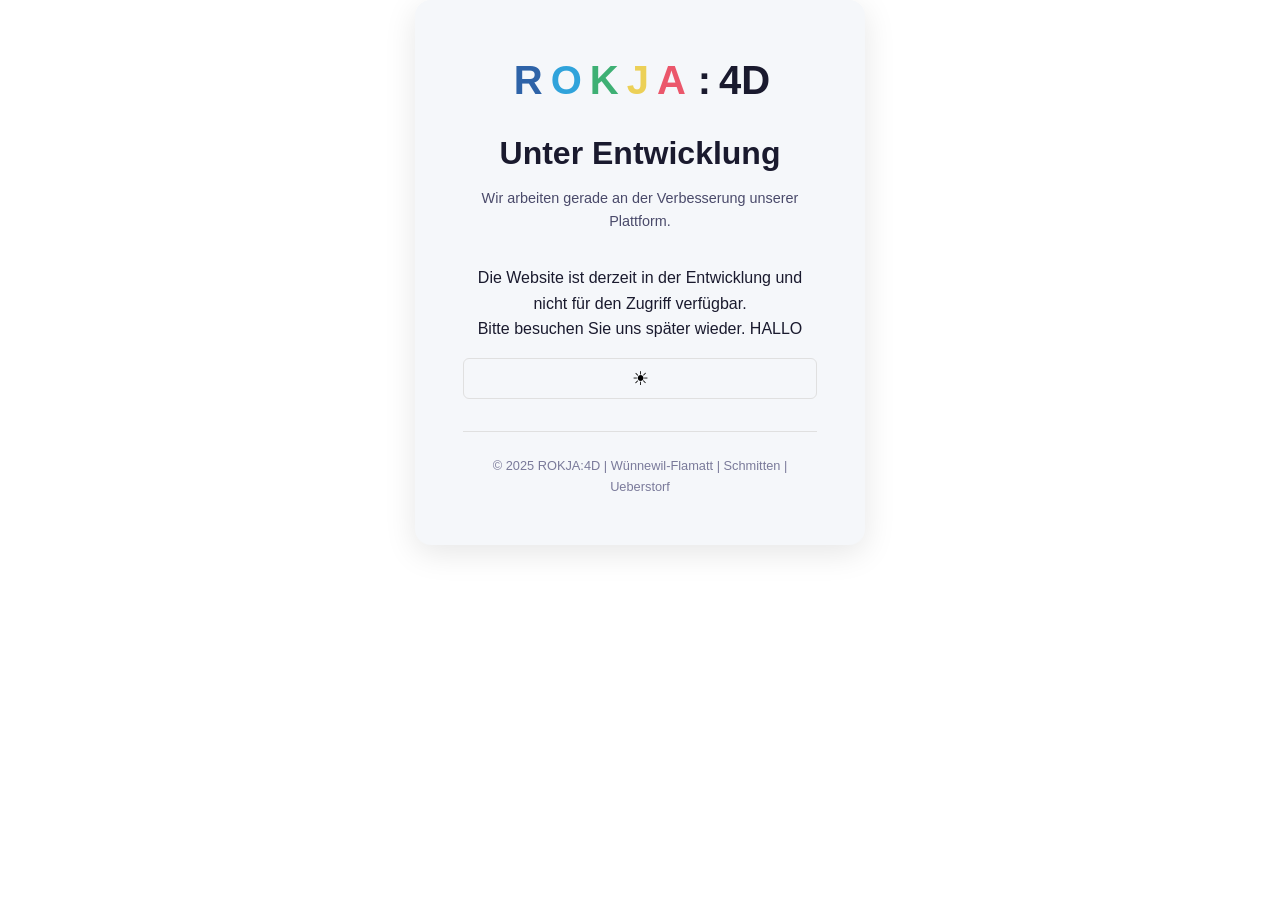
==== httpdocs/index.html @ 15262503 "test for amphora" ====
<!DOCTYPE html>
<html lang="de">
<head>
    <meta charset="UTF-8">
    <meta name="viewport" content="width=device-width, initial-scale=1.0">
    <title>Nexus 4D - Unter Entwicklung</title>
    <link rel="stylesheet" href="assets/css/styles.css">
    <!-- Favicon and Apple Touch Icons -->
    <link rel="icon" type="image/x-icon" href="/assets/favicon/favicon.ico">
    <link rel="apple-touch-icon" sizes="180x180" href="/assets/favicon/apple-icon-180x180.png">
    <link rel="icon" type="image/png" sizes="32x32" href="/assets/favicon/favicon-32x32.png">
    <link rel="icon" type="image/png" sizes="16x16" href="/assets/favicon/favicon-16x16.png">
    <link rel="manifest" href="/assets/favicon/manifest.json">
    <meta name="msapplication-TileColor" content="#da532c">
    <meta name="theme-color" content="#ffffff">
    <!-- Android Chrome icons -->
    <link rel="icon" type="image/png" sizes="192x192" href="/assets/favicon/android-icon-192x192.png">
    <!-- iOS Safari icons -->
    <link rel="apple-touch-icon" sizes="57x57" href="/assets/favicon/apple-icon-57x57.png">
    <link rel="apple-touch-icon" sizes="60x60" href="/assets/favicon/apple-icon-60x60.png">
    <link rel="apple-touch-icon" sizes="72x72" href="/assets/favicon/apple-icon-72x72.png">
    <link rel="apple-touch-icon" sizes="76x76" href="/assets/favicon/apple-icon-76x76.png">
    <link rel="apple-touch-icon" sizes="114x114" href="/assets/favicon/apple-icon-114x114.png">
    <link rel="apple-touch-icon" sizes="120x120" href="/assets/favicon/apple-icon-120x120.png">
    <link rel="apple-touch-icon" sizes="144x144" href="/assets/favicon/apple-icon-144x144.png">
    <link rel="apple-touch-icon" sizes="152x152" href="/assets/favicon/apple-icon-152x152.png">
    <link rel="apple-touch-icon" sizes="180x180" href="/assets/favicon/apple-icon-180x180.png">
    <!-- Windows 8/10 icons -->
    <link rel="icon" type="image/png" sizes="192x192" href="/assets/favicon/android-icon-192x192.png">
    <link rel="msapplication-TileImage" href="/assets/favicon/ms-icon-144x144.png">
    <link rel="msapplication-TileImage" href="/assets/favicon/ms-icon-150x150.png">
    <link rel="msapplication-TileImage" href="/assets/favicon/ms-icon-310x310.png">
    <link rel="msapplication-TileImage" href="/assets/favicon/ms-icon-70x70.png">
</head>
<body>
    <div id="app">
        <!-- Under Construction Page -->
        <div id="under-construction" class="page active">
            <div class="setup-container">
                <div class="logo">
                    <span class="letter" style="--color: #2e63a8">R</span>
                    <span class="letter" style="--color: #30a3db">O</span>
                    <span class="letter" style="--color: #3eb074">K</span>
                    <span class="letter" style="--color: #ecd057">J</span>
                    <span class="letter" style="--color: #eb576b">A</span>
                    <span class="colon">:</span>
                    <span class="four-d">4D</span>
                </div>
                <h1>Unter Entwicklung</h1>
                <p class="subtitle">Wir arbeiten gerade an der Verbesserung unserer Plattform.</p>
                <div class="construction-message">
                    <p>Die Website ist derzeit in der Entwicklung und nicht für den Zugriff verfügbar.</p>
                    <p>Bitte besuchen Sie uns später wieder. HALLO</p>
                </div>
                
                <div class="button-group">
                    <div class="theme-toggle">
                        <button type="button" id="theme-toggle" aria-label="Theme umschalten">
                            <span id="theme-icon">☀</span>
                        </button>
                    </div>
                </div>
                
                <div class="footer">
                    <p>© 2025 ROKJA:4D | Wünnewil-Flamatt | Schmitten | Ueberstorf</p>
                </div>
            </div>
        </div>
    </div>

    <script type="module" src="assets/js/main.js"></script>
</body>
</html>
---- httpdocs/assets/css/styles.css ----
* {
    margin: 0;
    padding: 0;
    box-sizing: border-box;
}

:root {
    /* Light Theme Colors */
    --primary-color: #2e63a8;
    --primary-dark: #234c85;
    --secondary-color: #30a3db;
    --secondary-dark: #268ab8;
    --accent-color: #3eb074;
    
    --bg-primary: #ffffff;
    --bg-secondary: #f5f7fa;
    --bg-tertiary: #e8edf2;
    
    --text-primary: #1a1a2e;
    --text-secondary: #4a4a6a;
    --text-tertiary: #7a7a9a;
    
    --border-color: #e0e0e0;
    --shadow-color: rgba(0, 0, 0, 0.1);
    
    --status-yes: #3eb074;
    --status-maybe: #ecd057;
    --status-no: #eb576b;
}

body.dark-mode {
    /* Dark Theme Colors */
    --primary-color: #4e7ec8;
    --primary-dark: #3e63a8;
    --secondary-color: #50b3eb;
    --secondary-dark: #4093cb;
    --accent-color: #5ec094;
    
    --bg-primary: #1a1a2e;
    --bg-secondary: #252540;
    --bg-tertiary: #303050;
    
    --text-primary: #f0f0f0;
    --text-secondary: #d0d0d0;
    --text-tertiary: #a0a0a0;
    
    --border-color: #303050;
    --shadow-color: rgba(0, 0, 0, 0.3);
}

html {
    font-size: 16px;
    scroll-behavior: smooth;
}

body {
    font-family: -apple-system, BlinkMacSystemFont, 'Segoe UI', Roboto, Oxygen, Ubuntu, Cantarell, sans-serif;
    background-color: var(--bg-primary);
    color: var(--text-primary);
    line-height: 1.6;
    min-height: 100vh;
    transition: background-color 0.3s, color 0.3s;
    overflow-x: hidden;
}

body.dashboard-active {
    overflow: hidden;
}

.active {
    display: block !important;
}

.hidden {
    display: none !important;
}

/* Logo */
.logo {
    display: inline-flex;
    align-items: baseline;
    font-weight: bold;
    font-size: 1.5rem;
}

.letter {
    display: inline-block;
    margin: 0 0.1em;
    color: var(--color);
}

.colon {
    margin: 0 0.2em;
    color: var(--text-primary);
}

.four-d {
    color: var(--text-primary);
}

/* Buttons */
.btn-primary {
    background-color: var(--primary-color);
    color: white;
    border: none;
    padding: 0.75rem 1.5rem;
    border-radius: 8px;
    font-size: 1rem;
    cursor: pointer;
    transition: background-color 0.2s, transform 0.1s;
    width: 100%;
}

.btn-primary:hover {
    background-color: var(--primary-dark);
}

.btn-primary:active {
    transform: scale(0.98);
}

.btn-secondary {
    background-color: var(--bg-secondary);
    color: var(--text-primary);
    border: 1px solid var(--border-color);
    padding: 0.5rem 1rem;
    border-radius: 6px;
    font-size: 0.9rem;
    cursor: pointer;
    transition: background-color 0.2s, border-color 0.2s;
}

.btn-secondary:hover {
    background-color: var(--bg-tertiary);
    border-color: var(--primary-color);
}

/* Theme Toggle */
.theme-toggle {
    margin-top: 1rem;
}

#theme-toggle {
    background: none;
    border: 1px solid var(--border-color);
    border-radius: 6px;
    padding: 0.5rem;
    cursor: pointer;
    display: flex;
    align-items: center;
    justify-content: center;
    transition: border-color 0.2s;
}

#theme-toggle:hover {
    border-color: var(--primary-color);
}

#theme-icon {
    font-size: 1.2rem;
}

/* Login Page */
#login-page {
    display: flex;
    align-items: center;
    justify-content: center;
    min-height: 100vh;
    padding: 2rem;
}

.login-container {
    background-color: var(--bg-secondary);
    padding: 3rem;
    border-radius: 16px;
    box-shadow: 0 8px 32px var(--shadow-color);
    width: 100%;
    max-width: 400px;
    text-align: center;
    margin: 0 auto;
}

.login-container .logo {
    font-size: 2.5rem;
    margin-bottom: 1rem;
}

.login-container h1 {
    color: var(--text-primary);
    font-size: 2rem;
    margin-bottom: 0.5rem;
}

.subtitle {
    color: var(--text-secondary);
    font-size: 0.9rem;
    margin-bottom: 2rem;
}

.login-form {
    display: flex;
    flex-direction: column;
    gap: 1rem;
    margin-bottom: 0;
}

.button-group {
    display: flex;
    gap: 1rem;
    margin-top: 1rem;
}

.button-group .guest-button {
    flex: 3;
    margin: 0;
    display: flex;
    align-items: center;
    justify-content: center;
}

.button-group .theme-toggle {
    flex: 1;
    margin: 0;
    display: flex;
    align-items: center;
    justify-content: center;
}

.button-group .btn-secondary {
    width: 100%;
}

.button-group #theme-toggle {
    width: 100%;
}

.form-group {
    display: flex;
    flex-direction: column;
    gap: 0.5rem;
    text-align: left;
}

.form-group label {
    font-size: 0.9rem;
    font-weight: 500;
    color: var(--text-secondary);
}

.form-group input {
    padding: 0.75rem;
    border: 1px solid var(--border-color);
    border-radius: 8px;
    font-size: 1rem;
    background-color: var(--bg-primary);
    color: var(--text-primary);
    transition: border-color 0.2s, box-shadow 0.2s;
}

.form-group input:focus {
    outline: none;
    border-color: var(--primary-color);
    box-shadow: 0 0 0 3px rgba(46, 99, 168, 0.1);
}

.stars input[type="radio"]:checked ~ label.star {
    color: #ffd700;
}

body.dark-mode .stars label.star {
    color: var(--bg-tertiary);
}

body.dark-mode .stars label.star:hover,
body.dark-mode .stars label.star:hover ~ label.star,
body.dark-mode .stars input[type="radio"]:checked ~ label.star {
    color: #ffd700;
}

body.dark-mode .error-message {
    background-color: rgba(235, 87, 107, 0.2);
    border-color: var(--status-no);
    color: #ffb3c1;
}

.error-message {
    padding: 0.75rem;
    background-color: rgba(235, 87, 107, 0.1);
    border: 1px solid var(--status-no);
    border-radius: 8px;
    color: var(--status-no);
    font-size: 0.9rem;
    display: none;
}

.error-message.visible {
    display: block;
}

.footer {
    margin-top: 2rem;
    padding-top: 1.5rem;
    border-top: 1px solid var(--border-color);
}

.footer p {
    color: var(--text-tertiary);
    font-size: 0.8rem;
}

/* Dashboard */
.dashboard {
    min-height: 100vh;
    display: flex;
    flex-direction: column;
}

.dashboard-header {
    background-color: var(--bg-secondary);
    border-bottom: 1px solid var(--border-color);
    padding: 1rem 2rem;
    display: flex;
    align-items: center;
    justify-content: space-between;
    box-shadow: 0 2px 8px var(--shadow-color);
}

.dashboard-header .logo {
    font-size: 1.25rem;
}

.main-nav ul {
    display: flex;
    list-style: none;
    gap: 0.5rem;
    margin-left: 3rem;
}

.nav-item {
    padding: 0.5rem 1rem;
    border-radius: 6px;
    cursor: pointer;
    transition: background-color 0.2s, color 0.2s;
    font-size: 0.9rem;
    color: var(--text-secondary);
}

.nav-item:hover {
    background-color: var(--bg-tertiary);
    color: var(--primary-color);
}

.nav-item.active {
    background-color: var(--primary-color);
    color: white;
}

.header-actions {
    display: flex;
    align-items: center;
    gap: 1rem;
}

.user-info {
    display: flex;
    flex-direction: column;
    align-items: flex-end;
}

#user-name {
    font-weight: 500;
    font-size: 0.9rem;
}

.role-badge {
    font-size: 0.75rem;
    padding: 0.25rem 0.5rem;
    border-radius: 4px;
    background-color: var(--bg-tertiary);
    color: var(--text-secondary);
}

.role-admin {
    background-color: rgba(235, 87, 107, 0.2);
    color: var(--status-no);
}

.role-boss {
    background-color: rgba(46, 99, 168, 0.2);
    color: var(--primary-color);
}

.role-member {
    background-color: rgba(62, 176, 116, 0.2);
    color: var(--status-yes);
}

/* Dashboard Content */
.dashboard-content {
    flex: 1;
    padding: 2rem;
    overflow-y: auto;
}

.page-title {
    font-size: 1.5rem;
    margin-bottom: 2rem;
    color: var(--text-primary);
}

/* Cards */
.card {
    background-color: var(--bg-secondary);
    border-radius: 12px;
    padding: 1.5rem;
    margin-bottom: 1.5rem;
    border: 1px solid var(--border-color);
    transition: border-color 0.2s, box-shadow 0.2s;
}

.card:hover {
    border-color: var(--primary-color);
    box-shadow: 0 4px 16px var(--shadow-color);
}

.card-header {
    display: flex;
    justify-content: space-between;
    align-items: center;
    margin-bottom: 1rem;
    padding-bottom: 1rem;
    border-bottom: 1px solid var(--border-color);
}

.card-title {
    font-size: 1.25rem;
    font-weight: 600;
    color: var(--text-primary);
}

.card-actions {
    display: flex;
    gap: 0.5rem;
}

/* Tables */
.table-container {
    overflow-x: auto;
}

table {
    width: 100%;
    border-collapse: collapse;
    font-size: 0.9rem;
}

th, td {
    padding: 0.75rem 1rem;
    text-align: left;
    border-bottom: 1px solid var(--border-color);
}

th {
    background-color: var(--bg-tertiary);
    font-weight: 600;
    color: var(--text-secondary);
}

tr:hover {
    background-color: var(--bg-tertiary);
}

/* Stats Grid */
.stats-grid {
    display: grid;
    grid-template-columns: repeat(auto-fit, minmax(200px, 1fr));
    gap: 1.5rem;
}

.stat-card {
    background-color: var(--bg-secondary);
    padding: 1.5rem;
    border-radius: 12px;
    text-align: center;
    border: 1px solid var(--border-color);
}

.stat-value {
    font-size: 2rem;
    font-weight: bold;
    color: var(--primary-color);
    margin-bottom: 0.5rem;
}

.stat-label {
    color: var(--text-secondary);
    font-size: 0.9rem;
}

/* Event Participation Status */
.status-yes {
    background-color: rgba(62, 176, 116, 0.2);
    color: var(--status-yes);
    padding: 0.25rem 0.75rem;
    border-radius: 4px;
    font-size: 0.8rem;
    font-weight: 500;
}

.status-maybe {
    background-color: rgba(236, 208, 87, 0.2);
    color: var(--status-maybe);
    padding: 0.25rem 0.75rem;
    border-radius: 4px;
    font-size: 0.8rem;
    font-weight: 500;
}

.status-no {
    background-color: rgba(235, 87, 107, 0.2);
    color: var(--status-no);
    padding: 0.25rem 0.75rem;
    border-radius: 4px;
    font-size: 0.8rem;
    font-weight: 500;
}

/* Forms */
.form-section {
    background-color: var(--bg-secondary);
    padding: 1.5rem;
    border-radius: 12px;
    margin-bottom: 1.5rem;
}

.form-row {
    display: grid;
    grid-template-columns: repeat(auto-fit, minmax(200px, 1fr));
    gap: 1rem;
    margin-bottom: 1rem;
}

.form-group-full {
    grid-column: 1 / -1;
}

textarea {
    width: 100%;
    min-height: 100px;
    padding: 0.75rem;
    border: 1px solid var(--border-color);
    border-radius: 8px;
    font-size: 1rem;
    font-family: inherit;
    background-color: var(--bg-primary);
    color: var(--text-primary);
    resize: vertical;
}

textarea:focus {
    outline: none;
    border-color: var(--primary-color);
}

/* Empty State */
.empty-state {
    text-align: center;
    padding: 3rem;
    color: var(--text-tertiary);
}

.empty-state-icon {
    font-size: 3rem;
    margin-bottom: 1rem;
    opacity: 0.5;
}

/* Responsive */
@media (max-width: 768px) {
    .dashboard-header {
        flex-direction: column;
        gap: 1rem;
        padding: 1rem;
    }
    
    .main-nav ul {
        margin-left: 0;
        flex-wrap: wrap;
        justify-content: center;
    }
    
    .login-container {
        padding: 2rem;
    }
    
    .login-container .logo {
        font-size: 2rem;
    }
}

/* Setup Wizard */
#setup-page {
    display: flex;
    align-items: center;
    justify-content: center;
    min-height: 100vh;
    padding: 2rem;
}

.setup-container {
    background-color: var(--bg-secondary);
    padding: 3rem;
    border-radius: 16px;
    box-shadow: 0 8px 32px var(--shadow-color);
    width: 100%;
    max-width: 450px;
    text-align: center;
    margin: 0 auto;
}

.setup-container .logo {
    font-size: 2.5rem;
    margin-bottom: 1rem;
}

.setup-container h1 {
    color: var(--text-primary);
    font-size: 2rem;
    margin-bottom: 0.5rem;
}

.setup-footer {
    position: fixed;
    bottom: 0;
    width: 100%;
    text-align: center;
    padding: 1rem;
    background-color: var(--bg-primary);
    border-top: 1px solid var(--border-color);
}

.setup-footer p {
    color: var(--text-tertiary);
    font-size: 0.8rem;
}

.setup-form {
    display: flex;
    flex-direction: column;
    gap: 1rem;
}

/* Guest Review Styles */
.guest-review-form {
    max-width: 600px;
    margin: 0 auto;
}

.rating-group {
    display: flex;
    gap: 1rem;
    margin-bottom: 1rem;
}

.rating-label {
    flex: 1;
    text-align: center;
    padding: 1rem;
    background-color: var(--bg-tertiary);
    border-radius: 8px;
    cursor: pointer;
    transition: background-color 0.2s;
}

.rating-label:hover {
    background-color: var(--primary-color);
    color: white;
}

.rating-label input {
    display: none;
}

.rating-label.selected {
    background-color: var(--primary-color);
    color: white;
}

.rating-label span {
    font-size: 1.5rem;
    display: block;
}

.rating-label small {
    display: block;
    font-size: 0.8rem;
    margin-top: 0.5rem;
}

.stars {
    display: flex;
    flex-direction: row-reverse;
    align-items: center;
    gap: 0.25rem;
}

.stars input[type="radio"] {
    display: none;
}

.stars label.star {
    cursor: pointer;
    font-size: 2.5rem;
    color: var(--bg-tertiary);
    transition: color 0.2s, transform 0.2s;
    line-height: 1;
}

.stars label.star:hover,
.stars label.star:hover ~ label.star {
    color: #ffd700;
    transform: scale(1.1);
}

.stars input[type="radio"]:checked ~ label.star {
    color: #ffd700;
}

.stars input[type="radio"]:checked ~ label.star:hover,
.stars input[type="radio"]:checked ~ label.star:hover ~ label.star {
    color: #ffd700;
}

.rating-title {
    display: block;
    margin-bottom: 0.75rem;
    font-weight: 500;
    font-size: 0.95rem;
    color: var(--text-secondary);
}

/* Modal */
.modal {
    position: fixed;
    top: 0;
    left: 0;
    right: 0;
    bottom: 0;
    background-color: rgba(0, 0, 0, 0.5);
    display: flex;
    align-items: center;
    justify-content: center;
    z-index: 1000;
    opacity: 0;
    visibility: hidden;
    transition: opacity 0.3s, visibility 0.3s;
}

.modal.open {
    opacity: 1;
    visibility: visible;
}

.modal-content {
    background-color: var(--bg-secondary);
    padding: 2rem;
    border-radius: 16px;
    max-width: 500px;
    width: 90%;
    max-height: 90vh;
    overflow-y: auto;
    position: relative;
}

.modal-header {
    display: flex;
    justify-content: space-between;
    align-items: center;
    margin-bottom: 1.5rem;
}

.modal-title {
    font-size: 1.25rem;
    font-weight: 600;
    color: var(--text-primary);
}

.modal-close {
    background: none;
    border: none;
    font-size: 1.5rem;
    cursor: pointer;
    color: var(--text-tertiary);
    padding: 0.25rem;
}

.modal-close:hover {
    color: var(--text-primary);
}

/* Loading Spinner */
.loading-spinner {
    display: flex;
    align-items: center;
    justify-content: center;
    padding: 3rem;
}

.spinner {
    width: 40px;
    height: 40px;
    border: 4px solid var(--border-color);
    border-top-color: var(--primary-color);
    border-radius: 50%;
    animation: spin 1s linear infinite;
}

@keyframes spin {
    to { transform: rotate(360deg); }
}
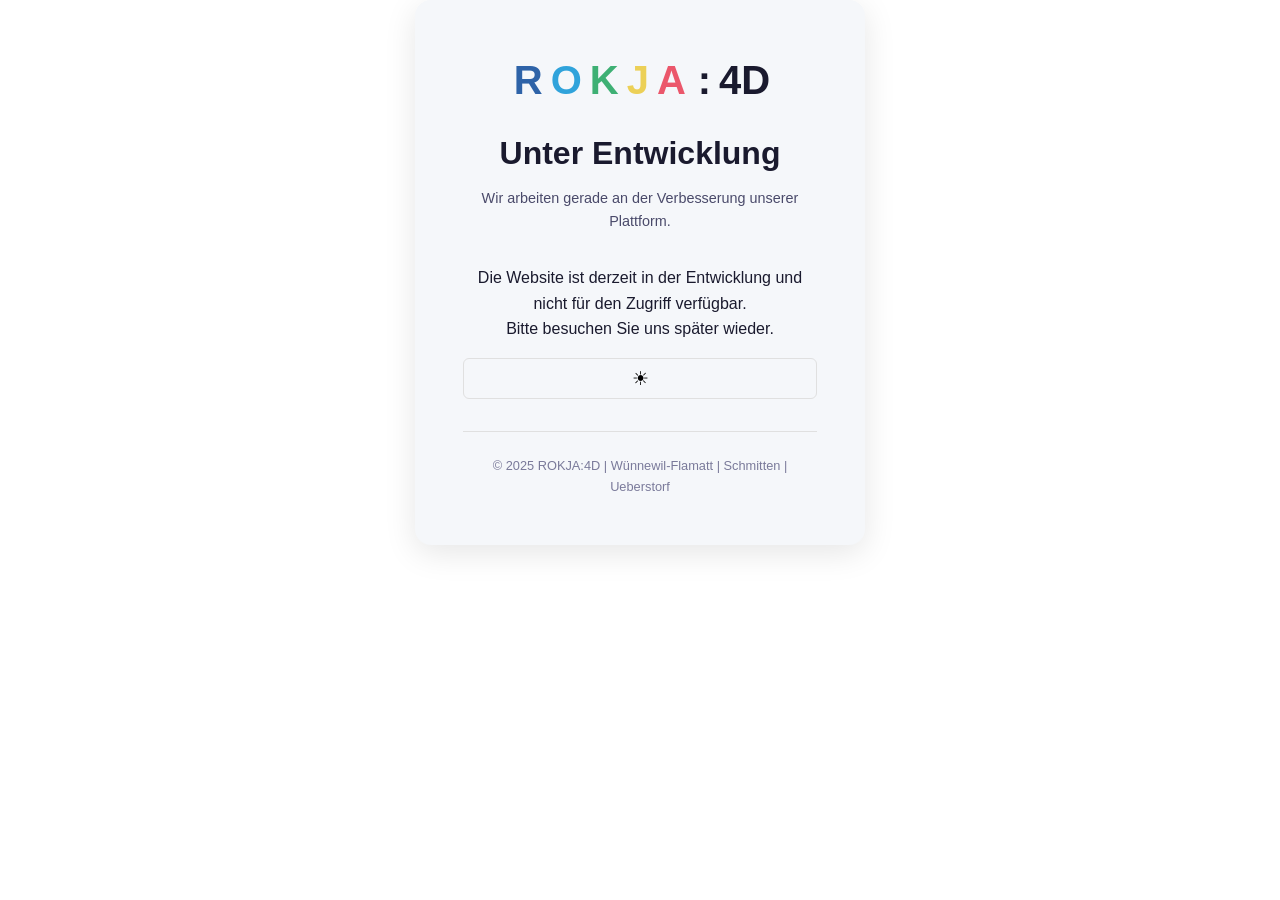
==== commit c653732a: "fixed old stuff i dont need anymore" ====
--- a/httpdocs/index.html
+++ b/httpdocs/index.html
@@ -50,7 +50,7 @@
                 <p class="subtitle">Wir arbeiten gerade an der Verbesserung unserer Plattform.</p>
                 <div class="construction-message">
                     <p>Die Website ist derzeit in der Entwicklung und nicht für den Zugriff verfügbar.</p>
-                    <p>Bitte besuchen Sie uns später wieder. HALLO</p>
+                    <p>Bitte besuchen Sie uns später wieder.</p>
                 </div>
                 
                 <div class="button-group">
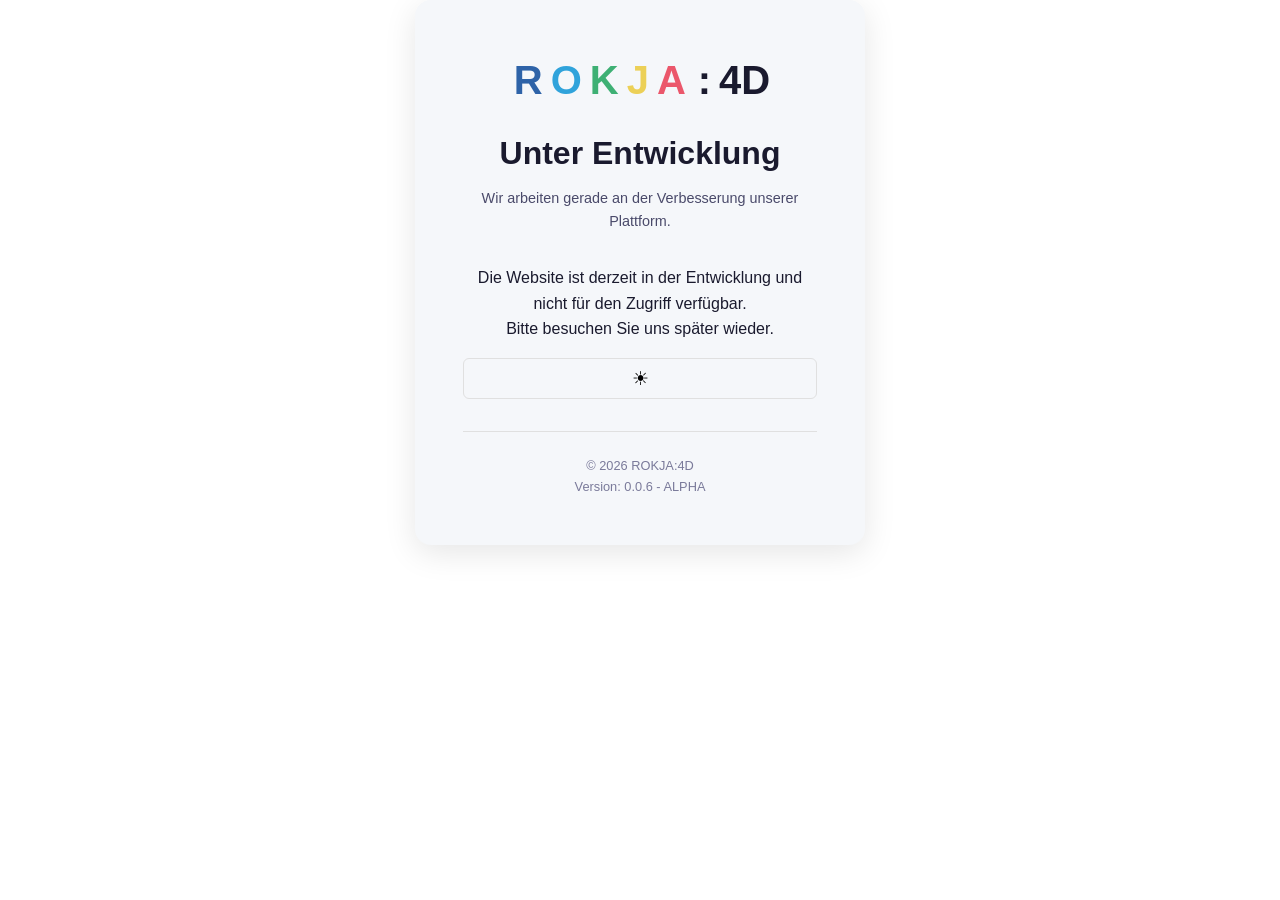
==== commit 72c942e9: "added build version tag" ====
--- a/httpdocs/index.html
+++ b/httpdocs/index.html
@@ -62,7 +62,8 @@
                 </div>
                 
                 <div class="footer">
-                    <p>© 2025 ROKJA:4D | Wünnewil-Flamatt | Schmitten | Ueberstorf</p>
+                    <p>© 2026 ROKJA:4D</p>
+                    <p id="version"></p>
                 </div>
             </div>
         </div>
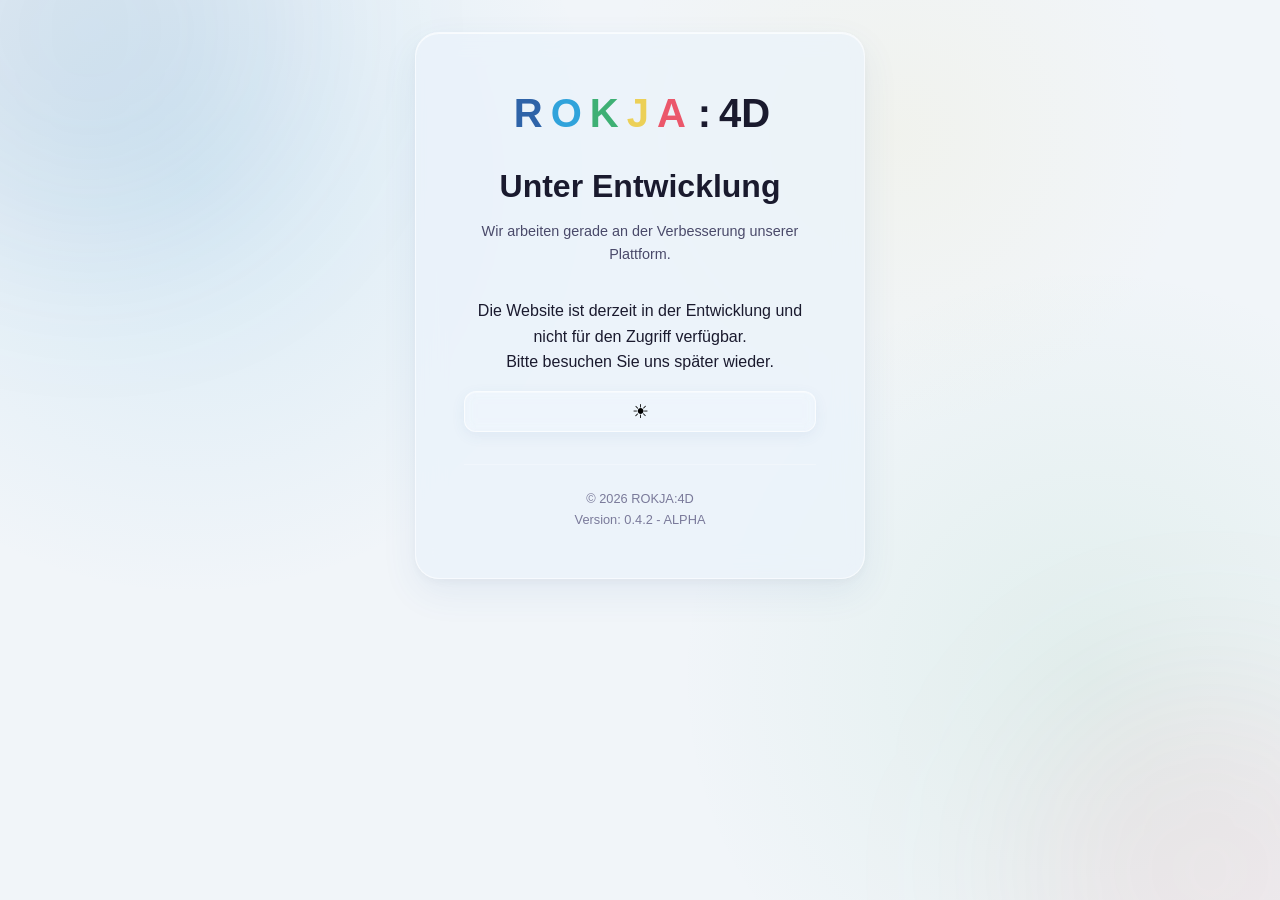
==== commit b011cc4d: "added OpenGraph meta tags and image to all sites" ====
--- a/httpdocs/index.html
+++ b/httpdocs/index.html
@@ -31,6 +31,24 @@
     <link rel="msapplication-TileImage" href="/assets/favicon/ms-icon-150x150.png">
     <link rel="msapplication-TileImage" href="/assets/favicon/ms-icon-310x310.png">
     <link rel="msapplication-TileImage" href="/assets/favicon/ms-icon-70x70.png">
+
+    <!-- HTML Meta Tags -->
+    <meta name="description" content="Seite im Moment in arbeit. Updates folgen.">
+
+    <!-- Open Graph Meta Tags -->
+    <meta property="og:url" content="https://nexus4d.liolp.ch/">
+    <meta property="og:type" content="website">
+    <meta property="og:title" content="Nexus 4D - Coming Soon">
+    <meta property="og:description" content="Seite im Moment in arbeit. Updates folgen.">
+    <meta property="og:image" content="https://nexus4d.liolp.ch/assets/img/openGraph.png"><!-- Load error, please check URL -->
+
+    <!-- Twitter Meta Tags -->
+    <meta name="twitter:card" content="summary_large_image">
+    <meta property="twitter:domain" content="nexus4d.liolp.ch">
+    <meta property="twitter:url" content="https://nexus4d.liolp.ch/">
+    <meta name="twitter:title" content="Nexus 4D - Coming Soon">
+    <meta name="twitter:description" content="Seite im Moment in arbeit. Updates folgen.">
+    <meta name="twitter:image" content="https://nexus4d.liolp.ch/assets/img/openGraph.png">
 </head>
 <body>
     <div id="app">
--- a/httpdocs/assets/css/styles.css
+++ b/httpdocs/assets/css/styles.css
@@ -5,7 +5,6 @@
 }
 
 :root {
-    /* Light Theme Colors */
     --primary-color: #2e63a8;
     --primary-dark: #234c85;
     --secondary-color: #30a3db;
@@ -29,7 +28,6 @@
 }
 
 body.dark-mode {
-    /* Dark Theme Colors */
     --primary-color: #4e7ec8;
     --primary-dark: #3e63a8;
     --secondary-color: #50b3eb;
@@ -48,6 +46,57 @@
     --shadow-color: rgba(0, 0, 0, 0.3);
 }
 
+/* Pergament
+:root {
+    --primary-color: #6b4a2f;
+    --primary-dark: #4a321f;
+
+    --secondary-color: #a87932;
+    --secondary-dark: #805b25;
+
+    --accent-color: #657044;
+
+    --bg-primary: #f3e6c8;
+    --bg-secondary: #e8d7b2;
+    --bg-tertiary: #d8c39a;
+
+    --text-primary: #2f2418;
+    --text-secondary: #594734;
+    --text-tertiary: #806c52;
+
+    --border-color: #b9a078;
+    --shadow-color: rgba(55, 38, 20, 0.18);
+
+    --status-yes: #657044;
+    --status-maybe: #b58a3c;
+    --status-no: #8b3f32;
+}
+
+body.dark-mode {
+    --primary-color: #b18a55;
+    --primary-dark: #8b693f;
+
+    --secondary-color: #c29a50;
+    --secondary-dark: #9d7839;
+
+    --accent-color: #879263;
+
+    --bg-primary: #292016;
+    --bg-secondary: #382b1d;
+    --bg-tertiary: #493823;
+
+    --text-primary: #f0dfb8;
+    --text-secondary: #d1bd91;
+    --text-tertiary: #a9956f;
+
+    --border-color: #665238;
+    --shadow-color: rgba(0, 0, 0, 0.4);
+
+    --status-yes: #879263;
+    --status-maybe: #c09a52;
+    --status-no: #a65343;
+} */
+
 html {
     font-size: 16px;
     scroll-behavior: smooth;
@@ -135,6 +184,26 @@
     border-color: var(--primary-color);
 }
 
+.btn-tertiary {
+    background-color: var(--primary-color);
+    color: white;
+    border: none;
+    padding: 0.75rem 1.5rem;
+    border-radius: 8px;
+    font-size: 1rem;
+    cursor: pointer;
+    transition: background-color 0.2s, transform 0.1s
+}
+
+.btn-tertiary:hover {
+    background-color: var(--primary-dark);
+}
+
+.btn-tertiary:active {
+    transform: scale(0.98);
+}
+
+
 /* Theme Toggle */
 .theme-toggle {
     margin-top: 1rem;
@@ -263,6 +332,344 @@
     box-shadow: 0 0 0 3px rgba(46, 99, 168, 0.1);
 }
 
+/* =========================================================
+   Modal
+   ========================================================= */
+
+.modal {
+    position: fixed;
+    inset: 0;
+
+    display: flex;
+    align-items: center;
+    justify-content: center;
+
+    padding: 1.5rem;
+
+    background: rgba(10, 15, 30, 0.42);
+
+    backdrop-filter: blur(8px);
+    -webkit-backdrop-filter: blur(8px);
+
+    z-index: 1000;
+
+    opacity: 0;
+    visibility: hidden;
+
+    transition:
+        opacity 0.25s ease,
+        visibility 0.25s ease;
+}
+
+.modal.open {
+    opacity: 1;
+    visibility: visible;
+}
+
+
+/* ---------- Modal Content ---------- */
+
+.modal-content {
+    position: relative;
+
+    width: 100%;
+    max-width: 560px;
+    max-height: 90vh;
+
+    overflow-y: auto;
+
+    padding: 2rem;
+
+    background: var(--glass-bg-strong);
+
+    border: 1px solid var(--glass-border);
+    border-radius: 22px;
+
+    box-shadow:
+        0 25px 70px rgba(0, 0, 0, 0.20),
+        var(--glass-inset);
+
+    backdrop-filter: blur(18px) saturate(120%);
+    -webkit-backdrop-filter: blur(18px) saturate(120%);
+
+    transform: translateY(10px) scale(0.98);
+
+    transition:
+        transform 0.25s ease,
+        opacity 0.25s ease;
+}
+
+.modal.open .modal-content {
+    transform: translateY(0) scale(1);
+}
+
+
+/* ---------- Header ---------- */
+
+.modal-header {
+    display: flex;
+    align-items: center;
+    justify-content: space-between;
+
+    margin-bottom: 1.75rem;
+    padding-bottom: 1rem;
+
+    border-bottom: 1px solid rgba(255, 255, 255, 0.16);
+}
+
+.modal-title {
+    margin: 0;
+
+    color: var(--text-primary);
+
+    font-size: 1.35rem;
+    font-weight: 650;
+}
+
+
+/* ---------- Close Button ---------- */
+
+.modal-close {
+    width: 36px;
+    height: 36px;
+
+    display: flex;
+    align-items: center;
+    justify-content: center;
+
+    padding: 0;
+
+    background: rgba(255, 255, 255, 0.10);
+
+    border: 1px solid rgba(255, 255, 255, 0.16);
+    border-radius: 10px;
+
+    color: var(--text-tertiary);
+
+    font-size: 1.4rem;
+    line-height: 1;
+
+    cursor: pointer;
+
+    transition:
+        background 0.2s ease,
+        color 0.2s ease,
+        transform 0.2s ease;
+}
+
+.modal-close:hover {
+    background: rgba(235, 87, 107, 0.14);
+    color: var(--status-no);
+
+    transform: scale(1.05);
+}
+
+
+/* =========================================================
+   Modal Form
+   ========================================================= */
+
+.modal form {
+    display: flex;
+    flex-direction: column;
+    gap: 1rem;
+}
+
+
+/* ---------- Rows ---------- */
+
+.modal .form-row {
+    display: grid;
+
+    grid-template-columns: repeat(2, minmax(0, 1fr));
+
+    gap: 1rem;
+
+    margin: 0;
+}
+
+
+/*
+   Email + Password sollen volle Breite bekommen.
+*/
+.modal .form-group-full {
+    grid-column: 1 / -1;
+}
+
+
+/*
+   Alle direkten Divs im Modal werden als Form-Groups behandelt.
+*/
+.modal .form-row > div {
+    display: flex;
+    flex-direction: column;
+
+    gap: 0.45rem;
+
+    min-width: 0;
+}
+
+
+/* ---------- Labels ---------- */
+
+.modal label {
+    display: block;
+
+    color: var(--text-secondary);
+
+    font-size: 0.88rem;
+    font-weight: 550;
+}
+
+
+/* =========================================================
+   Inputs + Select
+   ========================================================= */
+
+.modal input,
+.modal select {
+    width: 100%;
+    min-height: 46px;
+
+    padding: 0.7rem 0.85rem;
+
+    background: rgba(255, 255, 255, 0.13);
+
+    border: 1px solid rgba(255, 255, 255, 0.30);
+    border-radius: 10px;
+
+    color: var(--text-primary);
+
+    font-family: inherit;
+    font-size: 0.95rem;
+
+    outline: none;
+
+    backdrop-filter: blur(6px);
+    -webkit-backdrop-filter: blur(6px);
+
+    box-shadow:
+        inset 0 1px 0 rgba(255, 255, 255, 0.16),
+        0 2px 8px rgba(46, 99, 168, 0.04);
+
+    transition:
+        background 0.2s ease,
+        border-color 0.2s ease,
+        box-shadow 0.2s ease;
+}
+
+
+/* ---------- Focus ---------- */
+
+.modal input:focus,
+.modal select:focus {
+    background: rgba(255, 255, 255, 0.25);
+
+    border-color: var(--primary-color);
+
+    box-shadow:
+        0 0 0 3px rgba(46, 99, 168, 0.10),
+        inset 0 1px 0 rgba(255, 255, 255, 0.22);
+}
+
+
+/* ---------- Placeholder ---------- */
+
+.modal input::placeholder {
+    color: var(--text-tertiary);
+}
+
+
+/* ---------- Select ---------- */
+
+.modal select {
+    cursor: pointer;
+}
+
+.modal select option {
+    background: var(--bg-secondary);
+    color: var(--text-primary);
+}
+
+
+/* =========================================================
+   Submit
+   ========================================================= */
+
+.modal .form-row:last-child {
+    display: block;
+
+    margin-top: 0.5rem;
+    padding-top: 1rem;
+
+    border-top: 1px solid rgba(255, 255, 255, 0.12);
+}
+
+.modal .btn-primary {
+    width: 100%;
+}
+
+
+/* =========================================================
+   Dark Mode
+   ========================================================= */
+
+body.dark-mode .modal {
+    background: rgba(0, 0, 0, 0.52);
+}
+
+body.dark-mode .modal-content {
+    background: var(--glass-bg-strong);
+
+    box-shadow:
+        0 25px 70px rgba(0, 0, 0, 0.50),
+        var(--glass-inset);
+}
+
+body.dark-mode .modal input,
+body.dark-mode .modal select {
+    background: rgba(20, 24, 42, 0.42);
+
+    border-color: rgba(255, 255, 255, 0.10);
+}
+
+body.dark-mode .modal input:focus,
+body.dark-mode .modal select:focus {
+    background: rgba(20, 24, 42, 0.58);
+}
+
+
+/* =========================================================
+   Mobile
+   ========================================================= */
+
+@media (max-width: 600px) {
+
+    .modal {
+        padding: 1rem;
+    }
+
+    .modal-content {
+        max-width: 100%;
+
+        padding: 1.4rem;
+
+        border-radius: 18px;
+    }
+
+    .modal .form-row {
+        grid-template-columns: 1fr;
+    }
+
+    .modal .form-group-full {
+        grid-column: auto;
+    }
+
+    .modal-title {
+        font-size: 1.2rem;
+    }
+}
+
 .stars input[type="radio"]:checked ~ label.star {
     color: #ffd700;
 }
@@ -310,7 +717,8 @@
 
 /* Dashboard */
 .dashboard {
-    min-height: 100vh;
+    height: 100vh;
+    min-height: 0;
     display: flex;
     flex-direction: column;
 }
@@ -322,7 +730,8 @@
     display: flex;
     align-items: center;
     justify-content: space-between;
-    box-shadow: 0 2px 8px var(--shadow-color);
+    box-shadow: 0 2px 8px var(--shadow-color);   
+    flex: 0 0 auto;
 }
 
 .dashboard-header .logo {
@@ -397,9 +806,12 @@
 
 /* Dashboard Content */
 .dashboard-content {
-    flex: 1;
+    flex: 1 1 auto;
+    min-height: 0;
     padding: 2rem;
     overflow-y: auto;
+    overflow-x: hidden;
+    -webkit-overflow-scrolling: touch;
 }
 
 .page-title {
@@ -423,6 +835,22 @@
     box-shadow: 0 4px 16px var(--shadow-color);
 }
 
+.cardContentCenter {
+    background-color: var(--bg-secondary);
+    border-radius: 12px;
+    padding: 3rem;
+    margin-bottom: 3rem;
+    border: 1px solid var(--border-color);
+    transition: border-color 0.2s, box-shadow 0.2s;
+    display: flex;
+    justify-content: center;
+}
+
+.cardContentCenter:hover {
+    border-color: var(--primary-color);
+    box-shadow: 0 4px 16px var(--shadow-color);
+}
+
 .card-header {
     display: flex;
     justify-content: space-between;
@@ -432,6 +860,11 @@
     border-bottom: 1px solid var(--border-color);
 }
 
+.card-sub-btn {
+    margin-bottom: 0.5rem;
+    padding-bottom: 0.5rem;
+}
+
 .card-title {
     font-size: 1.25rem;
     font-weight: 600;
@@ -479,10 +912,11 @@
 
 .stat-card {
     background-color: var(--bg-secondary);
-    padding: 1.5rem;
+    padding: 2rem;
     border-radius: 12px;
     text-align: center;
     border: 1px solid var(--border-color);
+    margin-bottom: 1.5rem
 }
 
 .stat-value {
@@ -634,9 +1068,11 @@
     bottom: 0;
     width: 100%;
     text-align: center;
+    align-items: center;
     padding: 1rem;
     background-color: var(--bg-primary);
     border-top: 1px solid var(--border-color);
+    z-index: 9999;
 }
 
 .setup-footer p {
@@ -818,3 +1254,1220 @@
 @keyframes spin {
     to { transform: rotate(360deg); }
 }
+
+/* =========================================================
+   ROKJA:4D – Glassmorphism Theme
+   Ergänzung zum bestehenden CSS
+   Kein SVG, kein JavaScript nötig
+   ========================================================= */
+
+/* ---------- Theme Variables ---------- */
+
+:root {
+    --glass-bg: rgba(235, 242, 250, 0.78);
+    --glass-bg-strong: rgba(255, 255, 255, 0.62);
+    --glass-border: rgba(255, 255, 255, 0.58);
+    --glass-highlight: rgba(255, 255, 255, 0.68);
+    --glass-shadow:
+        0 14px 36px rgba(46, 99, 168, 0.08),
+        0 3px 12px rgba(0, 0, 0, 0.04);
+    --glass-inset:
+        inset 0 1px 0 rgba(255, 255, 255, 0.68);
+
+    --page-gradient:
+        radial-gradient(circle at 15% 20%, rgba(48, 163, 219, 0.12), transparent 32%),
+        radial-gradient(circle at 85% 75%, rgba(62, 176, 116, 0.09), transparent 32%),
+        radial-gradient(circle at 70% 15%, rgba(236, 208, 87, 0.07), transparent 25%),
+        #f1f5f9;
+}
+
+body.dark-mode {
+    --glass-bg: rgba(30, 35, 55, 0.38);
+    --glass-bg-strong: rgba(37, 37, 64, 0.48);
+    --glass-border: rgba(255, 255, 255, 0.09);
+    --glass-highlight: rgba(255, 255, 255, 0.06);
+    --glass-shadow:
+        0 12px 40px rgba(0, 0, 0, 0.35),
+        0 3px 14px rgba(0, 0, 0, 0.20);
+    --glass-inset:
+        inset 0 1px 0 rgba(255, 255, 255, 0.06);
+
+    --page-gradient:
+        radial-gradient(circle at 15% 20%, rgba(78, 126, 200, 0.22), transparent 32%),
+        radial-gradient(circle at 85% 75%, rgba(94, 192, 148, 0.14), transparent 32%),
+        radial-gradient(circle at 70% 15%, rgba(236, 208, 87, 0.08), transparent 25%),
+        var(--bg-primary);
+}
+
+
+/* ---------- Global Background ---------- */
+
+body {
+    background: var(--page-gradient);
+    background-attachment: fixed;
+}
+
+#login-page,
+#setup-page {
+    position: relative;
+    overflow: hidden;
+    background: var(--page-gradient);
+    background-attachment: fixed;
+}
+
+#under-construction {
+    position: relative;
+    overflow: visible;
+    background: var(--page-gradient);
+    background-attachment: fixed;
+}
+
+
+/* ---------- Ambient Light ---------- */
+
+#login-page::before,
+#setup-page::before,
+#under-construction::before,
+.dashboard::before {
+    content: "";
+    position: fixed;
+    width: 420px;
+    height: 420px;
+    top: -180px;
+    left: -120px;
+    border-radius: 50%;
+    background: rgba(46, 99, 168, 0.10);
+    filter: blur(90px);
+    pointer-events: none;
+    z-index: 0;
+}
+
+#login-page::after,
+#setup-page::after,
+#under-construction::after,
+.dashboard::after {
+    content: "";
+    position: fixed;
+    width: 380px;
+    height: 380px;
+    right: -120px;
+    bottom: -160px;
+    border-radius: 50%;
+    background: rgba(235, 87, 107, 0.08);
+    filter: blur(90px);
+    pointer-events: none;
+    z-index: 0;
+}
+
+body.dark-mode #login-page::before,
+body.dark-mode #setup-page::before,
+body.dark-mode #under-construction::before,
+body.dark-mode .dashboard::before {
+    background: rgba(78, 126, 200, 0.20);
+}
+
+body.dark-mode #login-page::after,
+body.dark-mode #setup-page::after,
+body.dark-mode #under-construction::after,
+body.dark-mode .dashboard::after {
+    background: rgba(235, 87, 107, 0.10);
+}
+
+
+/* ---------- Main Glass Containers ---------- */
+
+.login-container,
+.setup-container,
+.card,
+.cardContentCenter,
+.stat-card,
+.form-section,
+.modal-content,
+.dashboard-header {
+    background: var(--glass-bg);
+    border: 1px solid var(--glass-border);
+    backdrop-filter: blur(14px) saturate(115%);
+    -webkit-backdrop-filter: blur(14px) saturate(115%);
+    box-shadow: var(--glass-shadow), var(--glass-inset);
+}
+
+
+/* ---------- Login ---------- */
+
+.login-container {
+    position: relative;
+    z-index: 1;
+    border-radius: 24px;
+    transition:
+        background 0.3s ease,
+        border-color 0.3s ease,
+        box-shadow 0.3s ease,
+        transform 0.3s ease;
+}
+
+.login-container:hover {
+    box-shadow:
+        0 24px 60px rgba(46, 99, 168, 0.15),
+        0 5px 18px rgba(0, 0, 0, 0.07),
+        var(--glass-inset);
+}
+
+
+/* ---------- Setup / Under Construction ---------- */
+
+#setup-page,
+#under-construction {
+    padding: 2rem;
+    position: relative;
+    z-index: 0;
+}
+
+.setup-container {
+    position: relative;
+    z-index: 1;
+    border-radius: 24px;
+    transition:
+        background 0.3s ease,
+        border-color 0.3s ease,
+        box-shadow 0.3s ease,
+        transform 0.3s ease;
+}
+
+.setup-container:hover {
+    box-shadow:
+        0 24px 60px rgba(46, 99, 168, 0.15),
+        0 5px 18px rgba(0, 0, 0, 0.07),
+        var(--glass-inset);
+}
+
+
+/* ---------- Dashboard ---------- */
+
+.dashboard {
+    position: relative;
+    min-height: 100vh;
+    background: var(--page-gradient);
+    background-attachment: fixed;
+}
+
+.dashboard-header {
+    position: relative;
+    z-index: 2;
+    background: var(--glass-bg-strong);
+    border-radius: 0 0 20px 20px;
+    box-shadow:
+        0 10px 35px rgba(46, 99, 168, 0.08),
+        var(--glass-inset);
+}
+
+.dashboard-content {
+    position: relative;
+    z-index: 1;
+}
+
+
+/* ---------- Cards ---------- */
+
+.card,
+.cardContentCenter,
+.stat-card,
+.form-section {
+    border-radius: 18px;
+    transition:
+        background 0.3s ease,
+        border-color 0.3s ease,
+        box-shadow 0.3s ease,
+        transform 0.2s ease;
+}
+
+.card:hover,
+.cardContentCenter:hover,
+.stat-card:hover,
+.form-section:hover {
+    border-color: rgba(255, 255, 255, 0.75);
+    box-shadow:
+        0 16px 40px rgba(46, 99, 168, 0.13),
+        var(--glass-inset);
+}
+
+body.dark-mode .card:hover,
+body.dark-mode .cardContentCenter:hover,
+body.dark-mode .stat-card:hover,
+body.dark-mode .form-section:hover {
+    border-color: rgba(255, 255, 255, 0.18);
+    box-shadow:
+        0 16px 40px rgba(0, 0, 0, 0.32),
+        var(--glass-inset);
+}
+
+
+/* ---------- Card Header ---------- */
+
+.card-header {
+    border-bottom-color: rgba(255, 255, 255, 0.15);
+}
+
+body.dark-mode .card-header {
+    border-bottom-color: rgba(255, 255, 255, 0.06);
+}
+
+
+/* ---------- Inputs / Textarea ---------- */
+
+.form-group input,
+textarea {
+    background: rgba(255, 255, 255, 0.13);
+    border-color: rgba(255, 255, 255, 0.38);
+    backdrop-filter: blur(6px) saturate(110%);
+    -webkit-backdrop-filter: blur(6px) saturate(110%);
+    box-shadow:
+        inset 0 1px 0 rgba(255, 255, 255, 0.18),
+        0 2px 8px rgba(46, 99, 168, 0.04);
+    transition:
+        background 0.2s ease,
+        border-color 0.2s ease,
+        box-shadow 0.2s ease;
+}
+
+.form-group input:focus,
+textarea:focus {
+    background: rgba(255, 255, 255, 0.42);
+    border-color: var(--primary-color);
+    box-shadow:
+        0 0 0 3px rgba(46, 99, 168, 0.10),
+        inset 0 1px 0 rgba(255, 255, 255, 0.38);
+}
+
+body.dark-mode .form-group input,
+body.dark-mode textarea {
+    background: rgba(20, 24, 42, 0.38);
+    border-color: rgba(255, 255, 255, 0.09);
+    box-shadow:
+        inset 0 1px 0 rgba(255, 255, 255, 0.06),
+        0 2px 10px rgba(0, 0, 0, 0.12);
+}
+
+body.dark-mode .form-group input:focus,
+body.dark-mode textarea:focus {
+    background: rgba(20, 24, 42, 0.50);
+}
+
+
+/* ---------- Buttons ---------- */
+
+.btn-primary {
+    border: 1px solid rgba(255, 255, 255, 0.15);
+    border-radius: 12px;
+    box-shadow:
+        0 6px 18px rgba(46, 99, 168, 0.20),
+        inset 0 1px 0 rgba(255, 255, 255, 0.13);
+}
+
+.btn-primary:hover {
+    box-shadow:
+        0 9px 24px rgba(46, 99, 168, 0.25),
+        inset 0 1px 0 rgba(255, 255, 255, 0.18);
+    transform: translateY(-1px);
+}
+
+.btn-secondary {
+    background: rgba(255, 255, 255, 0.17);
+    border-color: rgba(255, 255, 255, 0.38);
+    border-radius: 10px;
+    backdrop-filter: blur(12px);
+    -webkit-backdrop-filter: blur(12px);
+    box-shadow: inset 0 1px 0 rgba(255, 255, 255, 0.18);
+}
+
+.btn-secondary:hover {
+    background: rgba(255, 255, 255, 0.38);
+    border-color: var(--primary-color);
+}
+
+.btn-tertiary {
+    border: 1px solid rgba(255, 255, 255, 0.15);
+    border-radius: 12px;
+    box-shadow:
+        0 6px 18px rgba(46, 99, 168, 0.20),
+        inset 0 1px 0 rgba(255, 255, 255, 0.13);
+}
+
+.btn-tertiary:hover {
+    box-shadow:
+        0 9px 24px rgba(46, 99, 168, 0.25),
+        inset 0 1px 0 rgba(255, 255, 255, 0.18);
+    transform: translateY(-1px);
+}
+
+
+body.dark-mode .btn-secondary {
+    background: rgba(255, 255, 255, 0.06);
+    border-color: rgba(255, 255, 255, 0.09);
+    box-shadow: inset 0 1px 0 rgba(255, 255, 255, 0.07);
+}
+
+body.dark-mode .btn-secondary:hover {
+    background: rgba(255, 255, 255, 0.10);
+}
+
+/* ---------- Theme Toggle ---------- */
+
+#theme-toggle {
+    background: rgba(255, 255, 255, 0.18);
+    border-color: rgba(255, 255, 255, 0.60);
+    border-radius: 12px;
+    backdrop-filter: blur(6px) saturate(115%);
+    -webkit-backdrop-filter: blur(6px) saturate(115%);
+    box-shadow:
+        inset 0 1px 0 rgba(255, 255, 255, 0.38),
+        0 4px 14px rgba(46, 99, 168, 0.08);
+}
+
+#theme-toggle:hover {
+    background: rgba(255, 255, 255, 0.26);
+    border-color: var(--primary-color);
+    transform: translateY(-1px);
+}
+
+body.dark-mode #theme-toggle {
+    background: rgba(255, 255, 255, 0.06);
+    border-color: rgba(255, 255, 255, 0.09);
+    box-shadow:
+        inset 0 1px 0 rgba(255, 255, 255, 0.07),
+        0 4px 14px rgba(0, 0, 0, 0.15);
+}
+
+body.dark-mode #theme-toggle:hover {
+    background: rgba(255, 255, 255, 0.10);
+}
+
+
+/* ---------- Navigation ---------- */
+
+.nav-item {
+    border: 1px solid transparent;
+    transition:
+        background 0.2s ease,
+        color 0.2s ease,
+        border-color 0.2s ease,
+        transform 0.2s ease;
+}
+
+.nav-item:hover {
+    background: rgba(255, 255, 255, 0.17);
+    border-color: rgba(255, 255, 255, 0.26);
+    backdrop-filter: blur(7px);
+    -webkit-backdrop-filter: blur(7px);
+}
+
+.nav-item.active {
+    box-shadow:
+        0 5px 16px rgba(46, 99, 168, 0.18),
+        inset 0 1px 0 rgba(255, 255, 255, 0.13);
+}
+
+
+/* ---------- Role Badges ---------- */
+
+.role-badge {
+    background: rgba(255, 255, 255, 0.15);
+    border: 1px solid rgba(255, 255, 255, 0.15);
+    backdrop-filter: blur(7px);
+    -webkit-backdrop-filter: blur(7px);
+}
+
+body.dark-mode .role-badge {
+    background: rgba(255, 255, 255, 0.06);
+    border-color: rgba(255, 255, 255, 0.06);
+}
+
+
+/* ---------- Tables ---------- */
+
+th {
+    background: rgba(255, 255, 255, 0.15);
+    backdrop-filter: blur(7px);
+    -webkit-backdrop-filter: blur(7px);
+}
+
+tr:hover {
+    background: rgba(255, 255, 255, 0.10);
+}
+
+body.dark-mode th {
+    background: rgba(255, 255, 255, 0.05);
+}
+
+body.dark-mode tr:hover {
+    background: rgba(255, 255, 255, 0.04);
+}
+
+th,
+td {
+    border-bottom-color: rgba(255, 255, 255, 0.18);
+}
+
+body.dark-mode th,
+body.dark-mode td {
+    border-bottom-color: rgba(255, 255, 255, 0.07);
+}
+
+
+/* ---------- Status Pills ---------- */
+
+.status-yes,
+.status-maybe,
+.status-no,
+.role-admin,
+.role-boss,
+.role-member {
+    border: 1px solid rgba(255, 255, 255, 0.13);
+    backdrop-filter: blur(6px);
+    -webkit-backdrop-filter: blur(6px);
+}
+
+
+/* ---------- Rating Controls ---------- */
+
+.rating-label {
+    background: rgba(255, 255, 255, 0.13);
+    border: 1px solid rgba(255, 255, 255, 0.26);
+    backdrop-filter: blur(12px);
+    -webkit-backdrop-filter: blur(12px);
+    transition:
+        background 0.2s ease,
+        border-color 0.2s ease,
+        transform 0.2s ease;
+}
+
+.rating-label:hover {
+    background: var(--primary-color);
+    border-color: rgba(255, 255, 255, 0.18);
+    transform: translateY(-2px);
+}
+
+.rating-label.selected {
+    box-shadow:
+        0 6px 18px rgba(46, 99, 168, 0.20),
+        inset 0 1px 0 rgba(255, 255, 255, 0.13);
+}
+
+body.dark-mode .rating-label {
+    background: rgba(255, 255, 255, 0.06);
+    border-color: rgba(255, 255, 255, 0.10);
+}
+
+
+/* ---------- Modal ---------- */
+
+.modal {
+    background: rgba(10, 15, 30, 0.38);
+    backdrop-filter: blur(6px);
+    -webkit-backdrop-filter: blur(6px);
+}
+
+.modal-content {
+    border-radius: 22px;
+    background: var(--glass-bg-strong);
+    box-shadow:
+        0 25px 70px rgba(0, 0, 0, 0.20),
+        var(--glass-inset);
+}
+
+body.dark-mode .modal {
+    background: rgba(0, 0, 0, 0.52);
+}
+
+body.dark-mode .modal-content {
+    box-shadow:
+        0 25px 70px rgba(0, 0, 0, 0.50),
+        var(--glass-inset);
+}
+
+
+/* ---------- Footer ---------- */
+
+.footer {
+    border-top-color: rgba(255, 255, 255, 0.26);
+}
+
+body.dark-mode .footer {
+    border-top-color: rgba(255, 255, 255, 0.06);
+}
+
+
+/* ---------- Error Message ---------- */
+
+.error-message {
+    backdrop-filter: blur(7px);
+    -webkit-backdrop-filter: blur(7px);
+    box-shadow: inset 0 1px 0 rgba(255, 255, 255, 0.18);
+}
+
+
+/* ---------- Accessibility / Reduced Motion ---------- */
+
+@media (prefers-reduced-motion: reduce) {
+    *,
+    *::before,
+    *::after {
+        scroll-behavior: auto !important;
+        transition-duration: 0.01ms !important;
+        animation-duration: 0.01ms !important;
+    }
+}
+
+
+/* ---------- Mobile ---------- */
+
+@media (max-width: 768px) {
+    .login-container,
+    .setup-container {
+        padding: 2rem;
+        border-radius: 20px;
+    }
+
+    .dashboard-header {
+        border-radius: 0 0 16px 16px;
+    }
+}
+
+/* =========================================================
+   Dummy Data
+   ========================================================= */
+
+.dummy-data-card {
+    max-width: 900px;
+    margin: 0 auto 1.5rem auto;
+    padding: 1.75rem;
+}
+
+.dummy-data-card .card-header {
+    margin-bottom: 1.5rem;
+}
+
+.dummy-data-description {
+    margin-top: 0.35rem;
+    color: var(--text-tertiary);
+    font-size: 0.9rem;
+}
+
+
+/* ---------- Dummy Data Grid ---------- */
+
+.dummy-data-grid {
+    display: grid;
+    grid-template-columns: repeat(2, minmax(0, 1fr));
+    gap: 1rem;
+}
+
+
+/* ---------- Individual Field ---------- */
+
+.dummy-data-field {
+    display: flex;
+    align-items: center;
+    justify-content: space-between;
+    gap: 1.5rem;
+    padding: 1rem 1.1rem;
+
+    background: rgba(255, 255, 255, 0.10);
+    border: 1px solid rgba(255, 255, 255, 0.22);
+    border-radius: 12px;
+
+    backdrop-filter: blur(8px);
+    -webkit-backdrop-filter: blur(8px);
+
+    transition:
+        background 0.2s ease,
+        border-color 0.2s ease,
+        transform 0.2s ease,
+        box-shadow 0.2s ease;
+}
+
+.dummy-data-field:hover {
+    background: rgba(255, 255, 255, 0.16);
+    border-color: rgba(255, 255, 255, 0.38);
+    transform: translateY(-1px);
+
+    box-shadow:
+        0 6px 18px rgba(46, 99, 168, 0.08),
+        inset 0 1px 0 rgba(255, 255, 255, 0.20);
+}
+
+
+/* ---------- Labels ---------- */
+
+.dummy-data-field label {
+    display: flex;
+    flex-direction: column;
+    min-width: 0;
+    cursor: text;
+}
+
+.dummy-data-label {
+    color: var(--text-primary);
+    font-size: 1rem;
+    font-weight: 600;
+}
+
+.dummy-data-hint {
+    color: var(--text-tertiary);
+    font-size: 0.75rem;
+    margin-top: 0.15rem;
+}
+
+
+/* ---------- Number Inputs ---------- */
+
+.dummy-data-field input {
+    width: 90px;
+    flex-shrink: 0;
+
+    padding: 0.65rem 0.75rem;
+
+    text-align: center;
+    font-size: 1rem;
+    font-weight: 600;
+
+    border: 1px solid var(--border-color);
+    border-radius: 8px;
+
+    background: var(--bg-primary);
+    color: var(--text-primary);
+
+    transition:
+        border-color 0.2s ease,
+        box-shadow 0.2s ease,
+        background 0.2s ease;
+}
+
+.dummy-data-field input:focus {
+    outline: none;
+    border-color: var(--primary-color);
+
+    box-shadow:
+        0 0 0 3px rgba(46, 99, 168, 0.10);
+}
+
+
+/* Remove number input arrows where supported */
+
+.dummy-data-field input::-webkit-outer-spin-button,
+.dummy-data-field input::-webkit-inner-spin-button {
+    margin: 0;
+}
+
+
+/* ---------- Actions ---------- */
+
+.dummy-data-actions {
+    display: flex;
+    justify-content: center;
+    align-items: center;
+    gap: 1rem;
+
+    margin-top: 1.75rem;
+    padding-top: 1.5rem;
+
+    border-top: 1px solid rgba(255, 255, 255, 0.18);
+}
+
+.dummy-data-actions .btn-tertiary {
+    width: auto;
+    min-width: 240px;
+}
+
+.dummy-data-actions .btn-secondary {
+    width: auto;
+    min-width: 180px;
+}
+
+
+/* ---------- Disabled Remove Button ---------- */
+
+.dummy-data-actions .btn-secondary:disabled {
+    opacity: 0.45;
+    cursor: not-allowed;
+    transform: none;
+}
+
+.dummy-data-actions .btn-secondary:disabled:hover {
+    background: rgba(255, 255, 255, 0.17);
+    border-color: rgba(255, 255, 255, 0.38);
+}
+
+
+/* ---------- Dark Mode ---------- */
+
+body.dark-mode .dummy-data-field {
+    background: rgba(255, 255, 255, 0.045);
+    border-color: rgba(255, 255, 255, 0.08);
+}
+
+body.dark-mode .dummy-data-field:hover {
+    background: rgba(255, 255, 255, 0.075);
+    border-color: rgba(255, 255, 255, 0.14);
+
+    box-shadow:
+        0 8px 22px rgba(0, 0, 0, 0.18),
+        inset 0 1px 0 rgba(255, 255, 255, 0.06);
+}
+
+body.dark-mode .dummy-data-field input {
+    background: rgba(20, 24, 42, 0.45);
+    border-color: rgba(255, 255, 255, 0.09);
+}
+
+body.dark-mode .dummy-data-actions {
+    border-top-color: rgba(255, 255, 255, 0.07);
+}
+
+
+/* ---------- Mobile ---------- */
+
+@media (max-width: 768px) {
+
+    .dummy-data-card {
+        padding: 1.25rem;
+    }
+
+    .dummy-data-grid {
+        grid-template-columns: 1fr;
+    }
+
+    .dummy-data-field {
+        padding: 0.9rem 1rem;
+    }
+
+    .dummy-data-actions {
+        flex-direction: column;
+    }
+
+    .dummy-data-actions .btn-tertiary,
+    .dummy-data-actions .btn-secondary {
+        width: 100%;
+        min-width: 0;
+    }
+}
+
+/* =========================================================
+   Events / Event Feed
+   ========================================================= */
+
+/* ---------- Feed Container ---------- */
+
+.feed-container {
+    display: flex;
+    flex-direction: column;
+    gap: 1rem;
+}
+
+
+/* ---------- Event Item ---------- */
+
+.feed-item {
+    position: relative;
+    padding: 1.25rem 1.35rem;
+
+    background: rgba(255, 255, 255, 0.10);
+    border: 1px solid rgba(255, 255, 255, 0.24);
+    border-radius: 16px;
+
+    backdrop-filter: blur(10px) saturate(115%);
+    -webkit-backdrop-filter: blur(10px) saturate(115%);
+
+    box-shadow:
+        0 6px 20px rgba(46, 99, 168, 0.06),
+        inset 0 1px 0 rgba(255, 255, 255, 0.18);
+
+    transition:
+        transform 0.2s ease,
+        background 0.2s ease,
+        border-color 0.2s ease,
+        box-shadow 0.2s ease;
+}
+
+.feed-item:hover {
+    transform: translateY(-2px);
+
+    background: rgba(255, 255, 255, 0.16);
+    border-color: rgba(255, 255, 255, 0.40);
+
+    box-shadow:
+        0 12px 28px rgba(46, 99, 168, 0.10),
+        inset 0 1px 0 rgba(255, 255, 255, 0.24);
+}
+
+
+/* ---------- Event Header ---------- */
+
+.feed-header {
+    display: flex;
+    align-items: center;
+    gap: 1rem;
+
+    margin-bottom: 0.9rem;
+    padding-bottom: 0.8rem;
+
+    border-bottom: 1px solid rgba(255, 255, 255, 0.16);
+}
+
+.feed-title {
+    flex: 1;
+
+    margin: 0;
+
+    color: var(--text-primary);
+    font-size: 1.15rem;
+    font-weight: 650;
+    line-height: 1.3;
+}
+
+.feed-date {
+    flex-shrink: 0;
+
+    color: var(--text-tertiary);
+    font-size: 0.8rem;
+    font-weight: 500;
+
+    text-align: right;
+}
+
+
+/* ---------- Event Content ---------- */
+
+.feed-content {
+    display: flex;
+    flex-direction: column;
+    gap: 0.5rem;
+}
+
+.feed-location {
+    margin: 0;
+
+    color: var(--text-secondary);
+    font-size: 0.9rem;
+    font-weight: 500;
+}
+
+.feed-description {
+    margin: 0;
+
+    color: var(--text-secondary);
+    font-size: 0.9rem;
+    line-height: 1.65;
+
+    white-space: pre-line;
+}
+
+/* ---------- Event Footer ---------- */
+
+.feed-footer {
+    display: flex;
+    align-items: center;
+    flex-wrap: wrap;
+    gap: 0.5rem;
+
+    margin-top: 1rem;
+    padding-top: 0.85rem;
+
+    border-top: 1px solid rgba(255, 255, 255, 0.12);
+}
+
+
+/* ---------- Event Badges ---------- */
+
+.feed-footer .badge {
+    display: inline-flex;
+    align-items: center;
+    justify-content: center;
+
+    padding: 0.35rem 0.7rem;
+
+    border-radius: 999px;
+
+    font-size: 0.75rem;
+    font-weight: 600;
+    line-height: 1;
+
+    border: 1px solid rgba(255, 255, 255, 0.16);
+
+    backdrop-filter: blur(6px);
+    -webkit-backdrop-filter: blur(6px);
+}
+
+
+/* Attending */
+
+.badge-yes {
+    background: rgba(62, 176, 116, 0.16);
+    color: var(--status-yes);
+    border-color: rgba(62, 176, 116, 0.25) !important;
+    transition: background-color 0.2s, transform 0.1s;
+}
+
+.badge-yes:hover {
+    transform: scale(1.02);
+}
+
+.badge-yes:active {
+    transform: scale(0.98);
+}
+
+.event-voting {
+    display: flex;
+    gap: 8px;
+}
+
+.event-voting .badge.active {
+    outline: 2px solid currentColor;
+    outline-offset: 2px;
+    font-weight: 700;
+}
+
+/* Maybe */
+
+.badge-maybe {
+    background: rgba(236, 208, 87, 0.16);
+    color: var(--status-maybe);
+    border-color: rgba(236, 208, 87, 0.25) !important;
+    transition: background-color 0.2s, transform 0.1s;
+}
+
+.badge-maybe:hover {
+    transform: scale(1.02);
+}
+
+.badge-maybe:active {
+    transform: scale(0.98);
+}
+
+
+/* Not going */
+
+.badge-no {
+    background: rgba(235, 87, 107, 0.16);
+    color: var(--status-no);
+    border-color: rgba(235, 87, 107, 0.25) !important;
+    transition: background-color 0.2s, transform 0.1s;
+}
+
+.badge-no:hover {
+    transform: scale(1.02);
+}
+
+.badge-no:active {
+    transform: scale(0.98);
+}
+
+/* ---------- Delete Button ---------- */
+
+.btn-delete {
+    flex-shrink: 0;
+
+    width: 32px;
+    height: 32px;
+
+    display: inline-flex;
+    align-items: center;
+    justify-content: center;
+
+    padding: 0;
+
+    border: 1px solid rgba(235, 87, 107, 0.22);
+    border-radius: 8px;
+
+    background: rgba(235, 87, 107, 0.08);
+    color: var(--status-no);
+
+    font-size: 0.8rem;
+    cursor: pointer;
+
+    transition:
+        background 0.2s ease,
+        border-color 0.2s ease,
+        transform 0.2s ease,
+        box-shadow 0.2s ease;
+}
+
+.btn-delete:hover {
+    background: rgba(235, 87, 107, 0.18);
+    border-color: rgba(235, 87, 107, 0.40);
+
+    transform: translateY(-1px);
+
+    box-shadow:
+        0 5px 14px rgba(235, 87, 107, 0.14);
+}
+
+.btn-delete:active {
+    transform: scale(0.94);
+}
+
+
+/* ---------- Empty Event State ---------- */
+
+.feed-container .empty-state {
+    margin: 0;
+    padding: 4rem 2rem;
+
+    border: 1px dashed rgba(255, 255, 255, 0.22);
+    border-radius: 14px;
+
+    background: rgba(255, 255, 255, 0.06);
+
+    backdrop-filter: blur(8px);
+    -webkit-backdrop-filter: blur(8px);
+}
+
+
+/* =========================================================
+   Dark Mode
+   ========================================================= */
+
+body.dark-mode .feed-item {
+    background: rgba(255, 255, 255, 0.045);
+    border-color: rgba(255, 255, 255, 0.08);
+
+    box-shadow:
+        0 8px 24px rgba(0, 0, 0, 0.14),
+        inset 0 1px 0 rgba(255, 255, 255, 0.05);
+}
+
+body.dark-mode .feed-item:hover {
+    background: rgba(255, 255, 255, 0.075);
+    border-color: rgba(255, 255, 255, 0.14);
+
+    box-shadow:
+        0 14px 32px rgba(0, 0, 0, 0.22),
+        inset 0 1px 0 rgba(255, 255, 255, 0.07);
+}
+
+body.dark-mode .feed-header {
+    border-bottom-color: rgba(255, 255, 255, 0.07);
+}
+
+body.dark-mode .feed-footer {
+    border-top-color: rgba(255, 255, 255, 0.06);
+}
+
+body.dark-mode .feed-footer .badge {
+    border-color: rgba(255, 255, 255, 0.08);
+}
+
+body.dark-mode .feed-container .empty-state {
+    border-color: rgba(255, 255, 255, 0.10);
+    background: rgba(255, 255, 255, 0.035);
+}
+
+body.dark-mode .btn-delete {
+    background: rgba(235, 87, 107, 0.07);
+    border-color: rgba(235, 87, 107, 0.16);
+}
+
+body.dark-mode .btn-delete:hover {
+    background: rgba(235, 87, 107, 0.14);
+    border-color: rgba(235, 87, 107, 0.30);
+}
+
+
+/* =========================================================
+   Responsive / Mobile
+   ========================================================= */
+
+@media (max-width: 768px) {
+
+    .feed-item {
+        padding: 1rem;
+        border-radius: 14px;
+    }
+
+    .feed-header {
+        align-items: flex-start;
+        gap: 0.6rem;
+    }
+
+    .feed-title {
+        font-size: 1.05rem;
+    }
+
+    .feed-date {
+        max-width: 42%;
+        font-size: 0.72rem;
+        line-height: 1.35;
+    }
+
+    .feed-content {
+        gap: 0.4rem;
+    }
+
+    .feed-location,
+    .feed-description {
+        font-size: 0.85rem;
+    }
+
+    .feed-footer {
+        gap: 0.4rem;
+    }
+
+    .feed-footer .badge {
+        padding: 0.35rem 0.6rem;
+        font-size: 0.7rem;
+    }
+
+    .btn-delete {
+        width: 30px;
+        height: 30px;
+    }
+}
+
+
+/* ---------- Very Small Screens ---------- */
+
+@media (max-width: 480px) {
+
+    .feed-header {
+        display: grid;
+        grid-template-columns: 1fr auto;
+        gap: 0.5rem;
+    }
+
+    .feed-title {
+        grid-column: 1;
+        grid-row: 1;
+    }
+
+    .feed-date {
+        grid-column: 1 / -1;
+        grid-row: 2;
+
+        max-width: none;
+        text-align: left;
+    }
+
+    .btn-delete {
+        grid-column: 2;
+        grid-row: 1;
+    }
+
+    .feed-footer .badge {
+        flex: 1 1 auto;
+        text-align: center;
+    }
+}
+
+
+/* ---------- Reduced Motion ---------- */
+
+@media (prefers-reduced-motion: reduce) {
+    .feed-item,
+    .btn-delete {
+        transition: none;
+    }
+
+    .feed-item:hover,
+    .btn-delete:hover {
+        transform: none;
+    }
+}
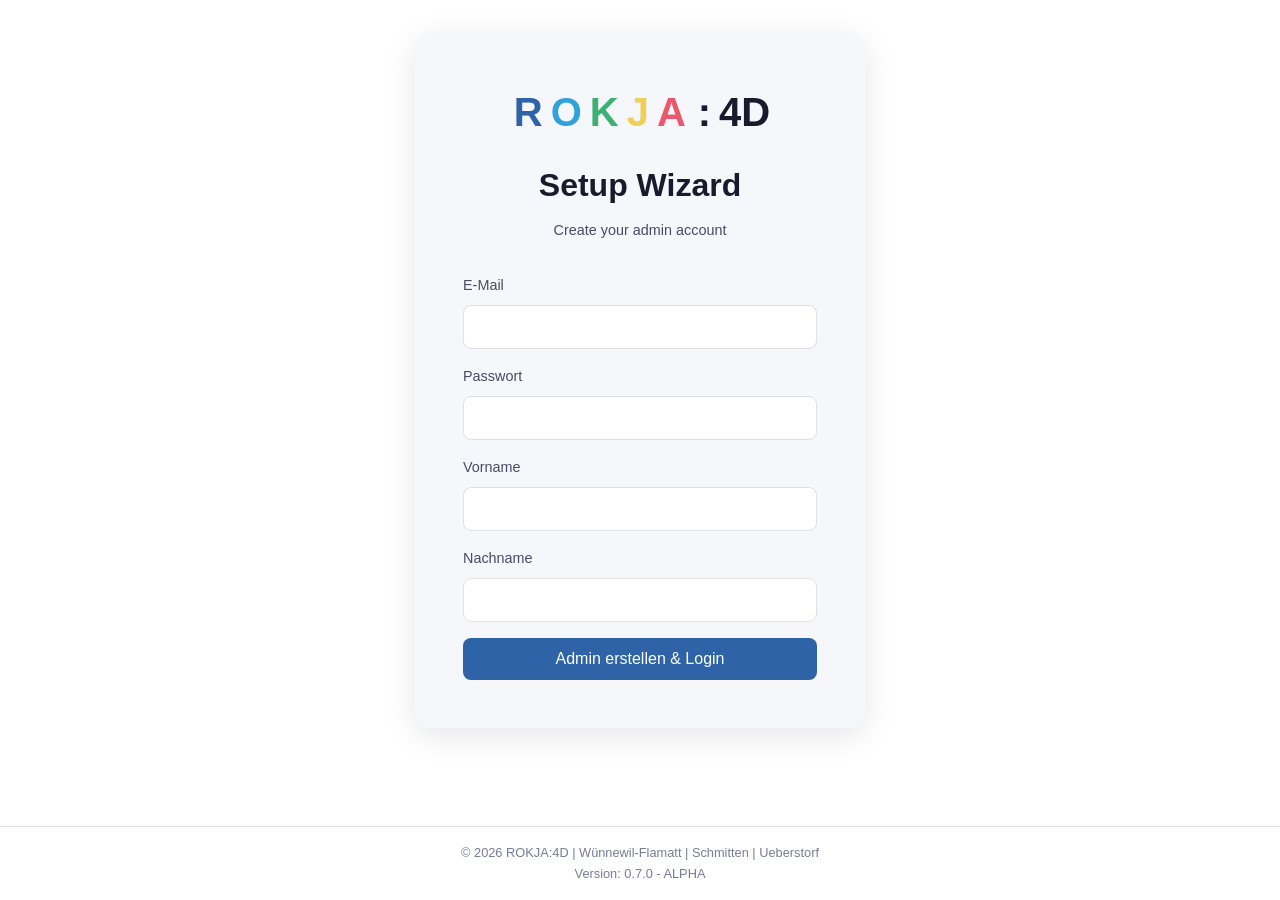
==== commit ac41cd17: "changed main site" ====
--- a/httpdocs/index.html
+++ b/httpdocs/index.html
@@ -3,7 +3,7 @@
 <head>
     <meta charset="UTF-8">
     <meta name="viewport" content="width=device-width, initial-scale=1.0">
-    <title>Nexus 4D - Unter Entwicklung</title>
+    <title>Nexus 4D</title>
     <link rel="stylesheet" href="assets/css/styles.css">
     <!-- Favicon and Apple Touch Icons -->
     <link rel="icon" type="image/x-icon" href="/assets/favicon/favicon.ico">
@@ -31,29 +31,30 @@
     <link rel="msapplication-TileImage" href="/assets/favicon/ms-icon-150x150.png">
     <link rel="msapplication-TileImage" href="/assets/favicon/ms-icon-310x310.png">
     <link rel="msapplication-TileImage" href="/assets/favicon/ms-icon-70x70.png">
+    <link rel="stylesheet" href="https://cdn.jsdelivr.net/npm/bootstrap-icons@1.13.1/font/bootstrap-icons.min.css">
 
     <!-- HTML Meta Tags -->
-    <meta name="description" content="Seite im Moment in arbeit. Updates folgen.">
+    <meta name="description" content="JugendTeam WebTool der Rokja:4D">
 
     <!-- Open Graph Meta Tags -->
-    <meta property="og:url" content="https://nexus4d.liolp.ch/">
+    <meta property="og:url" content="https://nexus4d.liolp.ch">
     <meta property="og:type" content="website">
-    <meta property="og:title" content="Nexus 4D - Coming Soon">
-    <meta property="og:description" content="Seite im Moment in arbeit. Updates folgen.">
+    <meta property="og:title" content="Nexus 4D">
+    <meta property="og:description" content="JugendTeam WebTool der Rokja:4D">
     <meta property="og:image" content="https://nexus4d.liolp.ch/assets/img/openGraph.png"><!-- Load error, please check URL -->
 
     <!-- Twitter Meta Tags -->
     <meta name="twitter:card" content="summary_large_image">
     <meta property="twitter:domain" content="nexus4d.liolp.ch">
-    <meta property="twitter:url" content="https://nexus4d.liolp.ch/">
-    <meta name="twitter:title" content="Nexus 4D - Coming Soon">
-    <meta name="twitter:description" content="Seite im Moment in arbeit. Updates folgen.">
+    <meta property="twitter:url" content="https://nexus4d.liolp.ch">
+    <meta name="twitter:title" content="Nexus 4D">
+    <meta name="twitter:description" content="JugendTeam WebTool der Rokja:4D">
     <meta name="twitter:image" content="https://nexus4d.liolp.ch/assets/img/openGraph.png">
 </head>
 <body>
     <div id="app">
-        <!-- Under Construction Page -->
-        <div id="under-construction" class="page active">
+        <!-- Setup Wizard (shown if no admin exists) -->
+        <div id="setup-page" class="page">
             <div class="setup-container">
                 <div class="logo">
                     <span class="letter" style="--color: #2e63a8">R</span>
@@ -64,12 +65,101 @@
                     <span class="colon">:</span>
                     <span class="four-d">4D</span>
                 </div>
-                <h1>Unter Entwicklung</h1>
-                <p class="subtitle">Wir arbeiten gerade an der Verbesserung unserer Plattform.</p>
-                <div class="construction-message">
-                    <p>Die Website ist derzeit in der Entwicklung und nicht für den Zugriff verfügbar.</p>
-                    <p>Bitte besuchen Sie uns später wieder.</p>
-                </div>
+                <h1>Setup Wizard</h1>
+                <p class="subtitle">Create your admin account</p>
+                
+                <form id="setup-form" class="setup-form">
+                    <div class="form-group">
+                        <label for="admin-email">E-Mail</label>
+                        <input type="email" id="admin-email" name="email" required>
+                    </div>
+                    
+                    <div class="form-group">
+                        <label for="admin-password">Passwort</label>
+                        <input type="password" id="admin-password" name="password" required>
+                    </div>
+                    
+                    <div class="form-group">
+                        <label for="admin-firstname">Vorname</label>
+                        <input type="text" id="admin-firstname" name="first_name" required>
+                    </div>
+                    
+                    <div class="form-group">
+                        <label for="admin-lastname">Nachname</label>
+                        <input type="text" id="admin-lastname" name="last_name" required>
+                    </div>
+                    
+                    <div id="setup-error-message" class="error-message"></div>
+                    
+                    <button type="submit" class="btn-primary">Admin erstellen & Login</button>
+                </form>
+            </div>
+        </div>
+
+        <!-- Login Page -->
+        <div id="login-page" class="page active">
+            <div class="login-container">
+                <div class="logo">
+                    <span class="letter" style="--color: #2e63a8">R</span>
+                    <span class="letter" style="--color: #30a3db">O</span>
+                    <span class="letter" style="--color: #3eb074">K</span>
+                    <span class="letter" style="--color: #ecd057">J</span>
+                    <span class="letter" style="--color: #eb576b">A</span>
+                    <span class="colon">:</span>
+                    <span class="four-d">4D</span>
+                </div>
+                <!--<h1>Nexus 4D</h1>
+                <p class="subtitle">Regionale Offene Kinder- und Jugendarbeit</p>-->
+
+                <div class="alerts">
+                    <div class="alert alert-info">
+                        <span class="alert-icon"><i class="bi bi-code-slash"></i></span>
+                        <div class="alert-body">
+                        <strong>Unter Entwicklung</strong>
+                        Wir arbeiten gerade an der Verbesserung unserer Plattform.
+                        </div>
+                    </div><!--
+                    <div class="alert alert-success">
+                        <span class="alert-icon">✓</span>
+                        <div class="alert-body">
+                        <strong>Success</strong>
+                        Your profile was updated successfully.
+                        </div>
+                    </div>
+                    <div class="alert alert-warning">
+                        <span class="alert-icon">⚠</span>
+                        <div class="alert-body">
+                        <strong>Warning</strong>
+                        You have unsaved changes on this page.
+                        </div>
+                    </div>
+
+                    <input type="checkbox" id="dismiss-1" class="alert-dismiss-input">
+                    <div class="alert alert-error alert-dismissible">
+                        <span class="alert-icon">✕</span>
+                        <div class="alert-body">
+                        <strong>Error</strong>
+                        Failed to connect. Check your network.
+                        </div>
+                        <label for="dismiss-1" class="alert-close">✕</label>
+                    </div>-->
+                </div>
+                
+                <form id="login-form" class="login-form">
+                    <div class="form-group">
+                        <label for="email">E-Mail</label>
+                        <input type="email" id="email" name="email" required>
+                    </div>
+                    
+                    <div class="form-group">
+                        <label for="password">Passwort</label>
+                        <input type="password" id="password" name="password" required>
+                    </div>
+                    
+                    <div id="error-message" class="error-message"></div>
+                    
+                    <button type="submit" class="btn-primary">Anmelden</button>
+                </form>
                 
                 <div class="button-group">
                     <div class="theme-toggle">
@@ -77,6 +167,9 @@
                             <span id="theme-icon">☀</span>
                         </button>
                     </div>
+                    <div class="guest-button">
+                        <a href="/guest-review.html" class="btn-secondary">Feedback geben</a>
+                    </div>
                 </div>
                 
                 <div class="footer">
@@ -85,8 +178,48 @@
                 </div>
             </div>
         </div>
+
+        <!-- Setup Footer -->
+        <div class="setup-footer">
+            <p>© 2026 ROKJA:4D | Wünnewil-Flamatt | Schmitten | Ueberstorf</p>
+            <p id="version"></p>
+        </div>
+
+        <!-- Dashboard Container (hidden by default) -->
+        <div id="dashboard" class="dashboard hidden">
+            <header class="dashboard-header">
+                <div class="logo">
+                    <span class="letter" style="--color: #2e63a8">R</span>
+                    <span class="letter" style="--color: #30a3db">O</span>
+                    <span class="letter" style="--color: #3eb074">K</span>
+                    <span class="letter" style="--color: #ecd057">J</span>
+                    <span class="letter" style="--color: #eb576b">A</span>
+                    <span class="colon">:</span>
+                    <span class="four-d">4D</span>
+                </div>
+                <nav class="main-nav">
+                    <ul id="nav-menu"></ul>
+                </nav>
+                <div class="header-actions">
+                    <div class="user-info">
+                        <span id="user-name"></span>
+                        <span id="user-role" class="role-badge"></span>
+                    </div>
+                    <button type="button" id="logout-btn" class="btn-secondary">Abmelden</button>
+                </div>
+            </header>
+
+            <main class="dashboard-content">
+                <!-- Dynamic content will be loaded here -->
+                <div id="content-area"></div>
+            </main>
+            <div class="setup-footer">
+                <p>© 2026 ROKJA:4D | Wünnewil-Flamatt | Schmitten | Ueberstorf</p>
+                <p id="version"></p>
+            </div>
+        </div>
     </div>
 
     <script type="module" src="assets/js/main.js"></script>
 </body>
-</html>
+</html>
--- a/httpdocs/assets/css/styles.css
+++ b/httpdocs/assets/css/styles.css
@@ -1,2473 +1,2937 @@
-* {
-    margin: 0;
-    padding: 0;
-    box-sizing: border-box;
-}
-
-:root {
-    --primary-color: #2e63a8;
-    --primary-dark: #234c85;
-    --secondary-color: #30a3db;
-    --secondary-dark: #268ab8;
-    --accent-color: #3eb074;
-    
-    --bg-primary: #ffffff;
-    --bg-secondary: #f5f7fa;
-    --bg-tertiary: #e8edf2;
-    
-    --text-primary: #1a1a2e;
-    --text-secondary: #4a4a6a;
-    --text-tertiary: #7a7a9a;
-    
-    --border-color: #e0e0e0;
-    --shadow-color: rgba(0, 0, 0, 0.1);
-    
-    --status-yes: #3eb074;
-    --status-maybe: #ecd057;
-    --status-no: #eb576b;
-}
-
-body.dark-mode {
-    --primary-color: #4e7ec8;
-    --primary-dark: #3e63a8;
-    --secondary-color: #50b3eb;
-    --secondary-dark: #4093cb;
-    --accent-color: #5ec094;
-    
-    --bg-primary: #1a1a2e;
-    --bg-secondary: #252540;
-    --bg-tertiary: #303050;
-    
-    --text-primary: #f0f0f0;
-    --text-secondary: #d0d0d0;
-    --text-tertiary: #a0a0a0;
-    
-    --border-color: #303050;
-    --shadow-color: rgba(0, 0, 0, 0.3);
-}
-
-/* Pergament
-:root {
-    --primary-color: #6b4a2f;
-    --primary-dark: #4a321f;
-
-    --secondary-color: #a87932;
-    --secondary-dark: #805b25;
-
-    --accent-color: #657044;
-
-    --bg-primary: #f3e6c8;
-    --bg-secondary: #e8d7b2;
-    --bg-tertiary: #d8c39a;
-
-    --text-primary: #2f2418;
-    --text-secondary: #594734;
-    --text-tertiary: #806c52;
-
-    --border-color: #b9a078;
-    --shadow-color: rgba(55, 38, 20, 0.18);
-
-    --status-yes: #657044;
-    --status-maybe: #b58a3c;
-    --status-no: #8b3f32;
-}
-
-body.dark-mode {
-    --primary-color: #b18a55;
-    --primary-dark: #8b693f;
-
-    --secondary-color: #c29a50;
-    --secondary-dark: #9d7839;
-
-    --accent-color: #879263;
-
-    --bg-primary: #292016;
-    --bg-secondary: #382b1d;
-    --bg-tertiary: #493823;
-
-    --text-primary: #f0dfb8;
-    --text-secondary: #d1bd91;
-    --text-tertiary: #a9956f;
-
-    --border-color: #665238;
-    --shadow-color: rgba(0, 0, 0, 0.4);
-
-    --status-yes: #879263;
-    --status-maybe: #c09a52;
-    --status-no: #a65343;
-} */
-
-html {
-    font-size: 16px;
-    scroll-behavior: smooth;
-}
-
-body {
-    font-family: -apple-system, BlinkMacSystemFont, 'Segoe UI', Roboto, Oxygen, Ubuntu, Cantarell, sans-serif;
-    background-color: var(--bg-primary);
-    color: var(--text-primary);
-    line-height: 1.6;
-    min-height: 100vh;
-    transition: background-color 0.3s, color 0.3s;
-    overflow-x: hidden;
-}
-
-body.dashboard-active {
-    overflow: hidden;
-}
-
-.active {
-    display: block !important;
-}
-
-.hidden {
-    display: none !important;
-}
-
-/* Logo */
-.logo {
-    display: inline-flex;
-    align-items: baseline;
-    font-weight: bold;
-    font-size: 1.5rem;
-}
-
-.letter {
-    display: inline-block;
-    margin: 0 0.1em;
-    color: var(--color);
-}
-
-.colon {
-    margin: 0 0.2em;
-    color: var(--text-primary);
-}
-
-.four-d {
-    color: var(--text-primary);
-}
-
-/* Buttons */
-.btn-primary {
-    background-color: var(--primary-color);
-    color: white;
-    border: none;
-    padding: 0.75rem 1.5rem;
-    border-radius: 8px;
-    font-size: 1rem;
-    cursor: pointer;
-    transition: background-color 0.2s, transform 0.1s;
-    width: 100%;
-}
-
-.btn-primary:hover {
-    background-color: var(--primary-dark);
-}
-
-.btn-primary:active {
-    transform: scale(0.98);
-}
-
-.btn-secondary {
-    background-color: var(--bg-secondary);
-    color: var(--text-primary);
-    border: 1px solid var(--border-color);
-    padding: 0.5rem 1rem;
-    border-radius: 6px;
-    font-size: 0.9rem;
-    cursor: pointer;
-    transition: background-color 0.2s, border-color 0.2s;
-}
-
-.btn-secondary:hover {
-    background-color: var(--bg-tertiary);
-    border-color: var(--primary-color);
-}
-
-.btn-tertiary {
-    background-color: var(--primary-color);
-    color: white;
-    border: none;
-    padding: 0.75rem 1.5rem;
-    border-radius: 8px;
-    font-size: 1rem;
-    cursor: pointer;
-    transition: background-color 0.2s, transform 0.1s
-}
-
-.btn-tertiary:hover {
-    background-color: var(--primary-dark);
-}
-
-.btn-tertiary:active {
-    transform: scale(0.98);
-}
-
-
-/* Theme Toggle */
-.theme-toggle {
-    margin-top: 1rem;
-}
-
-#theme-toggle {
-    background: none;
-    border: 1px solid var(--border-color);
-    border-radius: 6px;
-    padding: 0.5rem;
-    cursor: pointer;
-    display: flex;
-    align-items: center;
-    justify-content: center;
-    transition: border-color 0.2s;
-}
-
-#theme-toggle:hover {
-    border-color: var(--primary-color);
-}
-
-#theme-icon {
-    font-size: 1.2rem;
-}
-
-/* Login Page */
-#login-page {
-    display: flex;
-    align-items: center;
-    justify-content: center;
-    min-height: 100vh;
-    padding: 2rem;
-}
-
-.login-container {
-    background-color: var(--bg-secondary);
-    padding: 3rem;
-    border-radius: 16px;
-    box-shadow: 0 8px 32px var(--shadow-color);
-    width: 100%;
-    max-width: 400px;
-    text-align: center;
-    margin: 0 auto;
-}
-
-.login-container .logo {
-    font-size: 2.5rem;
-    margin-bottom: 1rem;
-}
-
-.login-container h1 {
-    color: var(--text-primary);
-    font-size: 2rem;
-    margin-bottom: 0.5rem;
-}
-
-.subtitle {
-    color: var(--text-secondary);
-    font-size: 0.9rem;
-    margin-bottom: 2rem;
-}
-
-.login-form {
-    display: flex;
-    flex-direction: column;
-    gap: 1rem;
-    margin-bottom: 0;
-}
-
-.button-group {
-    display: flex;
-    gap: 1rem;
-    margin-top: 1rem;
-}
-
-.button-group .guest-button {
-    flex: 3;
-    margin: 0;
-    display: flex;
-    align-items: center;
-    justify-content: center;
-}
-
-.button-group .theme-toggle {
-    flex: 1;
-    margin: 0;
-    display: flex;
-    align-items: center;
-    justify-content: center;
-}
-
-.button-group .btn-secondary {
-    width: 100%;
-}
-
-.button-group #theme-toggle {
-    width: 100%;
-}
-
-.form-group {
-    display: flex;
-    flex-direction: column;
-    gap: 0.5rem;
-    text-align: left;
-}
-
-.form-group label {
-    font-size: 0.9rem;
-    font-weight: 500;
-    color: var(--text-secondary);
-}
-
-.form-group input {
-    padding: 0.75rem;
-    border: 1px solid var(--border-color);
-    border-radius: 8px;
-    font-size: 1rem;
-    background-color: var(--bg-primary);
-    color: var(--text-primary);
-    transition: border-color 0.2s, box-shadow 0.2s;
-}
-
-.form-group input:focus {
-    outline: none;
-    border-color: var(--primary-color);
-    box-shadow: 0 0 0 3px rgba(46, 99, 168, 0.1);
-}
-
-/* =========================================================
-   Modal
-   ========================================================= */
-
-.modal {
-    position: fixed;
-    inset: 0;
-
-    display: flex;
-    align-items: center;
-    justify-content: center;
-
-    padding: 1.5rem;
-
-    background: rgba(10, 15, 30, 0.42);
-
-    backdrop-filter: blur(8px);
-    -webkit-backdrop-filter: blur(8px);
-
-    z-index: 1000;
-
-    opacity: 0;
-    visibility: hidden;
-
-    transition:
-        opacity 0.25s ease,
-        visibility 0.25s ease;
-}
-
-.modal.open {
-    opacity: 1;
-    visibility: visible;
-}
-
-
-/* ---------- Modal Content ---------- */
-
-.modal-content {
-    position: relative;
-
-    width: 100%;
-    max-width: 560px;
-    max-height: 90vh;
-
-    overflow-y: auto;
-
-    padding: 2rem;
-
-    background: var(--glass-bg-strong);
-
-    border: 1px solid var(--glass-border);
-    border-radius: 22px;
-
-    box-shadow:
-        0 25px 70px rgba(0, 0, 0, 0.20),
-        var(--glass-inset);
-
-    backdrop-filter: blur(18px) saturate(120%);
-    -webkit-backdrop-filter: blur(18px) saturate(120%);
-
-    transform: translateY(10px) scale(0.98);
-
-    transition:
-        transform 0.25s ease,
-        opacity 0.25s ease;
-}
-
-.modal.open .modal-content {
-    transform: translateY(0) scale(1);
-}
-
-
-/* ---------- Header ---------- */
-
-.modal-header {
-    display: flex;
-    align-items: center;
-    justify-content: space-between;
-
-    margin-bottom: 1.75rem;
-    padding-bottom: 1rem;
-
-    border-bottom: 1px solid rgba(255, 255, 255, 0.16);
-}
-
-.modal-title {
-    margin: 0;
-
-    color: var(--text-primary);
-
-    font-size: 1.35rem;
-    font-weight: 650;
-}
-
-
-/* ---------- Close Button ---------- */
-
-.modal-close {
-    width: 36px;
-    height: 36px;
-
-    display: flex;
-    align-items: center;
-    justify-content: center;
-
-    padding: 0;
-
-    background: rgba(255, 255, 255, 0.10);
-
-    border: 1px solid rgba(255, 255, 255, 0.16);
-    border-radius: 10px;
-
-    color: var(--text-tertiary);
-
-    font-size: 1.4rem;
-    line-height: 1;
-
-    cursor: pointer;
-
-    transition:
-        background 0.2s ease,
-        color 0.2s ease,
-        transform 0.2s ease;
-}
-
-.modal-close:hover {
-    background: rgba(235, 87, 107, 0.14);
-    color: var(--status-no);
-
-    transform: scale(1.05);
-}
-
-
-/* =========================================================
-   Modal Form
-   ========================================================= */
-
-.modal form {
-    display: flex;
-    flex-direction: column;
-    gap: 1rem;
-}
-
-
-/* ---------- Rows ---------- */
-
-.modal .form-row {
-    display: grid;
-
-    grid-template-columns: repeat(2, minmax(0, 1fr));
-
-    gap: 1rem;
-
-    margin: 0;
-}
-
-
-/*
-   Email + Password sollen volle Breite bekommen.
-*/
-.modal .form-group-full {
-    grid-column: 1 / -1;
-}
-
-
-/*
-   Alle direkten Divs im Modal werden als Form-Groups behandelt.
-*/
-.modal .form-row > div {
-    display: flex;
-    flex-direction: column;
-
-    gap: 0.45rem;
-
-    min-width: 0;
-}
-
-
-/* ---------- Labels ---------- */
-
-.modal label {
-    display: block;
-
-    color: var(--text-secondary);
-
-    font-size: 0.88rem;
-    font-weight: 550;
-}
-
-
-/* =========================================================
-   Inputs + Select
-   ========================================================= */
-
-.modal input,
-.modal select {
-    width: 100%;
-    min-height: 46px;
-
-    padding: 0.7rem 0.85rem;
-
-    background: rgba(255, 255, 255, 0.13);
-
-    border: 1px solid rgba(255, 255, 255, 0.30);
-    border-radius: 10px;
-
-    color: var(--text-primary);
-
-    font-family: inherit;
-    font-size: 0.95rem;
-
-    outline: none;
-
-    backdrop-filter: blur(6px);
-    -webkit-backdrop-filter: blur(6px);
-
-    box-shadow:
-        inset 0 1px 0 rgba(255, 255, 255, 0.16),
-        0 2px 8px rgba(46, 99, 168, 0.04);
-
-    transition:
-        background 0.2s ease,
-        border-color 0.2s ease,
-        box-shadow 0.2s ease;
-}
-
-
-/* ---------- Focus ---------- */
-
-.modal input:focus,
-.modal select:focus {
-    background: rgba(255, 255, 255, 0.25);
-
-    border-color: var(--primary-color);
-
-    box-shadow:
-        0 0 0 3px rgba(46, 99, 168, 0.10),
-        inset 0 1px 0 rgba(255, 255, 255, 0.22);
-}
-
-
-/* ---------- Placeholder ---------- */
-
-.modal input::placeholder {
-    color: var(--text-tertiary);
-}
-
-
-/* ---------- Select ---------- */
-
-.modal select {
-    cursor: pointer;
-}
-
-.modal select option {
-    background: var(--bg-secondary);
-    color: var(--text-primary);
-}
-
-
-/* =========================================================
-   Submit
-   ========================================================= */
-
-.modal .form-row:last-child {
-    display: block;
-
-    margin-top: 0.5rem;
-    padding-top: 1rem;
-
-    border-top: 1px solid rgba(255, 255, 255, 0.12);
-}
-
-.modal .btn-primary {
-    width: 100%;
-}
-
-
-/* =========================================================
-   Dark Mode
-   ========================================================= */
-
-body.dark-mode .modal {
-    background: rgba(0, 0, 0, 0.52);
-}
-
-body.dark-mode .modal-content {
-    background: var(--glass-bg-strong);
-
-    box-shadow:
-        0 25px 70px rgba(0, 0, 0, 0.50),
-        var(--glass-inset);
-}
-
-body.dark-mode .modal input,
-body.dark-mode .modal select {
-    background: rgba(20, 24, 42, 0.42);
-
-    border-color: rgba(255, 255, 255, 0.10);
-}
-
-body.dark-mode .modal input:focus,
-body.dark-mode .modal select:focus {
-    background: rgba(20, 24, 42, 0.58);
-}
-
-
-/* =========================================================
-   Mobile
-   ========================================================= */
-
-@media (max-width: 600px) {
-
-    .modal {
-        padding: 1rem;
-    }
-
-    .modal-content {
-        max-width: 100%;
-
-        padding: 1.4rem;
-
-        border-radius: 18px;
-    }
-
-    .modal .form-row {
-        grid-template-columns: 1fr;
-    }
-
-    .modal .form-group-full {
-        grid-column: auto;
-    }
-
-    .modal-title {
-        font-size: 1.2rem;
-    }
-}
-
-.stars input[type="radio"]:checked ~ label.star {
-    color: #ffd700;
-}
-
-body.dark-mode .stars label.star {
-    color: var(--bg-tertiary);
-}
-
-body.dark-mode .stars label.star:hover,
-body.dark-mode .stars label.star:hover ~ label.star,
-body.dark-mode .stars input[type="radio"]:checked ~ label.star {
-    color: #ffd700;
-}
-
-body.dark-mode .error-message {
-    background-color: rgba(235, 87, 107, 0.2);
-    border-color: var(--status-no);
-    color: #ffb3c1;
-}
-
-.error-message {
-    padding: 0.75rem;
-    background-color: rgba(235, 87, 107, 0.1);
-    border: 1px solid var(--status-no);
-    border-radius: 8px;
-    color: var(--status-no);
-    font-size: 0.9rem;
-    display: none;
-}
-
-.error-message.visible {
-    display: block;
-}
-
-.footer {
-    margin-top: 2rem;
-    padding-top: 1.5rem;
-    border-top: 1px solid var(--border-color);
-}
-
-.footer p {
-    color: var(--text-tertiary);
-    font-size: 0.8rem;
-}
-
-/* Dashboard */
-.dashboard {
-    height: 100vh;
-    min-height: 0;
-    display: flex;
-    flex-direction: column;
-}
-
-.dashboard-header {
-    background-color: var(--bg-secondary);
-    border-bottom: 1px solid var(--border-color);
-    padding: 1rem 2rem;
-    display: flex;
-    align-items: center;
-    justify-content: space-between;
-    box-shadow: 0 2px 8px var(--shadow-color);   
-    flex: 0 0 auto;
-}
-
-.dashboard-header .logo {
-    font-size: 1.25rem;
-}
-
-.main-nav ul {
-    display: flex;
-    list-style: none;
-    gap: 0.5rem;
-    margin-left: 3rem;
-}
-
-.nav-item {
-    padding: 0.5rem 1rem;
-    border-radius: 6px;
-    cursor: pointer;
-    transition: background-color 0.2s, color 0.2s;
-    font-size: 0.9rem;
-    color: var(--text-secondary);
-}
-
-.nav-item:hover {
-    background-color: var(--bg-tertiary);
-    color: var(--primary-color);
-}
-
-.nav-item.active {
-    background-color: var(--primary-color);
-    color: white;
-}
-
-.header-actions {
-    display: flex;
-    align-items: center;
-    gap: 1rem;
-}
-
-.user-info {
-    display: flex;
-    flex-direction: column;
-    align-items: flex-end;
-}
-
-#user-name {
-    font-weight: 500;
-    font-size: 0.9rem;
-}
-
-.role-badge {
-    font-size: 0.75rem;
-    padding: 0.25rem 0.5rem;
-    border-radius: 4px;
-    background-color: var(--bg-tertiary);
-    color: var(--text-secondary);
-}
-
-.role-admin {
-    background-color: rgba(235, 87, 107, 0.2);
-    color: var(--status-no);
-}
-
-.role-boss {
-    background-color: rgba(46, 99, 168, 0.2);
-    color: var(--primary-color);
-}
-
-.role-member {
-    background-color: rgba(62, 176, 116, 0.2);
-    color: var(--status-yes);
-}
-
-/* Dashboard Content */
-.dashboard-content {
-    flex: 1 1 auto;
-    min-height: 0;
-    padding: 2rem;
-    overflow-y: auto;
-    overflow-x: hidden;
-    -webkit-overflow-scrolling: touch;
-}
-
-.page-title {
-    font-size: 1.5rem;
-    margin-bottom: 2rem;
-    color: var(--text-primary);
-}
-
-/* Cards */
-.card {
-    background-color: var(--bg-secondary);
-    border-radius: 12px;
-    padding: 1.5rem;
-    margin-bottom: 1.5rem;
-    border: 1px solid var(--border-color);
-    transition: border-color 0.2s, box-shadow 0.2s;
-}
-
-.card:hover {
-    border-color: var(--primary-color);
-    box-shadow: 0 4px 16px var(--shadow-color);
-}
-
-.cardContentCenter {
-    background-color: var(--bg-secondary);
-    border-radius: 12px;
-    padding: 3rem;
-    margin-bottom: 3rem;
-    border: 1px solid var(--border-color);
-    transition: border-color 0.2s, box-shadow 0.2s;
-    display: flex;
-    justify-content: center;
-}
-
-.cardContentCenter:hover {
-    border-color: var(--primary-color);
-    box-shadow: 0 4px 16px var(--shadow-color);
-}
-
-.card-header {
-    display: flex;
-    justify-content: space-between;
-    align-items: center;
-    margin-bottom: 1rem;
-    padding-bottom: 1rem;
-    border-bottom: 1px solid var(--border-color);
-}
-
-.card-sub-btn {
-    margin-bottom: 0.5rem;
-    padding-bottom: 0.5rem;
-}
-
-.card-title {
-    font-size: 1.25rem;
-    font-weight: 600;
-    color: var(--text-primary);
-}
-
-.card-actions {
-    display: flex;
-    gap: 0.5rem;
-}
-
-/* Tables */
-.table-container {
-    overflow-x: auto;
-}
-
-table {
-    width: 100%;
-    border-collapse: collapse;
-    font-size: 0.9rem;
-}
-
-th, td {
-    padding: 0.75rem 1rem;
-    text-align: left;
-    border-bottom: 1px solid var(--border-color);
-}
-
-th {
-    background-color: var(--bg-tertiary);
-    font-weight: 600;
-    color: var(--text-secondary);
-}
-
-tr:hover {
-    background-color: var(--bg-tertiary);
-}
-
-/* Stats Grid */
-.stats-grid {
-    display: grid;
-    grid-template-columns: repeat(auto-fit, minmax(200px, 1fr));
-    gap: 1.5rem;
-}
-
-.stat-card {
-    background-color: var(--bg-secondary);
-    padding: 2rem;
-    border-radius: 12px;
-    text-align: center;
-    border: 1px solid var(--border-color);
-    margin-bottom: 1.5rem
-}
-
-.stat-value {
-    font-size: 2rem;
-    font-weight: bold;
-    color: var(--primary-color);
-    margin-bottom: 0.5rem;
-}
-
-.stat-label {
-    color: var(--text-secondary);
-    font-size: 0.9rem;
-}
-
-/* Event Participation Status */
-.status-yes {
-    background-color: rgba(62, 176, 116, 0.2);
-    color: var(--status-yes);
-    padding: 0.25rem 0.75rem;
-    border-radius: 4px;
-    font-size: 0.8rem;
-    font-weight: 500;
-}
-
-.status-maybe {
-    background-color: rgba(236, 208, 87, 0.2);
-    color: var(--status-maybe);
-    padding: 0.25rem 0.75rem;
-    border-radius: 4px;
-    font-size: 0.8rem;
-    font-weight: 500;
-}
-
-.status-no {
-    background-color: rgba(235, 87, 107, 0.2);
-    color: var(--status-no);
-    padding: 0.25rem 0.75rem;
-    border-radius: 4px;
-    font-size: 0.8rem;
-    font-weight: 500;
-}
-
-/* Forms */
-.form-section {
-    background-color: var(--bg-secondary);
-    padding: 1.5rem;
-    border-radius: 12px;
-    margin-bottom: 1.5rem;
-}
-
-.form-row {
-    display: grid;
-    grid-template-columns: repeat(auto-fit, minmax(200px, 1fr));
-    gap: 1rem;
-    margin-bottom: 1rem;
-}
-
-.form-group-full {
-    grid-column: 1 / -1;
-}
-
-textarea {
-    width: 100%;
-    min-height: 100px;
-    padding: 0.75rem;
-    border: 1px solid var(--border-color);
-    border-radius: 8px;
-    font-size: 1rem;
-    font-family: inherit;
-    background-color: var(--bg-primary);
-    color: var(--text-primary);
-    resize: vertical;
-}
-
-textarea:focus {
-    outline: none;
-    border-color: var(--primary-color);
-}
-
-/* Empty State */
-.empty-state {
-    text-align: center;
-    padding: 3rem;
-    color: var(--text-tertiary);
-}
-
-.empty-state-icon {
-    font-size: 3rem;
-    margin-bottom: 1rem;
-    opacity: 0.5;
-}
-
-/* Responsive */
-@media (max-width: 768px) {
-    .dashboard-header {
-        flex-direction: column;
-        gap: 1rem;
-        padding: 1rem;
-    }
-    
-    .main-nav ul {
-        margin-left: 0;
-        flex-wrap: wrap;
-        justify-content: center;
-    }
-    
-    .login-container {
-        padding: 2rem;
-    }
-    
-    .login-container .logo {
-        font-size: 2rem;
-    }
-}
-
-/* Setup Wizard */
-#setup-page {
-    display: flex;
-    align-items: center;
-    justify-content: center;
-    min-height: 100vh;
-    padding: 2rem;
-}
-
-.setup-container {
-    background-color: var(--bg-secondary);
-    padding: 3rem;
-    border-radius: 16px;
-    box-shadow: 0 8px 32px var(--shadow-color);
-    width: 100%;
-    max-width: 450px;
-    text-align: center;
-    margin: 0 auto;
-}
-
-.setup-container .logo {
-    font-size: 2.5rem;
-    margin-bottom: 1rem;
-}
-
-.setup-container h1 {
-    color: var(--text-primary);
-    font-size: 2rem;
-    margin-bottom: 0.5rem;
-}
-
-.setup-footer {
-    position: fixed;
-    bottom: 0;
-    width: 100%;
-    text-align: center;
-    align-items: center;
-    padding: 1rem;
-    background-color: var(--bg-primary);
-    border-top: 1px solid var(--border-color);
-    z-index: 9999;
-}
-
-.setup-footer p {
-    color: var(--text-tertiary);
-    font-size: 0.8rem;
-}
-
-.setup-form {
-    display: flex;
-    flex-direction: column;
-    gap: 1rem;
-}
-
-/* Guest Review Styles */
-.guest-review-form {
-    max-width: 600px;
-    margin: 0 auto;
-}
-
-.rating-group {
-    display: flex;
-    gap: 1rem;
-    margin-bottom: 1rem;
-}
-
-.rating-label {
-    flex: 1;
-    text-align: center;
-    padding: 1rem;
-    background-color: var(--bg-tertiary);
-    border-radius: 8px;
-    cursor: pointer;
-    transition: background-color 0.2s;
-}
-
-.rating-label:hover {
-    background-color: var(--primary-color);
-    color: white;
-}
-
-.rating-label input {
-    display: none;
-}
-
-.rating-label.selected {
-    background-color: var(--primary-color);
-    color: white;
-}
-
-.rating-label span {
-    font-size: 1.5rem;
-    display: block;
-}
-
-.rating-label small {
-    display: block;
-    font-size: 0.8rem;
-    margin-top: 0.5rem;
-}
-
-.stars {
-    display: flex;
-    flex-direction: row-reverse;
-    align-items: center;
-    gap: 0.25rem;
-}
-
-.stars input[type="radio"] {
-    display: none;
-}
-
-.stars label.star {
-    cursor: pointer;
-    font-size: 2.5rem;
-    color: var(--bg-tertiary);
-    transition: color 0.2s, transform 0.2s;
-    line-height: 1;
-}
-
-.stars label.star:hover,
-.stars label.star:hover ~ label.star {
-    color: #ffd700;
-    transform: scale(1.1);
-}
-
-.stars input[type="radio"]:checked ~ label.star {
-    color: #ffd700;
-}
-
-.stars input[type="radio"]:checked ~ label.star:hover,
-.stars input[type="radio"]:checked ~ label.star:hover ~ label.star {
-    color: #ffd700;
-}
-
-.rating-title {
-    display: block;
-    margin-bottom: 0.75rem;
-    font-weight: 500;
-    font-size: 0.95rem;
-    color: var(--text-secondary);
-}
-
-/* Modal */
-.modal {
-    position: fixed;
-    top: 0;
-    left: 0;
-    right: 0;
-    bottom: 0;
-    background-color: rgba(0, 0, 0, 0.5);
-    display: flex;
-    align-items: center;
-    justify-content: center;
-    z-index: 1000;
-    opacity: 0;
-    visibility: hidden;
-    transition: opacity 0.3s, visibility 0.3s;
-}
-
-.modal.open {
-    opacity: 1;
-    visibility: visible;
-}
-
-.modal-content {
-    background-color: var(--bg-secondary);
-    padding: 2rem;
-    border-radius: 16px;
-    max-width: 500px;
-    width: 90%;
-    max-height: 90vh;
-    overflow-y: auto;
-    position: relative;
-}
-
-.modal-header {
-    display: flex;
-    justify-content: space-between;
-    align-items: center;
-    margin-bottom: 1.5rem;
-}
-
-.modal-title {
-    font-size: 1.25rem;
-    font-weight: 600;
-    color: var(--text-primary);
-}
-
-.modal-close {
-    background: none;
-    border: none;
-    font-size: 1.5rem;
-    cursor: pointer;
-    color: var(--text-tertiary);
-    padding: 0.25rem;
-}
-
-.modal-close:hover {
-    color: var(--text-primary);
-}
-
-/* Loading Spinner */
-.loading-spinner {
-    display: flex;
-    align-items: center;
-    justify-content: center;
-    padding: 3rem;
-}
-
-.spinner {
-    width: 40px;
-    height: 40px;
-    border: 4px solid var(--border-color);
-    border-top-color: var(--primary-color);
-    border-radius: 50%;
-    animation: spin 1s linear infinite;
-}
-
-@keyframes spin {
-    to { transform: rotate(360deg); }
-}
-
-/* =========================================================
-   ROKJA:4D – Glassmorphism Theme
-   Ergänzung zum bestehenden CSS
-   Kein SVG, kein JavaScript nötig
-   ========================================================= */
-
-/* ---------- Theme Variables ---------- */
-
-:root {
-    --glass-bg: rgba(235, 242, 250, 0.78);
-    --glass-bg-strong: rgba(255, 255, 255, 0.62);
-    --glass-border: rgba(255, 255, 255, 0.58);
-    --glass-highlight: rgba(255, 255, 255, 0.68);
-    --glass-shadow:
-        0 14px 36px rgba(46, 99, 168, 0.08),
-        0 3px 12px rgba(0, 0, 0, 0.04);
-    --glass-inset:
-        inset 0 1px 0 rgba(255, 255, 255, 0.68);
-
-    --page-gradient:
-        radial-gradient(circle at 15% 20%, rgba(48, 163, 219, 0.12), transparent 32%),
-        radial-gradient(circle at 85% 75%, rgba(62, 176, 116, 0.09), transparent 32%),
-        radial-gradient(circle at 70% 15%, rgba(236, 208, 87, 0.07), transparent 25%),
-        #f1f5f9;
-}
-
-body.dark-mode {
-    --glass-bg: rgba(30, 35, 55, 0.38);
-    --glass-bg-strong: rgba(37, 37, 64, 0.48);
-    --glass-border: rgba(255, 255, 255, 0.09);
-    --glass-highlight: rgba(255, 255, 255, 0.06);
-    --glass-shadow:
-        0 12px 40px rgba(0, 0, 0, 0.35),
-        0 3px 14px rgba(0, 0, 0, 0.20);
-    --glass-inset:
-        inset 0 1px 0 rgba(255, 255, 255, 0.06);
-
-    --page-gradient:
-        radial-gradient(circle at 15% 20%, rgba(78, 126, 200, 0.22), transparent 32%),
-        radial-gradient(circle at 85% 75%, rgba(94, 192, 148, 0.14), transparent 32%),
-        radial-gradient(circle at 70% 15%, rgba(236, 208, 87, 0.08), transparent 25%),
-        var(--bg-primary);
-}
-
-
-/* ---------- Global Background ---------- */
-
-body {
-    background: var(--page-gradient);
-    background-attachment: fixed;
-}
-
-#login-page,
-#setup-page {
-    position: relative;
-    overflow: hidden;
-    background: var(--page-gradient);
-    background-attachment: fixed;
-}
-
-#under-construction {
-    position: relative;
-    overflow: visible;
-    background: var(--page-gradient);
-    background-attachment: fixed;
-}
-
-
-/* ---------- Ambient Light ---------- */
-
-#login-page::before,
-#setup-page::before,
-#under-construction::before,
-.dashboard::before {
-    content: "";
-    position: fixed;
-    width: 420px;
-    height: 420px;
-    top: -180px;
-    left: -120px;
-    border-radius: 50%;
-    background: rgba(46, 99, 168, 0.10);
-    filter: blur(90px);
-    pointer-events: none;
-    z-index: 0;
-}
-
-#login-page::after,
-#setup-page::after,
-#under-construction::after,
-.dashboard::after {
-    content: "";
-    position: fixed;
-    width: 380px;
-    height: 380px;
-    right: -120px;
-    bottom: -160px;
-    border-radius: 50%;
-    background: rgba(235, 87, 107, 0.08);
-    filter: blur(90px);
-    pointer-events: none;
-    z-index: 0;
-}
-
-body.dark-mode #login-page::before,
-body.dark-mode #setup-page::before,
-body.dark-mode #under-construction::before,
-body.dark-mode .dashboard::before {
-    background: rgba(78, 126, 200, 0.20);
-}
-
-body.dark-mode #login-page::after,
-body.dark-mode #setup-page::after,
-body.dark-mode #under-construction::after,
-body.dark-mode .dashboard::after {
-    background: rgba(235, 87, 107, 0.10);
-}
-
-
-/* ---------- Main Glass Containers ---------- */
-
-.login-container,
-.setup-container,
-.card,
-.cardContentCenter,
-.stat-card,
-.form-section,
-.modal-content,
-.dashboard-header {
-    background: var(--glass-bg);
-    border: 1px solid var(--glass-border);
-    backdrop-filter: blur(14px) saturate(115%);
-    -webkit-backdrop-filter: blur(14px) saturate(115%);
-    box-shadow: var(--glass-shadow), var(--glass-inset);
-}
-
-
-/* ---------- Login ---------- */
-
-.login-container {
-    position: relative;
-    z-index: 1;
-    border-radius: 24px;
-    transition:
-        background 0.3s ease,
-        border-color 0.3s ease,
-        box-shadow 0.3s ease,
-        transform 0.3s ease;
-}
-
-.login-container:hover {
-    box-shadow:
-        0 24px 60px rgba(46, 99, 168, 0.15),
-        0 5px 18px rgba(0, 0, 0, 0.07),
-        var(--glass-inset);
-}
-
-
-/* ---------- Setup / Under Construction ---------- */
-
-#setup-page,
-#under-construction {
-    padding: 2rem;
-    position: relative;
-    z-index: 0;
-}
-
-.setup-container {
-    position: relative;
-    z-index: 1;
-    border-radius: 24px;
-    transition:
-        background 0.3s ease,
-        border-color 0.3s ease,
-        box-shadow 0.3s ease,
-        transform 0.3s ease;
-}
-
-.setup-container:hover {
-    box-shadow:
-        0 24px 60px rgba(46, 99, 168, 0.15),
-        0 5px 18px rgba(0, 0, 0, 0.07),
-        var(--glass-inset);
-}
-
-
-/* ---------- Dashboard ---------- */
-
-.dashboard {
-    position: relative;
-    min-height: 100vh;
-    background: var(--page-gradient);
-    background-attachment: fixed;
-}
-
-.dashboard-header {
-    position: relative;
-    z-index: 2;
-    background: var(--glass-bg-strong);
-    border-radius: 0 0 20px 20px;
-    box-shadow:
-        0 10px 35px rgba(46, 99, 168, 0.08),
-        var(--glass-inset);
-}
-
-.dashboard-content {
-    position: relative;
-    z-index: 1;
-}
-
-
-/* ---------- Cards ---------- */
-
-.card,
-.cardContentCenter,
-.stat-card,
-.form-section {
-    border-radius: 18px;
-    transition:
-        background 0.3s ease,
-        border-color 0.3s ease,
-        box-shadow 0.3s ease,
-        transform 0.2s ease;
-}
-
-.card:hover,
-.cardContentCenter:hover,
-.stat-card:hover,
-.form-section:hover {
-    border-color: rgba(255, 255, 255, 0.75);
-    box-shadow:
-        0 16px 40px rgba(46, 99, 168, 0.13),
-        var(--glass-inset);
-}
-
-body.dark-mode .card:hover,
-body.dark-mode .cardContentCenter:hover,
-body.dark-mode .stat-card:hover,
-body.dark-mode .form-section:hover {
-    border-color: rgba(255, 255, 255, 0.18);
-    box-shadow:
-        0 16px 40px rgba(0, 0, 0, 0.32),
-        var(--glass-inset);
-}
-
-
-/* ---------- Card Header ---------- */
-
-.card-header {
-    border-bottom-color: rgba(255, 255, 255, 0.15);
-}
-
-body.dark-mode .card-header {
-    border-bottom-color: rgba(255, 255, 255, 0.06);
-}
-
-
-/* ---------- Inputs / Textarea ---------- */
-
-.form-group input,
-textarea {
-    background: rgba(255, 255, 255, 0.13);
-    border-color: rgba(255, 255, 255, 0.38);
-    backdrop-filter: blur(6px) saturate(110%);
-    -webkit-backdrop-filter: blur(6px) saturate(110%);
-    box-shadow:
-        inset 0 1px 0 rgba(255, 255, 255, 0.18),
-        0 2px 8px rgba(46, 99, 168, 0.04);
-    transition:
-        background 0.2s ease,
-        border-color 0.2s ease,
-        box-shadow 0.2s ease;
-}
-
-.form-group input:focus,
-textarea:focus {
-    background: rgba(255, 255, 255, 0.42);
-    border-color: var(--primary-color);
-    box-shadow:
-        0 0 0 3px rgba(46, 99, 168, 0.10),
-        inset 0 1px 0 rgba(255, 255, 255, 0.38);
-}
-
-body.dark-mode .form-group input,
-body.dark-mode textarea {
-    background: rgba(20, 24, 42, 0.38);
-    border-color: rgba(255, 255, 255, 0.09);
-    box-shadow:
-        inset 0 1px 0 rgba(255, 255, 255, 0.06),
-        0 2px 10px rgba(0, 0, 0, 0.12);
-}
-
-body.dark-mode .form-group input:focus,
-body.dark-mode textarea:focus {
-    background: rgba(20, 24, 42, 0.50);
-}
-
-
-/* ---------- Buttons ---------- */
-
-.btn-primary {
-    border: 1px solid rgba(255, 255, 255, 0.15);
-    border-radius: 12px;
-    box-shadow:
-        0 6px 18px rgba(46, 99, 168, 0.20),
-        inset 0 1px 0 rgba(255, 255, 255, 0.13);
-}
-
-.btn-primary:hover {
-    box-shadow:
-        0 9px 24px rgba(46, 99, 168, 0.25),
-        inset 0 1px 0 rgba(255, 255, 255, 0.18);
-    transform: translateY(-1px);
-}
-
-.btn-secondary {
-    background: rgba(255, 255, 255, 0.17);
-    border-color: rgba(255, 255, 255, 0.38);
-    border-radius: 10px;
-    backdrop-filter: blur(12px);
-    -webkit-backdrop-filter: blur(12px);
-    box-shadow: inset 0 1px 0 rgba(255, 255, 255, 0.18);
-}
-
-.btn-secondary:hover {
-    background: rgba(255, 255, 255, 0.38);
-    border-color: var(--primary-color);
-}
-
-.btn-tertiary {
-    border: 1px solid rgba(255, 255, 255, 0.15);
-    border-radius: 12px;
-    box-shadow:
-        0 6px 18px rgba(46, 99, 168, 0.20),
-        inset 0 1px 0 rgba(255, 255, 255, 0.13);
-}
-
-.btn-tertiary:hover {
-    box-shadow:
-        0 9px 24px rgba(46, 99, 168, 0.25),
-        inset 0 1px 0 rgba(255, 255, 255, 0.18);
-    transform: translateY(-1px);
-}
-
-
-body.dark-mode .btn-secondary {
-    background: rgba(255, 255, 255, 0.06);
-    border-color: rgba(255, 255, 255, 0.09);
-    box-shadow: inset 0 1px 0 rgba(255, 255, 255, 0.07);
-}
-
-body.dark-mode .btn-secondary:hover {
-    background: rgba(255, 255, 255, 0.10);
-}
-
-/* ---------- Theme Toggle ---------- */
-
-#theme-toggle {
-    background: rgba(255, 255, 255, 0.18);
-    border-color: rgba(255, 255, 255, 0.60);
-    border-radius: 12px;
-    backdrop-filter: blur(6px) saturate(115%);
-    -webkit-backdrop-filter: blur(6px) saturate(115%);
-    box-shadow:
-        inset 0 1px 0 rgba(255, 255, 255, 0.38),
-        0 4px 14px rgba(46, 99, 168, 0.08);
-}
-
-#theme-toggle:hover {
-    background: rgba(255, 255, 255, 0.26);
-    border-color: var(--primary-color);
-    transform: translateY(-1px);
-}
-
-body.dark-mode #theme-toggle {
-    background: rgba(255, 255, 255, 0.06);
-    border-color: rgba(255, 255, 255, 0.09);
-    box-shadow:
-        inset 0 1px 0 rgba(255, 255, 255, 0.07),
-        0 4px 14px rgba(0, 0, 0, 0.15);
-}
-
-body.dark-mode #theme-toggle:hover {
-    background: rgba(255, 255, 255, 0.10);
-}
-
-
-/* ---------- Navigation ---------- */
-
-.nav-item {
-    border: 1px solid transparent;
-    transition:
-        background 0.2s ease,
-        color 0.2s ease,
-        border-color 0.2s ease,
-        transform 0.2s ease;
-}
-
-.nav-item:hover {
-    background: rgba(255, 255, 255, 0.17);
-    border-color: rgba(255, 255, 255, 0.26);
-    backdrop-filter: blur(7px);
-    -webkit-backdrop-filter: blur(7px);
-}
-
-.nav-item.active {
-    box-shadow:
-        0 5px 16px rgba(46, 99, 168, 0.18),
-        inset 0 1px 0 rgba(255, 255, 255, 0.13);
-}
-
-
-/* ---------- Role Badges ---------- */
-
-.role-badge {
-    background: rgba(255, 255, 255, 0.15);
-    border: 1px solid rgba(255, 255, 255, 0.15);
-    backdrop-filter: blur(7px);
-    -webkit-backdrop-filter: blur(7px);
-}
-
-body.dark-mode .role-badge {
-    background: rgba(255, 255, 255, 0.06);
-    border-color: rgba(255, 255, 255, 0.06);
-}
-
-
-/* ---------- Tables ---------- */
-
-th {
-    background: rgba(255, 255, 255, 0.15);
-    backdrop-filter: blur(7px);
-    -webkit-backdrop-filter: blur(7px);
-}
-
-tr:hover {
-    background: rgba(255, 255, 255, 0.10);
-}
-
-body.dark-mode th {
-    background: rgba(255, 255, 255, 0.05);
-}
-
-body.dark-mode tr:hover {
-    background: rgba(255, 255, 255, 0.04);
-}
-
-th,
-td {
-    border-bottom-color: rgba(255, 255, 255, 0.18);
-}
-
-body.dark-mode th,
-body.dark-mode td {
-    border-bottom-color: rgba(255, 255, 255, 0.07);
-}
-
-
-/* ---------- Status Pills ---------- */
-
-.status-yes,
-.status-maybe,
-.status-no,
-.role-admin,
-.role-boss,
-.role-member {
-    border: 1px solid rgba(255, 255, 255, 0.13);
-    backdrop-filter: blur(6px);
-    -webkit-backdrop-filter: blur(6px);
-}
-
-
-/* ---------- Rating Controls ---------- */
-
-.rating-label {
-    background: rgba(255, 255, 255, 0.13);
-    border: 1px solid rgba(255, 255, 255, 0.26);
-    backdrop-filter: blur(12px);
-    -webkit-backdrop-filter: blur(12px);
-    transition:
-        background 0.2s ease,
-        border-color 0.2s ease,
-        transform 0.2s ease;
-}
-
-.rating-label:hover {
-    background: var(--primary-color);
-    border-color: rgba(255, 255, 255, 0.18);
-    transform: translateY(-2px);
-}
-
-.rating-label.selected {
-    box-shadow:
-        0 6px 18px rgba(46, 99, 168, 0.20),
-        inset 0 1px 0 rgba(255, 255, 255, 0.13);
-}
-
-body.dark-mode .rating-label {
-    background: rgba(255, 255, 255, 0.06);
-    border-color: rgba(255, 255, 255, 0.10);
-}
-
-
-/* ---------- Modal ---------- */
-
-.modal {
-    background: rgba(10, 15, 30, 0.38);
-    backdrop-filter: blur(6px);
-    -webkit-backdrop-filter: blur(6px);
-}
-
-.modal-content {
-    border-radius: 22px;
-    background: var(--glass-bg-strong);
-    box-shadow:
-        0 25px 70px rgba(0, 0, 0, 0.20),
-        var(--glass-inset);
-}
-
-body.dark-mode .modal {
-    background: rgba(0, 0, 0, 0.52);
-}
-
-body.dark-mode .modal-content {
-    box-shadow:
-        0 25px 70px rgba(0, 0, 0, 0.50),
-        var(--glass-inset);
-}
-
-
-/* ---------- Footer ---------- */
-
-.footer {
-    border-top-color: rgba(255, 255, 255, 0.26);
-}
-
-body.dark-mode .footer {
-    border-top-color: rgba(255, 255, 255, 0.06);
-}
-
-
-/* ---------- Error Message ---------- */
-
-.error-message {
-    backdrop-filter: blur(7px);
-    -webkit-backdrop-filter: blur(7px);
-    box-shadow: inset 0 1px 0 rgba(255, 255, 255, 0.18);
-}
-
-
-/* ---------- Accessibility / Reduced Motion ---------- */
-
-@media (prefers-reduced-motion: reduce) {
-    *,
-    *::before,
-    *::after {
-        scroll-behavior: auto !important;
-        transition-duration: 0.01ms !important;
-        animation-duration: 0.01ms !important;
-    }
-}
-
-
-/* ---------- Mobile ---------- */
-
-@media (max-width: 768px) {
-    .login-container,
-    .setup-container {
-        padding: 2rem;
-        border-radius: 20px;
-    }
-
-    .dashboard-header {
-        border-radius: 0 0 16px 16px;
-    }
-}
-
-/* =========================================================
-   Dummy Data
-   ========================================================= */
-
-.dummy-data-card {
-    max-width: 900px;
-    margin: 0 auto 1.5rem auto;
-    padding: 1.75rem;
-}
-
-.dummy-data-card .card-header {
-    margin-bottom: 1.5rem;
-}
-
-.dummy-data-description {
-    margin-top: 0.35rem;
-    color: var(--text-tertiary);
-    font-size: 0.9rem;
-}
-
-
-/* ---------- Dummy Data Grid ---------- */
-
-.dummy-data-grid {
-    display: grid;
-    grid-template-columns: repeat(2, minmax(0, 1fr));
-    gap: 1rem;
-}
-
-
-/* ---------- Individual Field ---------- */
-
-.dummy-data-field {
-    display: flex;
-    align-items: center;
-    justify-content: space-between;
-    gap: 1.5rem;
-    padding: 1rem 1.1rem;
-
-    background: rgba(255, 255, 255, 0.10);
-    border: 1px solid rgba(255, 255, 255, 0.22);
-    border-radius: 12px;
-
-    backdrop-filter: blur(8px);
-    -webkit-backdrop-filter: blur(8px);
-
-    transition:
-        background 0.2s ease,
-        border-color 0.2s ease,
-        transform 0.2s ease,
-        box-shadow 0.2s ease;
-}
-
-.dummy-data-field:hover {
-    background: rgba(255, 255, 255, 0.16);
-    border-color: rgba(255, 255, 255, 0.38);
-    transform: translateY(-1px);
-
-    box-shadow:
-        0 6px 18px rgba(46, 99, 168, 0.08),
-        inset 0 1px 0 rgba(255, 255, 255, 0.20);
-}
-
-
-/* ---------- Labels ---------- */
-
-.dummy-data-field label {
-    display: flex;
-    flex-direction: column;
-    min-width: 0;
-    cursor: text;
-}
-
-.dummy-data-label {
-    color: var(--text-primary);
-    font-size: 1rem;
-    font-weight: 600;
-}
-
-.dummy-data-hint {
-    color: var(--text-tertiary);
-    font-size: 0.75rem;
-    margin-top: 0.15rem;
-}
-
-
-/* ---------- Number Inputs ---------- */
-
-.dummy-data-field input {
-    width: 90px;
-    flex-shrink: 0;
-
-    padding: 0.65rem 0.75rem;
-
-    text-align: center;
-    font-size: 1rem;
-    font-weight: 600;
-
-    border: 1px solid var(--border-color);
-    border-radius: 8px;
-
-    background: var(--bg-primary);
-    color: var(--text-primary);
-
-    transition:
-        border-color 0.2s ease,
-        box-shadow 0.2s ease,
-        background 0.2s ease;
-}
-
-.dummy-data-field input:focus {
-    outline: none;
-    border-color: var(--primary-color);
-
-    box-shadow:
-        0 0 0 3px rgba(46, 99, 168, 0.10);
-}
-
-
-/* Remove number input arrows where supported */
-
-.dummy-data-field input::-webkit-outer-spin-button,
-.dummy-data-field input::-webkit-inner-spin-button {
-    margin: 0;
-}
-
-
-/* ---------- Actions ---------- */
-
-.dummy-data-actions {
-    display: flex;
-    justify-content: center;
-    align-items: center;
-    gap: 1rem;
-
-    margin-top: 1.75rem;
-    padding-top: 1.5rem;
-
-    border-top: 1px solid rgba(255, 255, 255, 0.18);
-}
-
-.dummy-data-actions .btn-tertiary {
-    width: auto;
-    min-width: 240px;
-}
-
-.dummy-data-actions .btn-secondary {
-    width: auto;
-    min-width: 180px;
-}
-
-
-/* ---------- Disabled Remove Button ---------- */
-
-.dummy-data-actions .btn-secondary:disabled {
-    opacity: 0.45;
-    cursor: not-allowed;
-    transform: none;
-}
-
-.dummy-data-actions .btn-secondary:disabled:hover {
-    background: rgba(255, 255, 255, 0.17);
-    border-color: rgba(255, 255, 255, 0.38);
-}
-
-
-/* ---------- Dark Mode ---------- */
-
-body.dark-mode .dummy-data-field {
-    background: rgba(255, 255, 255, 0.045);
-    border-color: rgba(255, 255, 255, 0.08);
-}
-
-body.dark-mode .dummy-data-field:hover {
-    background: rgba(255, 255, 255, 0.075);
-    border-color: rgba(255, 255, 255, 0.14);
-
-    box-shadow:
-        0 8px 22px rgba(0, 0, 0, 0.18),
-        inset 0 1px 0 rgba(255, 255, 255, 0.06);
-}
-
-body.dark-mode .dummy-data-field input {
-    background: rgba(20, 24, 42, 0.45);
-    border-color: rgba(255, 255, 255, 0.09);
-}
-
-body.dark-mode .dummy-data-actions {
-    border-top-color: rgba(255, 255, 255, 0.07);
-}
-
-
-/* ---------- Mobile ---------- */
-
-@media (max-width: 768px) {
-
-    .dummy-data-card {
-        padding: 1.25rem;
-    }
-
-    .dummy-data-grid {
-        grid-template-columns: 1fr;
-    }
-
-    .dummy-data-field {
-        padding: 0.9rem 1rem;
-    }
-
-    .dummy-data-actions {
-        flex-direction: column;
-    }
-
-    .dummy-data-actions .btn-tertiary,
-    .dummy-data-actions .btn-secondary {
-        width: 100%;
-        min-width: 0;
-    }
-}
-
-/* =========================================================
-   Events / Event Feed
-   ========================================================= */
-
-/* ---------- Feed Container ---------- */
-
-.feed-container {
-    display: flex;
-    flex-direction: column;
-    gap: 1rem;
-}
-
-
-/* ---------- Event Item ---------- */
-
-.feed-item {
-    position: relative;
-    padding: 1.25rem 1.35rem;
-
-    background: rgba(255, 255, 255, 0.10);
-    border: 1px solid rgba(255, 255, 255, 0.24);
-    border-radius: 16px;
-
-    backdrop-filter: blur(10px) saturate(115%);
-    -webkit-backdrop-filter: blur(10px) saturate(115%);
-
-    box-shadow:
-        0 6px 20px rgba(46, 99, 168, 0.06),
-        inset 0 1px 0 rgba(255, 255, 255, 0.18);
-
-    transition:
-        transform 0.2s ease,
-        background 0.2s ease,
-        border-color 0.2s ease,
-        box-shadow 0.2s ease;
-}
-
-.feed-item:hover {
-    transform: translateY(-2px);
-
-    background: rgba(255, 255, 255, 0.16);
-    border-color: rgba(255, 255, 255, 0.40);
-
-    box-shadow:
-        0 12px 28px rgba(46, 99, 168, 0.10),
-        inset 0 1px 0 rgba(255, 255, 255, 0.24);
-}
-
-
-/* ---------- Event Header ---------- */
-
-.feed-header {
-    display: flex;
-    align-items: center;
-    gap: 1rem;
-
-    margin-bottom: 0.9rem;
-    padding-bottom: 0.8rem;
-
-    border-bottom: 1px solid rgba(255, 255, 255, 0.16);
-}
-
-.feed-title {
-    flex: 1;
-
-    margin: 0;
-
-    color: var(--text-primary);
-    font-size: 1.15rem;
-    font-weight: 650;
-    line-height: 1.3;
-}
-
-.feed-date {
-    flex-shrink: 0;
-
-    color: var(--text-tertiary);
-    font-size: 0.8rem;
-    font-weight: 500;
-
-    text-align: right;
-}
-
-
-/* ---------- Event Content ---------- */
-
-.feed-content {
-    display: flex;
-    flex-direction: column;
-    gap: 0.5rem;
-}
-
-.feed-location {
-    margin: 0;
-
-    color: var(--text-secondary);
-    font-size: 0.9rem;
-    font-weight: 500;
-}
-
-.feed-description {
-    margin: 0;
-
-    color: var(--text-secondary);
-    font-size: 0.9rem;
-    line-height: 1.65;
-
-    white-space: pre-line;
-}
-
-/* ---------- Event Footer ---------- */
-
-.feed-footer {
-    display: flex;
-    align-items: center;
-    flex-wrap: wrap;
-    gap: 0.5rem;
-
-    margin-top: 1rem;
-    padding-top: 0.85rem;
-
-    border-top: 1px solid rgba(255, 255, 255, 0.12);
-}
-
-
-/* ---------- Event Badges ---------- */
-
-.feed-footer .badge {
-    display: inline-flex;
-    align-items: center;
-    justify-content: center;
-
-    padding: 0.35rem 0.7rem;
-
-    border-radius: 999px;
-
-    font-size: 0.75rem;
-    font-weight: 600;
-    line-height: 1;
-
-    border: 1px solid rgba(255, 255, 255, 0.16);
-
-    backdrop-filter: blur(6px);
-    -webkit-backdrop-filter: blur(6px);
-}
-
-
-/* Attending */
-
-.badge-yes {
-    background: rgba(62, 176, 116, 0.16);
-    color: var(--status-yes);
-    border-color: rgba(62, 176, 116, 0.25) !important;
-    transition: background-color 0.2s, transform 0.1s;
-}
-
-.badge-yes:hover {
-    transform: scale(1.02);
-}
-
-.badge-yes:active {
-    transform: scale(0.98);
-}
-
-.event-voting {
-    display: flex;
-    gap: 8px;
-}
-
-.event-voting .badge.active {
-    outline: 2px solid currentColor;
-    outline-offset: 2px;
-    font-weight: 700;
-}
-
-/* Maybe */
-
-.badge-maybe {
-    background: rgba(236, 208, 87, 0.16);
-    color: var(--status-maybe);
-    border-color: rgba(236, 208, 87, 0.25) !important;
-    transition: background-color 0.2s, transform 0.1s;
-}
-
-.badge-maybe:hover {
-    transform: scale(1.02);
-}
-
-.badge-maybe:active {
-    transform: scale(0.98);
-}
-
-
-/* Not going */
-
-.badge-no {
-    background: rgba(235, 87, 107, 0.16);
-    color: var(--status-no);
-    border-color: rgba(235, 87, 107, 0.25) !important;
-    transition: background-color 0.2s, transform 0.1s;
-}
-
-.badge-no:hover {
-    transform: scale(1.02);
-}
-
-.badge-no:active {
-    transform: scale(0.98);
-}
-
-/* ---------- Delete Button ---------- */
-
-.btn-delete {
-    flex-shrink: 0;
-
-    width: 32px;
-    height: 32px;
-
-    display: inline-flex;
-    align-items: center;
-    justify-content: center;
-
-    padding: 0;
-
-    border: 1px solid rgba(235, 87, 107, 0.22);
-    border-radius: 8px;
-
-    background: rgba(235, 87, 107, 0.08);
-    color: var(--status-no);
-
-    font-size: 0.8rem;
-    cursor: pointer;
-
-    transition:
-        background 0.2s ease,
-        border-color 0.2s ease,
-        transform 0.2s ease,
-        box-shadow 0.2s ease;
-}
-
-.btn-delete:hover {
-    background: rgba(235, 87, 107, 0.18);
-    border-color: rgba(235, 87, 107, 0.40);
-
-    transform: translateY(-1px);
-
-    box-shadow:
-        0 5px 14px rgba(235, 87, 107, 0.14);
-}
-
-.btn-delete:active {
-    transform: scale(0.94);
-}
-
-
-/* ---------- Empty Event State ---------- */
-
-.feed-container .empty-state {
-    margin: 0;
-    padding: 4rem 2rem;
-
-    border: 1px dashed rgba(255, 255, 255, 0.22);
-    border-radius: 14px;
-
-    background: rgba(255, 255, 255, 0.06);
-
-    backdrop-filter: blur(8px);
-    -webkit-backdrop-filter: blur(8px);
-}
-
-
-/* =========================================================
-   Dark Mode
-   ========================================================= */
-
-body.dark-mode .feed-item {
-    background: rgba(255, 255, 255, 0.045);
-    border-color: rgba(255, 255, 255, 0.08);
-
-    box-shadow:
-        0 8px 24px rgba(0, 0, 0, 0.14),
-        inset 0 1px 0 rgba(255, 255, 255, 0.05);
-}
-
-body.dark-mode .feed-item:hover {
-    background: rgba(255, 255, 255, 0.075);
-    border-color: rgba(255, 255, 255, 0.14);
-
-    box-shadow:
-        0 14px 32px rgba(0, 0, 0, 0.22),
-        inset 0 1px 0 rgba(255, 255, 255, 0.07);
-}
-
-body.dark-mode .feed-header {
-    border-bottom-color: rgba(255, 255, 255, 0.07);
-}
-
-body.dark-mode .feed-footer {
-    border-top-color: rgba(255, 255, 255, 0.06);
-}
-
-body.dark-mode .feed-footer .badge {
-    border-color: rgba(255, 255, 255, 0.08);
-}
-
-body.dark-mode .feed-container .empty-state {
-    border-color: rgba(255, 255, 255, 0.10);
-    background: rgba(255, 255, 255, 0.035);
-}
-
-body.dark-mode .btn-delete {
-    background: rgba(235, 87, 107, 0.07);
-    border-color: rgba(235, 87, 107, 0.16);
-}
-
-body.dark-mode .btn-delete:hover {
-    background: rgba(235, 87, 107, 0.14);
-    border-color: rgba(235, 87, 107, 0.30);
-}
-
-
-/* =========================================================
-   Responsive / Mobile
-   ========================================================= */
-
-@media (max-width: 768px) {
-
-    .feed-item {
-        padding: 1rem;
-        border-radius: 14px;
-    }
-
-    .feed-header {
-        align-items: flex-start;
-        gap: 0.6rem;
-    }
-
-    .feed-title {
-        font-size: 1.05rem;
-    }
-
-    .feed-date {
-        max-width: 42%;
-        font-size: 0.72rem;
-        line-height: 1.35;
-    }
-
-    .feed-content {
-        gap: 0.4rem;
-    }
-
-    .feed-location,
-    .feed-description {
-        font-size: 0.85rem;
-    }
-
-    .feed-footer {
-        gap: 0.4rem;
-    }
-
-    .feed-footer .badge {
-        padding: 0.35rem 0.6rem;
-        font-size: 0.7rem;
-    }
-
-    .btn-delete {
-        width: 30px;
-        height: 30px;
-    }
-}
-
-
-/* ---------- Very Small Screens ---------- */
-
-@media (max-width: 480px) {
-
-    .feed-header {
-        display: grid;
-        grid-template-columns: 1fr auto;
-        gap: 0.5rem;
-    }
-
-    .feed-title {
-        grid-column: 1;
-        grid-row: 1;
-    }
-
-    .feed-date {
-        grid-column: 1 / -1;
-        grid-row: 2;
-
-        max-width: none;
-        text-align: left;
-    }
-
-    .btn-delete {
-        grid-column: 2;
-        grid-row: 1;
-    }
-
-    .feed-footer .badge {
-        flex: 1 1 auto;
-        text-align: center;
-    }
-}
-
-
-/* ---------- Reduced Motion ---------- */
-
-@media (prefers-reduced-motion: reduce) {
-    .feed-item,
-    .btn-delete {
-        transition: none;
-    }
-
-    .feed-item:hover,
-    .btn-delete:hover {
-        transform: none;
-    }
-}+��*   { + 
+         m a r g i n :   0 ; + 
+         p a d d i n g :   0 ; + 
+         b o x - s i z i n g :   b o r d e r - b o x ; + 
+ } + 
+ + 
+ : r o o t   { + 
+         / *   L i g h t   T h e m e   C o l o r s   * / + 
+         - - p r i m a r y - c o l o r :   # 2 e 6 3 a 8 ; + 
+         - - p r i m a r y - d a r k :   # 2 3 4 c 8 5 ; + 
+         - - s e c o n d a r y - c o l o r :   # 3 0 a 3 d b ; + 
+         - - s e c o n d a r y - d a r k :   # 2 6 8 a b 8 ; + 
+         - - a c c e n t - c o l o r :   # 3 e b 0 7 4 ; + 
+         + 
+         - - b g - p r i m a r y :   # f f f f f f ; + 
+         - - b g - s e c o n d a r y :   # f 5 f 7 f a ; + 
+         - - b g - t e r t i a r y :   # e 8 e d f 2 ; + 
+         + 
+         - - t e x t - p r i m a r y :   # 1 a 1 a 2 e ; + 
+         - - t e x t - s e c o n d a r y :   # 4 a 4 a 6 a ; + 
+         - - t e x t - t e r t i a r y :   # 7 a 7 a 9 a ; + 
+         + 
+         - - b o r d e r - c o l o r :   # e 0 e 0 e 0 ; + 
+         - - s h a d o w - c o l o r :   r g b a ( 0 ,   0 ,   0 ,   0 . 1 ) ; + 
+         + 
+         - - s t a t u s - y e s :   # 3 e b 0 7 4 ; + 
+         - - s t a t u s - m a y b e :   # e c d 0 5 7 ; + 
+         - - s t a t u s - n o :   # e b 5 7 6 b ; + 
+ } + 
+ + 
+ b o d y . d a r k - m o d e   { + 
+         / *   D a r k   T h e m e   C o l o r s   * / + 
+         - - p r i m a r y - c o l o r :   # 4 e 7 e c 8 ; + 
+         - - p r i m a r y - d a r k :   # 3 e 6 3 a 8 ; + 
+         - - s e c o n d a r y - c o l o r :   # 5 0 b 3 e b ; + 
+         - - s e c o n d a r y - d a r k :   # 4 0 9 3 c b ; + 
+         - - a c c e n t - c o l o r :   # 5 e c 0 9 4 ; + 
+         + 
+         - - b g - p r i m a r y :   # 1 a 1 a 2 e ; + 
+         - - b g - s e c o n d a r y :   # 2 5 2 5 4 0 ; + 
+         - - b g - t e r t i a r y :   # 3 0 3 0 5 0 ; + 
+         + 
+         - - t e x t - p r i m a r y :   # f 0 f 0 f 0 ; + 
+         - - t e x t - s e c o n d a r y :   # d 0 d 0 d 0 ; + 
+         - - t e x t - t e r t i a r y :   # a 0 a 0 a 0 ; + 
+         + 
+         - - b o r d e r - c o l o r :   # 3 0 3 0 5 0 ; + 
+         - - s h a d o w - c o l o r :   r g b a ( 0 ,   0 ,   0 ,   0 . 3 ) ; + 
+ } + 
+ + 
+ h t m l   { + 
+         f o n t - s i z e :   1 6 p x ; + 
+         s c r o l l - b e h a v i o r :   s m o o t h ; + 
+ } + 
+ + 
+ b o d y   { + 
+         f o n t - f a m i l y :   - a p p l e - s y s t e m ,   B l i n k M a c S y s t e m F o n t ,   ' S e g o e   U I ' ,   R o b o t o ,   O x y g e n ,   U b u n t u ,   C a n t a r e l l ,   s a n s - s e r i f ; + 
+         b a c k g r o u n d - c o l o r :   v a r ( - - b g - p r i m a r y ) ; + 
+         c o l o r :   v a r ( - - t e x t - p r i m a r y ) ; + 
+         l i n e - h e i g h t :   1 . 6 ; + 
+         m i n - h e i g h t :   1 0 0 v h ; + 
+         t r a n s i t i o n :   b a c k g r o u n d - c o l o r   0 . 3 s ,   c o l o r   0 . 3 s ; + 
+         o v e r f l o w - x :   h i d d e n ; + 
+ } + 
+ + 
+ b o d y . d a s h b o a r d - a c t i v e   { + 
+         o v e r f l o w :   h i d d e n ; + 
+ } + 
+ + 
+ . a c t i v e   { + 
+         d i s p l a y :   b l o c k   ! i m p o r t a n t ; + 
+ } + 
+ + 
+ . h i d d e n   { + 
+         d i s p l a y :   n o n e   ! i m p o r t a n t ; + 
+ } + 
+ + 
+ / *   L o g o   * / + 
+ . l o g o   { + 
+         d i s p l a y :   i n l i n e - f l e x ; + 
+         a l i g n - i t e m s :   b a s e l i n e ; + 
+         f o n t - w e i g h t :   b o l d ; + 
+         f o n t - s i z e :   1 . 5 r e m ; + 
+ } + 
+ + 
+ . l e t t e r   { + 
+         d i s p l a y :   i n l i n e - b l o c k ; + 
+         m a r g i n :   0   0 . 1 e m ; + 
+         c o l o r :   v a r ( - - c o l o r ) ; + 
+ } + 
+ + 
+ . c o l o n   { + 
+         m a r g i n :   0   0 . 2 e m ; + 
+         c o l o r :   v a r ( - - t e x t - p r i m a r y ) ; + 
+ } + 
+ + 
+ . f o u r - d   { + 
+         c o l o r :   v a r ( - - t e x t - p r i m a r y ) ; + 
+ } + 
+ + 
+ / *   B u t t o n s   * / + 
+ . b t n - p r i m a r y   { + 
+         b a c k g r o u n d - c o l o r :   v a r ( - - p r i m a r y - c o l o r ) ; + 
+         c o l o r :   w h i t e ; + 
+         b o r d e r :   n o n e ; + 
+         p a d d i n g :   0 . 7 5 r e m   1 . 5 r e m ; + 
+         b o r d e r - r a d i u s :   8 p x ; + 
+         f o n t - s i z e :   1 r e m ; + 
+         c u r s o r :   p o i n t e r ; + 
+         t r a n s i t i o n :   b a c k g r o u n d - c o l o r   0 . 2 s ,   t r a n s f o r m   0 . 1 s ; + 
+         w i d t h :   1 0 0 % ; + 
+ } + 
+ + 
+ . b t n - p r i m a r y : h o v e r   { + 
+         b a c k g r o u n d - c o l o r :   v a r ( - - p r i m a r y - d a r k ) ; + 
+ } + 
+ + 
+ . b t n - p r i m a r y : a c t i v e   { + 
+         t r a n s f o r m :   s c a l e ( 0 . 9 8 ) ; + 
+ } + 
+ + 
+ . b t n - s e c o n d a r y   { + 
+         b a c k g r o u n d - c o l o r :   v a r ( - - b g - s e c o n d a r y ) ; + 
+         c o l o r :   v a r ( - - t e x t - p r i m a r y ) ; + 
+         b o r d e r :   1 p x   s o l i d   v a r ( - - b o r d e r - c o l o r ) ; + 
+         p a d d i n g :   0 . 5 r e m   1 r e m ; + 
+         b o r d e r - r a d i u s :   6 p x ; + 
+         f o n t - s i z e :   0 . 9 r e m ; + 
+         c u r s o r :   p o i n t e r ; + 
+         t r a n s i t i o n :   b a c k g r o u n d - c o l o r   0 . 2 s ,   b o r d e r - c o l o r   0 . 2 s ; + 
+ } + 
+ + 
+ . b t n - s e c o n d a r y : h o v e r   { + 
+         b a c k g r o u n d - c o l o r :   v a r ( - - b g - t e r t i a r y ) ; + 
+         b o r d e r - c o l o r :   v a r ( - - p r i m a r y - c o l o r ) ; + 
+ } + 
+ + 
+ / *   T h e m e   T o g g l e   * / + 
+ . t h e m e - t o g g l e   { + 
+         m a r g i n - t o p :   1 r e m ; + 
+ } + 
+ + 
+ # t h e m e - t o g g l e   { + 
+         b a c k g r o u n d :   n o n e ; + 
+         b o r d e r :   1 p x   s o l i d   v a r ( - - b o r d e r - c o l o r ) ; + 
+         b o r d e r - r a d i u s :   6 p x ; + 
+         p a d d i n g :   0 . 5 r e m ; + 
+         c u r s o r :   p o i n t e r ; + 
+         d i s p l a y :   f l e x ; + 
+         a l i g n - i t e m s :   c e n t e r ; + 
+         j u s t i f y - c o n t e n t :   c e n t e r ; + 
+         t r a n s i t i o n :   b o r d e r - c o l o r   0 . 2 s ; + 
+ } + 
+ + 
+ # t h e m e - t o g g l e : h o v e r   { + 
+         b o r d e r - c o l o r :   v a r ( - - p r i m a r y - c o l o r ) ; + 
+ } + 
+ + 
+ # t h e m e - i c o n   { + 
+         f o n t - s i z e :   1 . 2 r e m ; + 
+ } + 
+ + 
+ / *   L o g i n   P a g e   * / + 
+ # l o g i n - p a g e   { + 
+         d i s p l a y :   f l e x ; + 
+         a l i g n - i t e m s :   c e n t e r ; + 
+         j u s t i f y - c o n t e n t :   c e n t e r ; + 
+         m i n - h e i g h t :   1 0 0 v h ; + 
+         p a d d i n g :   2 r e m ; + 
+ } + 
+ + 
+ . l o g i n - c o n t a i n e r   { + 
+         b a c k g r o u n d - c o l o r :   v a r ( - - b g - s e c o n d a r y ) ; + 
+         p a d d i n g :   3 r e m ; + 
+         b o r d e r - r a d i u s :   1 6 p x ; + 
+         b o x - s h a d o w :   0   8 p x   3 2 p x   v a r ( - - s h a d o w - c o l o r ) ; + 
+         w i d t h :   1 0 0 % ; + 
+         m a x - w i d t h :   4 0 0 p x ; + 
+         t e x t - a l i g n :   c e n t e r ; + 
+         m a r g i n :   0   a u t o ; + 
+ } + 
+ + 
+ . l o g i n - c o n t a i n e r   . l o g o   { + 
+         f o n t - s i z e :   2 . 5 r e m ; + 
+         m a r g i n - b o t t o m :   1 r e m ; + 
+ } + 
+ + 
+ . l o g i n - c o n t a i n e r   h 1   { + 
+         c o l o r :   v a r ( - - t e x t - p r i m a r y ) ; + 
+         f o n t - s i z e :   2 r e m ; + 
+         m a r g i n - b o t t o m :   0 . 5 r e m ; + 
+ } + 
+ + 
+ . s u b t i t l e   { + 
+         c o l o r :   v a r ( - - t e x t - s e c o n d a r y ) ; + 
+         f o n t - s i z e :   0 . 9 r e m ; + 
+         m a r g i n - b o t t o m :   2 r e m ; + 
+ } + 
+ + 
+ . l o g i n - f o r m   { + 
+         d i s p l a y :   f l e x ; + 
+         f l e x - d i r e c t i o n :   c o l u m n ; + 
+         g a p :   1 r e m ; + 
+         m a r g i n - b o t t o m :   0 ; + 
+ } + 
+ + 
+ . a l e r t s   { + 
+     d i s p l a y :   f l e x ; + 
+     f l e x - d i r e c t i o n :   c o l u m n ; + 
+     g a p :   . 6 5 r e m ; + 
+ } + 
+ + 
+ . a l e r t   { + 
+     d i s p l a y :   f l e x ; + 
+     a l i g n - i t e m s :   f l e x - s t a r t ; + 
+     g a p :   . 7 5 r e m ; + 
+     p a d d i n g :   . 8 5 r e m   1 r e m ; + 
+     b o r d e r - r a d i u s :   8 p x ; + 
+     b o r d e r :   2 p x   s o l i d ; + 
+     t e x t - a l i g n :   l e f t ; + 
+     f o n t - s i z e :   . 9 r e m ; + 
+     l i n e - h e i g h t :   1 . 5 ; + 
+ } + 
+ + 
+ . a l e r t - i c o n   { + 
+     f o n t - s i z e :   1 r e m ; + 
+     f l e x - s h r i n k :   0 ; + 
+     m a r g i n - t o p :   . 0 5 r e m ; + 
+ } + 
+ + 
+ . a l e r t - b o d y   { + 
+     f l e x :   1 ; + 
+ } + 
+ + 
+ . a l e r t - b o d y   s t r o n g   { + 
+     d i s p l a y :   b l o c k ; + 
+     f o n t - s i z e :   . 8 7 5 r e m ; + 
+     f o n t - w e i g h t :   6 0 0 ; + 
+     m a r g i n - b o t t o m :   . 1 r e m ; + 
+ } + 
+ + 
+ / *   O n e   m o d i f i e r   p e r   v a r i a n t :   t i n t e d   b a c k g r o u n d ,   m a t c h i n g   b o r d e r   a n d   t e x t   * / + 
+ . a l e r t - i n f o   { + 
+     b a c k g r o u n d :   r g b a ( 5 6 ,   1 8 9 ,   2 4 8 ,   . 1 2 ) ; + 
+     b o r d e r - c o l o r :   # 3 8 b d f 8 ; + 
+     c o l o r :   # 3 8 b d f 8 ; + 
+     m a r g i n - b o t t o m :   1 r e m ; + 
+ } + 
+ + 
+ . a l e r t - s u c c e s s   { + 
+     b a c k g r o u n d :   r g b a ( 8 7 ,   2 1 7 ,   1 6 3 ,   . 1 ) ; + 
+     b o r d e r - c o l o r :   # 5 7 d 9 a 3 ; + 
+     c o l o r :   # 5 7 d 9 a 3 ; + 
+ } + 
+ + 
+ . a l e r t - w a r n i n g   { + 
+     b a c k g r o u n d :   r g b a ( 2 5 5 ,   2 1 2 ,   6 8 ,   . 1 2 ) ; + 
+     b o r d e r - c o l o r :   # f f d 4 4 4 ; + 
+     c o l o r :   # f f d 4 4 4 ; + 
+ } + 
+ + 
+ . a l e r t - e r r o r   { + 
+     b a c k g r o u n d :   r g b a ( 2 5 5 ,   1 0 7 ,   1 0 7 ,   . 1 2 ) ; + 
+     b o r d e r - c o l o r :   # f f 6 b 6 b ; + 
+     c o l o r :   # f f 6 b 6 b ; + 
+ } + 
+ + 
+ / *   D i s m i s s i b l e   v a r i a n t   * / + 
+ . a l e r t - d i s m i s s - i n p u t   { + 
+     d i s p l a y :   n o n e ; + 
+ } + 
+ + 
+ . a l e r t - d i s m i s s i b l e   { + 
+     p o s i t i o n :   r e l a t i v e ; + 
+     t r a n s i t i o n :   o p a c i t y   . 2 s ,   m a x - h e i g h t   . 3 s ; + 
+ } + 
+ + 
+ . a l e r t - c l o s e   { + 
+     m a r g i n - l e f t :   a u t o ; + 
+     c u r s o r :   p o i n t e r ; + 
+     o p a c i t y :   . 6 ; + 
+     f o n t - s i z e :   1 r e m ; + 
+     l i n e - h e i g h t :   1 ; + 
+     f l e x - s h r i n k :   0 ; + 
+     u s e r - s e l e c t :   n o n e ; + 
+ } + 
+ + 
+ . a l e r t - c l o s e : h o v e r   { + 
+     o p a c i t y :   1 ; + 
+ } + 
+ + 
+ . a l e r t - d i s m i s s - i n p u t : c h e c k e d   ~   . a l e r t - d i s m i s s i b l e   { + 
+     d i s p l a y :   n o n e ; + 
+ } + 
+ + 
+ . b u t t o n - g r o u p   { + 
+         d i s p l a y :   f l e x ; + 
+         g a p :   1 r e m ; + 
+         m a r g i n - t o p :   1 r e m ; + 
+ } + 
+ + 
+ . b u t t o n - g r o u p   . g u e s t - b u t t o n   { + 
+         f l e x :   3 ; + 
+         m a r g i n :   0 ; + 
+         d i s p l a y :   f l e x ; + 
+         a l i g n - i t e m s :   c e n t e r ; + 
+         j u s t i f y - c o n t e n t :   c e n t e r ; + 
+ } + 
+ + 
+ . b u t t o n - g r o u p   . t h e m e - t o g g l e   { + 
+         f l e x :   1 ; + 
+         m a r g i n :   0 ; + 
+         d i s p l a y :   f l e x ; + 
+         a l i g n - i t e m s :   c e n t e r ; + 
+         j u s t i f y - c o n t e n t :   c e n t e r ; + 
+ } + 
+ + 
+ . b u t t o n - g r o u p   . b t n - s e c o n d a r y   { + 
+         w i d t h :   1 0 0 % ; + 
+ } + 
+ + 
+ . b u t t o n - g r o u p   # t h e m e - t o g g l e   { + 
+         w i d t h :   1 0 0 % ; + 
+ } + 
+ + 
+ . f o r m - g r o u p   { + 
+         d i s p l a y :   f l e x ; + 
+         f l e x - d i r e c t i o n :   c o l u m n ; + 
+         g a p :   0 . 5 r e m ; + 
+         t e x t - a l i g n :   l e f t ; + 
+ } + 
+ + 
+ . f o r m - g r o u p   l a b e l   { + 
+         f o n t - s i z e :   0 . 9 r e m ; + 
+         f o n t - w e i g h t :   5 0 0 ; + 
+         c o l o r :   v a r ( - - t e x t - s e c o n d a r y ) ; + 
+ } + 
+ + 
+ . f o r m - g r o u p   i n p u t   { + 
+         p a d d i n g :   0 . 7 5 r e m ; + 
+         b o r d e r :   1 p x   s o l i d   v a r ( - - b o r d e r - c o l o r ) ; + 
+         b o r d e r - r a d i u s :   8 p x ; + 
+         f o n t - s i z e :   1 r e m ; + 
+         b a c k g r o u n d - c o l o r :   v a r ( - - b g - p r i m a r y ) ; + 
+         c o l o r :   v a r ( - - t e x t - p r i m a r y ) ; + 
+         t r a n s i t i o n :   b o r d e r - c o l o r   0 . 2 s ,   b o x - s h a d o w   0 . 2 s ; + 
+ } + 
+ + 
+ . f o r m - g r o u p   i n p u t : f o c u s   { + 
+         o u t l i n e :   n o n e ; + 
+         b o r d e r - c o l o r :   v a r ( - - p r i m a r y - c o l o r ) ; + 
+         b o x - s h a d o w :   0   0   0   3 p x   r g b a ( 4 6 ,   9 9 ,   1 6 8 ,   0 . 1 ) ; + 
+ } + 
+ + 
+ . s t a r s   i n p u t [ t y p e = " r a d i o " ] : c h e c k e d   ~   l a b e l . s t a r   { + 
+         c o l o r :   # f f d 7 0 0 ; + 
+ } + 
+ + 
+ b o d y . d a r k - m o d e   . s t a r s   l a b e l . s t a r   { + 
+         c o l o r :   v a r ( - - b g - t e r t i a r y ) ; + 
+ } + 
+ + 
+ b o d y . d a r k - m o d e   . s t a r s   l a b e l . s t a r : h o v e r , + 
+ b o d y . d a r k - m o d e   . s t a r s   l a b e l . s t a r : h o v e r   ~   l a b e l . s t a r , + 
+ b o d y . d a r k - m o d e   . s t a r s   i n p u t [ t y p e = " r a d i o " ] : c h e c k e d   ~   l a b e l . s t a r   { + 
+         c o l o r :   # f f d 7 0 0 ; + 
+ } + 
+ + 
+ b o d y . d a r k - m o d e   . e r r o r - m e s s a g e   { + 
+         b a c k g r o u n d - c o l o r :   r g b a ( 2 3 5 ,   8 7 ,   1 0 7 ,   0 . 2 ) ; + 
+         b o r d e r - c o l o r :   v a r ( - - s t a t u s - n o ) ; + 
+         c o l o r :   # f f b 3 c 1 ; + 
+ } + 
+ + 
+ . e r r o r - m e s s a g e   { + 
+         p a d d i n g :   0 . 7 5 r e m ; + 
+         b a c k g r o u n d - c o l o r :   r g b a ( 2 3 5 ,   8 7 ,   1 0 7 ,   0 . 1 ) ; + 
+         b o r d e r :   1 p x   s o l i d   v a r ( - - s t a t u s - n o ) ; + 
+         b o r d e r - r a d i u s :   8 p x ; + 
+         c o l o r :   v a r ( - - s t a t u s - n o ) ; + 
+         f o n t - s i z e :   0 . 9 r e m ; + 
+         d i s p l a y :   n o n e ; + 
+ } + 
+ + 
+ . e r r o r - m e s s a g e . v i s i b l e   { + 
+         d i s p l a y :   b l o c k ; + 
+ } + 
+ + 
+ . f o o t e r   { + 
+         m a r g i n - t o p :   2 r e m ; + 
+         p a d d i n g - t o p :   1 . 5 r e m ; + 
+         b o r d e r - t o p :   1 p x   s o l i d   v a r ( - - b o r d e r - c o l o r ) ; + 
+ } + 
+ + 
+ . f o o t e r   p   { + 
+         c o l o r :   v a r ( - - t e x t - t e r t i a r y ) ; + 
+         f o n t - s i z e :   0 . 8 r e m ; + 
+ } + 
+ + 
+ / *   D a s h b o a r d   * / + 
+ . d a s h b o a r d   { + 
+         h e i g h t :   1 0 0 v h ; + 
+         m i n - h e i g h t :   0 ; + 
+         d i s p l a y :   f l e x ; + 
+         f l e x - d i r e c t i o n :   c o l u m n ; + 
+ } + 
+ + 
+ . d a s h b o a r d - h e a d e r   { + 
+         b a c k g r o u n d - c o l o r :   v a r ( - - b g - s e c o n d a r y ) ; + 
+         b o r d e r - b o t t o m :   1 p x   s o l i d   v a r ( - - b o r d e r - c o l o r ) ; + 
+         p a d d i n g :   1 r e m   2 r e m ; + 
+         d i s p l a y :   f l e x ; + 
+         a l i g n - i t e m s :   c e n t e r ; + 
+         j u s t i f y - c o n t e n t :   s p a c e - b e t w e e n ; + 
+         b o x - s h a d o w :   0   2 p x   8 p x   v a r ( - - s h a d o w - c o l o r ) ;       + 
+         f l e x :   0   0   a u t o ; + 
+ } + 
+ + 
+ . d a s h b o a r d - h e a d e r   . l o g o   { + 
+         f o n t - s i z e :   1 . 2 5 r e m ; + 
+ } + 
+ + 
+ . m a i n - n a v   u l   { + 
+         d i s p l a y :   f l e x ; + 
+         l i s t - s t y l e :   n o n e ; + 
+         g a p :   0 . 5 r e m ; + 
+         m a r g i n - l e f t :   3 r e m ; + 
+ } + 
+ + 
+ . n a v - i t e m   { + 
+         p a d d i n g :   0 . 5 r e m   0 . 8 r e m ; + 
+         b o r d e r - r a d i u s :   6 p x ; + 
+         c u r s o r :   p o i n t e r ; + 
+         t r a n s i t i o n :   b a c k g r o u n d - c o l o r   0 . 2 s ,   c o l o r   0 . 2 s ; + 
+         f o n t - s i z e :   0 . 9 r e m ; + 
+         c o l o r :   v a r ( - - t e x t - s e c o n d a r y ) ; + 
+ } + 
+ + 
+ . n a v - i t e m : h o v e r   { + 
+         b a c k g r o u n d - c o l o r :   v a r ( - - b g - t e r t i a r y ) ; + 
+         c o l o r :   v a r ( - - p r i m a r y - c o l o r ) ; + 
+ } + 
+ + 
+ . n a v - i t e m . a c t i v e   { + 
+         b a c k g r o u n d - c o l o r :   v a r ( - - p r i m a r y - c o l o r ) ; + 
+         c o l o r :   w h i t e ; + 
+ } + 
+ + 
+ . h e a d e r - a c t i o n s   { + 
+         d i s p l a y :   f l e x ; + 
+         a l i g n - i t e m s :   c e n t e r ; + 
+         g a p :   1 r e m ; + 
+ } + 
+ + 
+ . u s e r - i n f o   { + 
+         d i s p l a y :   f l e x ; + 
+         f l e x - d i r e c t i o n :   c o l u m n ; + 
+         a l i g n - i t e m s :   f l e x - e n d ; + 
+ } + 
+ + 
+ # u s e r - n a m e   { + 
+         f o n t - w e i g h t :   5 0 0 ; + 
+         f o n t - s i z e :   0 . 9 r e m ; + 
+ } + 
+ + 
+ . r o l e - b a d g e   { + 
+         f o n t - s i z e :   0 . 7 5 r e m ; + 
+         p a d d i n g :   0 . 2 5 r e m   0 . 5 r e m ; + 
+         b o r d e r - r a d i u s :   4 p x ; + 
+         b a c k g r o u n d - c o l o r :   v a r ( - - b g - t e r t i a r y ) ; + 
+         c o l o r :   v a r ( - - t e x t - s e c o n d a r y ) ; + 
+ } + 
+ + 
+ . r o l e - a d m i n   { + 
+         b a c k g r o u n d - c o l o r :   r g b a ( 2 3 5 ,   8 7 ,   1 0 7 ,   0 . 2 ) ; + 
+         c o l o r :   v a r ( - - s t a t u s - n o ) ; + 
+ } + 
+ + 
+ . r o l e - b o s s   { + 
+         b a c k g r o u n d - c o l o r :   r g b a ( 4 6 ,   9 9 ,   1 6 8 ,   0 . 2 ) ; + 
+         c o l o r :   v a r ( - - p r i m a r y - c o l o r ) ; + 
+ } + 
+ + 
+ . r o l e - m e m b e r   { + 
+         b a c k g r o u n d - c o l o r :   r g b a ( 6 2 ,   1 7 6 ,   1 1 6 ,   0 . 2 ) ; + 
+         c o l o r :   v a r ( - - s t a t u s - y e s ) ; + 
+ } + 
+ + 
+ / *   D a s h b o a r d   C o n t e n t   * / + 
+ . d a s h b o a r d - c o n t e n t   { + 
+         f l e x :   1   1   a u t o ; + 
+         m i n - h e i g h t :   0 ; + 
+         p a d d i n g :   2 r e m ; + 
+         o v e r f l o w - x :   h i d d e n ; + 
+         - w e b k i t - o v e r f l o w - s c r o l l i n g :   t o u c h ; + 
+ } + 
+ + 
+ . p a g e - t i t l e   { + 
+         f o n t - s i z e :   1 . 5 r e m ; + 
+         m a r g i n - b o t t o m :   2 r e m ; + 
+         c o l o r :   v a r ( - - t e x t - p r i m a r y ) ; + 
+ } + 
+ + 
+ / *   C a r d s   * / + 
+ . c a r d   { + 
+         b a c k g r o u n d - c o l o r :   v a r ( - - b g - s e c o n d a r y ) ; + 
+         b o r d e r - r a d i u s :   1 2 p x ; + 
+         p a d d i n g :   1 . 5 r e m ; + 
+         m a r g i n - b o t t o m :   1 . 5 r e m ; + 
+         b o r d e r :   1 p x   s o l i d   v a r ( - - b o r d e r - c o l o r ) ; + 
+         t r a n s i t i o n :   b o r d e r - c o l o r   0 . 2 s ,   b o x - s h a d o w   0 . 2 s ; + 
+ } + 
+ + 
+ . c a r d . d u m m y - d a t a - c a r d   { + 
+         b a c k g r o u n d - c o l o r :   v a r ( - - b g - t e r t i a r y ) ; + 
+         b o r d e r - r a d i u s :   1 2 p x ; + 
+         p a d d i n g :   1 . 5 r e m ; + 
+         m a r g i n :   0   a u t o ; + 
+         w i d t h :   5 0 % ; + 
+         m a x - w i d t h :   6 5 0 p x ; + 
+         m a r g i n - b o t t o m :   1 . 5 r e m ; + 
+         b o r d e r :   1 p x   s o l i d   v a r ( - - b o r d e r - c o l o r ) ; + 
+         t r a n s i t i o n :   b o r d e r - c o l o r   0 . 2 s ,   b o x - s h a d o w   0 . 2 s ; + 
+ } + 
+ + 
+ . c a r d : h o v e r   { + 
+         b o r d e r - c o l o r :   v a r ( - - p r i m a r y - c o l o r ) ; + 
+         b o x - s h a d o w :   0   4 p x   1 6 p x   v a r ( - - s h a d o w - c o l o r ) ; + 
+ } + 
+ + 
+ . c a r d - h e a d e r   { + 
+         d i s p l a y :   f l e x ; + 
+         j u s t i f y - c o n t e n t :   s p a c e - b e t w e e n ; + 
+         a l i g n - i t e m s :   c e n t e r ; + 
+         m a r g i n - b o t t o m :   1 r e m ; + 
+         p a d d i n g - b o t t o m :   1 r e m ; + 
+         b o r d e r - b o t t o m :   1 p x   s o l i d   v a r ( - - b o r d e r - c o l o r ) ; + 
+ } + 
+ + 
+ . c a r d - t i t l e   { + 
+         f o n t - s i z e :   1 . 2 5 r e m ; + 
+         f o n t - w e i g h t :   6 0 0 ; + 
+         c o l o r :   v a r ( - - t e x t - p r i m a r y ) ; + 
+ } + 
+ + 
+ . c a r d - a c t i o n s   { + 
+         d i s p l a y :   f l e x ; + 
+         g a p :   0 . 5 r e m ; + 
+ } + 
+ + 
+ / *   T a b l e s   * / + 
+ . t a b l e - c o n t a i n e r   { + 
+         o v e r f l o w - x :   a u t o ; + 
+ } + 
+ + 
+ t a b l e   { + 
+         w i d t h :   1 0 0 % ; + 
+         b o r d e r - c o l l a p s e :   c o l l a p s e ; + 
+         f o n t - s i z e :   0 . 9 r e m ; + 
+ } + 
+ + 
+ t h ,   t d   { + 
+         p a d d i n g :   0 . 7 5 r e m   1 r e m ; + 
+         t e x t - a l i g n :   l e f t ; + 
+         b o r d e r - b o t t o m :   1 p x   s o l i d   v a r ( - - b o r d e r - c o l o r ) ; + 
+ } + 
+ + 
+ t h   { + 
+         b a c k g r o u n d - c o l o r :   v a r ( - - b g - t e r t i a r y ) ; + 
+         f o n t - w e i g h t :   6 0 0 ; + 
+         c o l o r :   v a r ( - - t e x t - s e c o n d a r y ) ; + 
+ } + 
+ + 
+ t r : h o v e r   { + 
+         b a c k g r o u n d - c o l o r :   v a r ( - - b g - t e r t i a r y ) ; + 
+ } + 
+ + 
+ / *   S t a t s   G r i d   * / + 
+ . s t a t s - g r i d   { + 
+         d i s p l a y :   g r i d ; + 
+         g r i d - t e m p l a t e - c o l u m n s :   r e p e a t ( a u t o - f i t ,   m i n m a x ( 2 0 0 p x ,   1 f r ) ) ; + 
+         g a p :   1 . 5 r e m ; + 
+         m a r g i n - b o t t o m :   1 . 5 r e m ; + 
+ } + 
+ + 
+ . s t a t - c a r d   { + 
+         b a c k g r o u n d - c o l o r :   v a r ( - - b g - s e c o n d a r y ) ; + 
+         p a d d i n g :   1 . 5 r e m ; + 
+         b o r d e r - r a d i u s :   1 2 p x ; + 
+         t e x t - a l i g n :   c e n t e r ; + 
+         b o r d e r :   1 p x   s o l i d   v a r ( - - b o r d e r - c o l o r ) ; + 
+ } + 
+ + 
+ . s t a t - v a l u e   { + 
+         f o n t - s i z e :   2 r e m ; + 
+         f o n t - w e i g h t :   b o l d ; + 
+         c o l o r :   v a r ( - - p r i m a r y - c o l o r ) ; + 
+         m a r g i n - b o t t o m :   0 . 5 r e m ; + 
+ } + 
+ + 
+ . s t a t - l a b e l   { + 
+         c o l o r :   v a r ( - - t e x t - s e c o n d a r y ) ; + 
+         f o n t - s i z e :   0 . 9 r e m ; + 
+ } + 
+ + 
+ / *   E v e n t   P a r t i c i p a t i o n   S t a t u s   * / + 
+ . s t a t u s - y e s   { + 
+         b a c k g r o u n d - c o l o r :   r g b a ( 6 2 ,   1 7 6 ,   1 1 6 ,   0 . 2 ) ; + 
+         c o l o r :   v a r ( - - s t a t u s - y e s ) ; + 
+         p a d d i n g :   0 . 2 5 r e m   0 . 7 5 r e m ; + 
+         b o r d e r - r a d i u s :   4 p x ; + 
+         f o n t - s i z e :   0 . 8 r e m ; + 
+         f o n t - w e i g h t :   5 0 0 ; + 
+ } + 
+ + 
+ . s t a t u s - m a y b e   { + 
+         b a c k g r o u n d - c o l o r :   r g b a ( 2 3 6 ,   2 0 8 ,   8 7 ,   0 . 2 ) ; + 
+         c o l o r :   v a r ( - - s t a t u s - m a y b e ) ; + 
+         p a d d i n g :   0 . 2 5 r e m   0 . 7 5 r e m ; + 
+         b o r d e r - r a d i u s :   4 p x ; + 
+         f o n t - s i z e :   0 . 8 r e m ; + 
+         f o n t - w e i g h t :   5 0 0 ; + 
+ } + 
+ + 
+ . s t a t u s - n o   { + 
+         b a c k g r o u n d - c o l o r :   r g b a ( 2 3 5 ,   8 7 ,   1 0 7 ,   0 . 2 ) ; + 
+         c o l o r :   v a r ( - - s t a t u s - n o ) ; + 
+         p a d d i n g :   0 . 2 5 r e m   0 . 7 5 r e m ; + 
+         b o r d e r - r a d i u s :   4 p x ; + 
+         f o n t - s i z e :   0 . 8 r e m ; + 
+         f o n t - w e i g h t :   5 0 0 ; + 
+ } + 
+ + 
+ / *   F o r m s   * / + 
+ . f o r m - s e c t i o n   { + 
+         b a c k g r o u n d - c o l o r :   v a r ( - - b g - s e c o n d a r y ) ; + 
+         p a d d i n g :   1 . 5 r e m ; + 
+         b o r d e r - r a d i u s :   1 2 p x ; + 
+         m a r g i n - b o t t o m :   1 . 5 r e m ; + 
+ } + 
+ + 
+ . f o r m - r o w   { + 
+         d i s p l a y :   g r i d ; + 
+         g r i d - t e m p l a t e - c o l u m n s :   r e p e a t ( a u t o - f i t ,   m i n m a x ( 2 0 0 p x ,   1 f r ) ) ; + 
+         g a p :   1 r e m ; + 
+         m a r g i n - b o t t o m :   1 r e m ; + 
+ } + 
+ + 
+ . f o r m - g r o u p - f u l l   { + 
+         g r i d - c o l u m n :   1   /   - 1 ; + 
+ } + 
+ + 
+ t e x t a r e a   { + 
+         w i d t h :   1 0 0 % ; + 
+         m i n - h e i g h t :   1 0 0 p x ; + 
+         p a d d i n g :   0 . 7 5 r e m ; + 
+         b o r d e r :   1 p x   s o l i d   v a r ( - - b o r d e r - c o l o r ) ; + 
+         b o r d e r - r a d i u s :   8 p x ; + 
+         f o n t - s i z e :   1 r e m ; + 
+         f o n t - f a m i l y :   i n h e r i t ; + 
+         b a c k g r o u n d - c o l o r :   v a r ( - - b g - p r i m a r y ) ; + 
+         c o l o r :   v a r ( - - t e x t - p r i m a r y ) ; + 
+         r e s i z e :   v e r t i c a l ; + 
+ } + 
+ + 
+ t e x t a r e a : f o c u s   { + 
+         o u t l i n e :   n o n e ; + 
+         b o r d e r - c o l o r :   v a r ( - - p r i m a r y - c o l o r ) ; + 
+ } + 
+ + 
+ / *   E m p t y   S t a t e   * / + 
+ . e m p t y - s t a t e   { + 
+         t e x t - a l i g n :   c e n t e r ; + 
+         p a d d i n g :   3 r e m ; + 
+         c o l o r :   v a r ( - - t e x t - t e r t i a r y ) ; + 
+ } + 
+ + 
+ . e m p t y - s t a t e - i c o n   { + 
+         f o n t - s i z e :   3 r e m ; + 
+         m a r g i n - b o t t o m :   1 r e m ; + 
+         o p a c i t y :   0 . 5 ; + 
+ } + 
+ + 
+ / *   R e s p o n s i v e   * / + 
+ @ m e d i a   ( m a x - w i d t h :   7 6 8 p x )   { + 
+         . d a s h b o a r d - h e a d e r   { + 
+                 f l e x - d i r e c t i o n :   c o l u m n ; + 
+                 g a p :   1 r e m ; + 
+                 p a d d i n g :   1 r e m ; + 
+         } + 
+         + 
+         . m a i n - n a v   u l   { + 
+                 m a r g i n - l e f t :   0 ; + 
+                 f l e x - w r a p :   w r a p ; + 
+                 j u s t i f y - c o n t e n t :   c e n t e r ; + 
+         } + 
+         + 
+         . l o g i n - c o n t a i n e r   { + 
+                 p a d d i n g :   2 r e m ; + 
+         } + 
+         + 
+         . l o g i n - c o n t a i n e r   . l o g o   { + 
+                 f o n t - s i z e :   2 r e m ; + 
+         } + 
+ } + 
+ + 
+ / *   S e t u p   W i z a r d   * / + 
+ # s e t u p - p a g e   { + 
+         d i s p l a y :   f l e x ; + 
+         a l i g n - i t e m s :   c e n t e r ; + 
+         j u s t i f y - c o n t e n t :   c e n t e r ; + 
+         m i n - h e i g h t :   1 0 0 v h ; + 
+         p a d d i n g :   2 r e m ; + 
+ } + 
+ + 
+ . s e t u p - c o n t a i n e r   { + 
+         b a c k g r o u n d - c o l o r :   v a r ( - - b g - s e c o n d a r y ) ; + 
+         p a d d i n g :   3 r e m ; + 
+         b o r d e r - r a d i u s :   1 6 p x ; + 
+         b o x - s h a d o w :   0   8 p x   3 2 p x   v a r ( - - s h a d o w - c o l o r ) ; + 
+         w i d t h :   1 0 0 % ; + 
+         m a x - w i d t h :   4 5 0 p x ; + 
+         t e x t - a l i g n :   c e n t e r ; + 
+         m a r g i n :   0   a u t o ; + 
+ } + 
+ + 
+ . s e t u p - c o n t a i n e r   . l o g o   { + 
+         f o n t - s i z e :   2 . 5 r e m ; + 
+         m a r g i n - b o t t o m :   1 r e m ; + 
+ } + 
+ + 
+ . s e t u p - c o n t a i n e r   h 1   { + 
+         c o l o r :   v a r ( - - t e x t - p r i m a r y ) ; + 
+         f o n t - s i z e :   2 r e m ; + 
+         m a r g i n - b o t t o m :   0 . 5 r e m ; + 
+ } + 
+ + 
+ . s e t u p - f o o t e r   { + 
+         p o s i t i o n :   f i x e d ; + 
+         b o t t o m :   0 ; + 
+         w i d t h :   1 0 0 % ; + 
+         t e x t - a l i g n :   c e n t e r ; + 
+         p a d d i n g :   1 r e m ; + 
+         b a c k g r o u n d - c o l o r :   v a r ( - - b g - p r i m a r y ) ; + 
+         b o r d e r - t o p :   1 p x   s o l i d   v a r ( - - b o r d e r - c o l o r ) ; + 
+ } + 
+ + 
+ . s e t u p - f o o t e r   p   { + 
+         c o l o r :   v a r ( - - t e x t - t e r t i a r y ) ; + 
+         f o n t - s i z e :   0 . 8 r e m ; + 
+ } + 
+ + 
+ . s e t u p - f o r m   { + 
+         d i s p l a y :   f l e x ; + 
+         f l e x - d i r e c t i o n :   c o l u m n ; + 
+         g a p :   1 r e m ; + 
+ } + 
+ + 
+ / *   G u e s t   R e v i e w   S t y l e s   * / + 
+ . g u e s t - r e v i e w - f o r m   { + 
+         m a x - w i d t h :   6 0 0 p x ; + 
+         m a r g i n :   0   a u t o ; + 
+ } + 
+ + 
+ . r a t i n g - g r o u p   { + 
+         d i s p l a y :   f l e x ; + 
+         g a p :   1 r e m ; + 
+         m a r g i n - b o t t o m :   1 r e m ; + 
+ } + 
+ + 
+ . r a t i n g - l a b e l   { + 
+         f l e x :   1 ; + 
+         t e x t - a l i g n :   c e n t e r ; + 
+         p a d d i n g :   1 r e m ; + 
+         b a c k g r o u n d - c o l o r :   v a r ( - - b g - t e r t i a r y ) ; + 
+         b o r d e r - r a d i u s :   8 p x ; + 
+         c u r s o r :   p o i n t e r ; + 
+         t r a n s i t i o n :   b a c k g r o u n d - c o l o r   0 . 2 s ; + 
+ } + 
+ + 
+ . r a t i n g - l a b e l : h o v e r   { + 
+         b a c k g r o u n d - c o l o r :   v a r ( - - p r i m a r y - c o l o r ) ; + 
+         c o l o r :   w h i t e ; + 
+ } + 
+ + 
+ . r a t i n g - l a b e l   i n p u t   { + 
+         d i s p l a y :   n o n e ; + 
+ } + 
+ + 
+ . r a t i n g - l a b e l . s e l e c t e d   { + 
+         b a c k g r o u n d - c o l o r :   v a r ( - - p r i m a r y - c o l o r ) ; + 
+         c o l o r :   w h i t e ; + 
+ } + 
+ + 
+ . r a t i n g - l a b e l   s p a n   { + 
+         f o n t - s i z e :   1 . 5 r e m ; + 
+         d i s p l a y :   b l o c k ; + 
+ } + 
+ + 
+ . r a t i n g - l a b e l   s m a l l   { + 
+         d i s p l a y :   b l o c k ; + 
+         f o n t - s i z e :   0 . 8 r e m ; + 
+         m a r g i n - t o p :   0 . 5 r e m ; + 
+ } + 
+ + 
+ . s t a r s   { + 
+         d i s p l a y :   f l e x ; + 
+         f l e x - d i r e c t i o n :   r o w - r e v e r s e ; + 
+         a l i g n - i t e m s :   c e n t e r ; + 
+         g a p :   0 . 2 5 r e m ; + 
+ } + 
+ + 
+ . s t a r s   i n p u t [ t y p e = " r a d i o " ]   { + 
+         d i s p l a y :   n o n e ; + 
+ } + 
+ + 
+ . s t a r s   l a b e l . s t a r   { + 
+         c u r s o r :   p o i n t e r ; + 
+         f o n t - s i z e :   2 . 5 r e m ; + 
+         c o l o r :   v a r ( - - b g - t e r t i a r y ) ; + 
+         t r a n s i t i o n :   c o l o r   0 . 2 s ,   t r a n s f o r m   0 . 2 s ; + 
+         l i n e - h e i g h t :   1 ; + 
+ } + 
+ + 
+ . s t a r s   l a b e l . s t a r : h o v e r , + 
+ . s t a r s   l a b e l . s t a r : h o v e r   ~   l a b e l . s t a r   { + 
+         c o l o r :   # f f d 7 0 0 ; + 
+         t r a n s f o r m :   s c a l e ( 1 . 1 ) ; + 
+ } + 
+ + 
+ . s t a r s   i n p u t [ t y p e = " r a d i o " ] : c h e c k e d   ~   l a b e l . s t a r   { + 
+         c o l o r :   # f f d 7 0 0 ; + 
+ } + 
+ + 
+ . s t a r s   i n p u t [ t y p e = " r a d i o " ] : c h e c k e d   ~   l a b e l . s t a r : h o v e r , + 
+ . s t a r s   i n p u t [ t y p e = " r a d i o " ] : c h e c k e d   ~   l a b e l . s t a r : h o v e r   ~   l a b e l . s t a r   { + 
+         c o l o r :   # f f d 7 0 0 ; + 
+ } + 
+ + 
+ . r a t i n g - t i t l e   { + 
+         d i s p l a y :   b l o c k ; + 
+         m a r g i n - b o t t o m :   0 . 7 5 r e m ; + 
+         f o n t - w e i g h t :   5 0 0 ; + 
+         f o n t - s i z e :   0 . 9 5 r e m ; + 
+         c o l o r :   v a r ( - - t e x t - s e c o n d a r y ) ; + 
+ } + 
+ + 
+ / *   M o d a l   * / + 
+ . m o d a l   { + 
+         p o s i t i o n :   f i x e d ; + 
+         t o p :   0 ; + 
+         l e f t :   0 ; + 
+         r i g h t :   0 ; + 
+         b o t t o m :   0 ; + 
+         b a c k g r o u n d - c o l o r :   r g b a ( 0 ,   0 ,   0 ,   0 . 5 ) ; + 
+         d i s p l a y :   f l e x ; + 
+         a l i g n - i t e m s :   c e n t e r ; + 
+         j u s t i f y - c o n t e n t :   c e n t e r ; + 
+         z - i n d e x :   1 0 0 0 ; + 
+         o p a c i t y :   0 ; + 
+         v i s i b i l i t y :   h i d d e n ; + 
+         t r a n s i t i o n :   o p a c i t y   0 . 3 s ,   v i s i b i l i t y   0 . 3 s ; + 
+ } + 
+ + 
+ . m o d a l . o p e n   { + 
+         o p a c i t y :   1 ; + 
+         v i s i b i l i t y :   v i s i b l e ; + 
+ } + 
+ + 
+ . m o d a l - c o n t e n t   { + 
+         b a c k g r o u n d - c o l o r :   v a r ( - - b g - s e c o n d a r y ) ; + 
+         p a d d i n g :   2 r e m ; + 
+         b o r d e r - r a d i u s :   1 6 p x ; + 
+         m a x - w i d t h :   5 0 0 p x ; + 
+         w i d t h :   9 0 % ; + 
+         m a x - h e i g h t :   9 0 v h ; + 
+         o v e r f l o w - y :   a u t o ; + 
+         p o s i t i o n :   r e l a t i v e ; + 
+ } + 
+ + 
+ . m o d a l - c o n t e n t   i n p u t   { + 
+         p a d d i n g :   0 . 7 5 r e m ; + 
+         b o r d e r :   1 p x   s o l i d   v a r ( - - b o r d e r - c o l o r ) ; + 
+         b o r d e r - r a d i u s :   8 p x ; + 
+         f o n t - s i z e :   1 r e m ; + 
+         b a c k g r o u n d - c o l o r :   v a r ( - - b g - p r i m a r y ) ; + 
+         c o l o r :   v a r ( - - t e x t - p r i m a r y ) ; + 
+         t r a n s i t i o n :   b o r d e r - c o l o r   0 . 2 s ,   b o x - s h a d o w   0 . 2 s ; + 
+ } + 
+ + 
+ . m o d a l - c o n t e n t   i n p u t : f o c u s   { + 
+         o u t l i n e :   n o n e ; + 
+         b o r d e r - c o l o r :   v a r ( - - p r i m a r y - c o l o r ) ; + 
+         b o x - s h a d o w :   0   0   0   3 p x   r g b a ( 4 6 ,   9 9 ,   1 6 8 ,   0 . 1 ) ; + 
+ } + 
+ + 
+ . m o d a l - c o n t e n t   s e l e c t   { + 
+         p a d d i n g :   0 . 7 5 r e m ; + 
+         b o r d e r :   1 p x   s o l i d   v a r ( - - b o r d e r - c o l o r ) ; + 
+         b o r d e r - r a d i u s :   8 p x ; + 
+         f o n t - s i z e :   1 r e m ; + 
+         b a c k g r o u n d - c o l o r :   v a r ( - - b g - p r i m a r y ) ; + 
+         c o l o r :   v a r ( - - t e x t - p r i m a r y ) ; + 
+         t r a n s i t i o n :   b o r d e r - c o l o r   0 . 2 s ,   b o x - s h a d o w   0 . 2 s ; + 
+ } + 
+ + 
+ . m o d a l - c o n t e n t   s e l e c t : f o c u s   { + 
+         o u t l i n e :   n o n e ; + 
+         b o r d e r - c o l o r :   v a r ( - - p r i m a r y - c o l o r ) ; + 
+         b o x - s h a d o w :   0   0   0   3 p x   r g b a ( 4 6 ,   9 9 ,   1 6 8 ,   0 . 1 ) ; + 
+ } + 
+ + 
+ . m o d a l - h e a d e r   { + 
+         d i s p l a y :   f l e x ; + 
+         j u s t i f y - c o n t e n t :   s p a c e - b e t w e e n ; + 
+         a l i g n - i t e m s :   c e n t e r ; + 
+         m a r g i n - b o t t o m :   1 . 5 r e m ; + 
+ } + 
+ + 
+ . m o d a l - t i t l e   { + 
+         f o n t - s i z e :   1 . 2 5 r e m ; + 
+         f o n t - w e i g h t :   6 0 0 ; + 
+         c o l o r :   v a r ( - - t e x t - p r i m a r y ) ; + 
+ } + 
+ + 
+ . m o d a l - c l o s e   { + 
+         b a c k g r o u n d :   n o n e ; + 
+         b o r d e r :   n o n e ; + 
+         f o n t - s i z e :   1 . 5 r e m ; + 
+         c u r s o r :   p o i n t e r ; + 
+         c o l o r :   v a r ( - - t e x t - t e r t i a r y ) ; + 
+         p a d d i n g :   0 . 2 5 r e m ; + 
+ } + 
+ + 
+ . m o d a l - c l o s e : h o v e r   { + 
+         c o l o r :   v a r ( - - t e x t - p r i m a r y ) ; + 
+ } + 
+ + 
+ / *   L o a d i n g   S p i n n e r   * / + 
+ . l o a d i n g - s p i n n e r   { + 
+         d i s p l a y :   f l e x ; + 
+         a l i g n - i t e m s :   c e n t e r ; + 
+         j u s t i f y - c o n t e n t :   c e n t e r ; + 
+         p a d d i n g :   3 r e m ; + 
+ } + 
+ + 
+ . s p i n n e r   { + 
+         w i d t h :   4 0 p x ; + 
+         h e i g h t :   4 0 p x ; + 
+         b o r d e r :   4 p x   s o l i d   v a r ( - - b o r d e r - c o l o r ) ; + 
+         b o r d e r - t o p - c o l o r :   v a r ( - - p r i m a r y - c o l o r ) ; + 
+         b o r d e r - r a d i u s :   5 0 % ; + 
+         a n i m a t i o n :   s p i n   1 s   l i n e a r   i n f i n i t e ; + 
+ } + 
+ + 
+ @ k e y f r a m e s   s p i n   { + 
+         t o   {   t r a n s f o r m :   r o t a t e ( 3 6 0 d e g ) ;   } + 
+ } + 
+ + 
+ / *   T e r t i a r y   B u t t o n   * / + 
+ . b t n - t e r t i a r y   { + 
+         b a c k g r o u n d - c o l o r :   v a r ( - - p r i m a r y - c o l o r ) ; + 
+         c o l o r :   w h i t e ; + 
+         b o r d e r :   n o n e ; + 
+         p a d d i n g :   0 . 7 5 r e m   1 . 5 r e m ; + 
+         b o r d e r - r a d i u s :   8 p x ; + 
+         f o n t - s i z e :   1 r e m ; + 
+         c u r s o r :   p o i n t e r ; + 
+         t r a n s i t i o n :   b a c k g r o u n d - c o l o r   0 . 2 s ,   t r a n s f o r m   0 . 1 s ; + 
+ } + 
+ + 
+ . b t n - t e r t i a r y : h o v e r   { + 
+         b a c k g r o u n d - c o l o r :   v a r ( - - p r i m a r y - d a r k ) ; + 
+ } + 
+ + 
+ b u t t o n . b t n - t e r t i a r y   i . b i   { + 
+         v e r t i c a l - a l i g n :   m i d d l e ; + 
+         m a r g i n - r i g h t :   0 . 5 r e m ; + 
+ } + 
+ + 
+ / *   C a r d   S u b   B u t t o n   C o n t a i n e r   * / + 
+ . c a r d - s u b - b t n   { + 
+         d i s p l a y :   f l e x ; + 
+         m a r g i n - t o p :   1 r e m ; + 
+         m a r g i n - b o t t o m :   1 r e m ; + 
+ } + 
+ + 
+ / *   U n d e r   C o n s t r u c t i o n   P a g e   * / + 
+ # u n d e r - c o n s t r u c t i o n   { + 
+         d i s p l a y :   f l e x ; + 
+         a l i g n - i t e m s :   c e n t e r ; + 
+         j u s t i f y - c o n t e n t :   c e n t e r ; + 
+         m i n - h e i g h t :   1 0 0 v h ; + 
+         p a d d i n g :   2 r e m ; + 
+ } + 
+ + 
+ . s e t u p - c o n t a i n e r   { + 
+         b a c k g r o u n d - c o l o r :   v a r ( - - b g - s e c o n d a r y ) ; + 
+         p a d d i n g :   3 r e m ; + 
+         b o r d e r - r a d i u s :   1 6 p x ; + 
+         b o x - s h a d o w :   0   8 p x   3 2 p x   v a r ( - - s h a d o w - c o l o r ) ; + 
+         w i d t h :   1 0 0 % ; + 
+         m a x - w i d t h :   4 5 0 p x ; + 
+         t e x t - a l i g n :   c e n t e r ; + 
+         m a r g i n :   0   a u t o ; + 
+ } + 
+ + 
+ . s e t u p - c o n t a i n e r   . l o g o   { + 
+         f o n t - s i z e :   2 . 5 r e m ; + 
+         m a r g i n - b o t t o m :   1 r e m ; + 
+ } + 
+ + 
+ . s e t u p - c o n t a i n e r   h 1   { + 
+         c o l o r :   v a r ( - - t e x t - p r i m a r y ) ; + 
+         f o n t - s i z e :   2 r e m ; + 
+         m a r g i n - b o t t o m :   0 . 5 r e m ; + 
+ } + 
+ + 
+ . s u b t i t l e   { + 
+         c o l o r :   v a r ( - - t e x t - s e c o n d a r y ) ; + 
+         f o n t - s i z e :   0 . 9 r e m ; + 
+         m a r g i n - b o t t o m :   2 r e m ; + 
+ } + 
+ + 
+ . c o n s t r u c t i o n - m e s s a g e   { + 
+         m a r g i n - b o t t o m :   2 r e m ; + 
+ } + 
+ + 
+ . c o n s t r u c t i o n - m e s s a g e   p   { + 
+         c o l o r :   v a r ( - - t e x t - s e c o n d a r y ) ; + 
+         m a r g i n - b o t t o m :   1 r e m ; + 
+ } + 
+ + 
+ . b u t t o n - g r o u p   { + 
+         d i s p l a y :   f l e x ; + 
+         g a p :   1 r e m ; + 
+         j u s t i f y - c o n t e n t :   c e n t e r ; + 
+         m a r g i n - t o p :   1 r e m ; + 
+ } + 
+ + 
+ . f o o t e r   { + 
+         m a r g i n - t o p :   2 r e m ; + 
+         p a d d i n g - t o p :   1 . 5 r e m ; + 
+         b o r d e r - t o p :   1 p x   s o l i d   v a r ( - - b o r d e r - c o l o r ) ; + 
+ } + 
+ + 
+ . f o o t e r   p   { + 
+         c o l o r :   v a r ( - - t e x t - s e c o n d a r y ) ; + 
+         f o n t - s i z e :   0 . 9 r e m ; + 
+ } + 
+ + 
+ . f e e d - c o n t a i n e r   { + 
+         d i s p l a y :   g r i d ; + 
+         f l e x - w r a p :   w r a p ; + 
+         g r i d - t e m p l a t e - c o l u m n s :   r e p e a t ( a u t o - f i t ,   m i n m a x ( 2 8 0 p x ,   6 5 0 p x ) ) ; + 
+         g a p :   4 8 p x ; + 
+         j u s t i f y - c o n t e n t :   c e n t e r ; + 
+         a l i g n - c o n t e n t :   c e n t e r ; + 
+         m a r g i n :   0   a u t o ; + 
+         w i d t h :   1 0 0 % ; + 
+ } + 
+ + 
+ + 
+ / *   - - - - - - - - - -   E v e n t   I t e m   - - - - - - - - - -   * / + 
+ + 
+ . f e e d - i t e m   { + 
+         p o s i t i o n :   r e l a t i v e ; + 
+         p a d d i n g :   1 . 2 5 r e m   1 . 3 5 r e m ; + 
+ + 
+         b a c k g r o u n d :   r g b a ( 2 5 5 ,   2 5 5 ,   2 5 5 ,   0 . 1 0 ) ; + 
+         b o r d e r :   1 p x   s o l i d   r g b a ( 2 5 5 ,   2 5 5 ,   2 5 5 ,   0 . 2 4 ) ; + 
+         b o r d e r - r a d i u s :   1 6 p x ; + 
+ + 
+         b a c k d r o p - f i l t e r :   b l u r ( 1 0 p x )   s a t u r a t e ( 1 1 5 % ) ; + 
+         - w e b k i t - b a c k d r o p - f i l t e r :   b l u r ( 1 0 p x )   s a t u r a t e ( 1 1 5 % ) ; + 
+ + 
+         b o x - s h a d o w : + 
+                 0   6 p x   2 0 p x   r g b a ( 4 6 ,   9 9 ,   1 6 8 ,   0 . 0 6 ) , + 
+                 i n s e t   0   1 p x   0   r g b a ( 2 5 5 ,   2 5 5 ,   2 5 5 ,   0 . 1 8 ) ; + 
+ + 
+         t r a n s i t i o n : + 
+                 t r a n s f o r m   0 . 2 s   e a s e , + 
+                 b a c k g r o u n d   0 . 2 s   e a s e , + 
+                 b o r d e r - c o l o r   0 . 2 s   e a s e , + 
+                 b o x - s h a d o w   0 . 2 s   e a s e ; + 
+ } + 
+ + 
+ + 
+ / *   - - - - - - - - - -   E v e n t   H e a d e r   - - - - - - - - - -   * / + 
+ + 
+ . f e e d - h e a d e r   { + 
+         d i s p l a y :   f l e x ; + 
+         a l i g n - i t e m s :   c e n t e r ; + 
+         g a p :   1 r e m ; + 
+ + 
+         m a r g i n - b o t t o m :   0 . 9 r e m ; + 
+         p a d d i n g - b o t t o m :   0 . 8 r e m ; + 
+ + 
+         b o r d e r - b o t t o m :   1 p x   s o l i d   r g b a ( 2 5 5 ,   2 5 5 ,   2 5 5 ,   0 . 1 6 ) ; + 
+ } + 
+ + 
+ . f e e d - t i t l e   { + 
+         f l e x :   1 ; + 
+ + 
+         m a r g i n :   0 ; + 
+ + 
+         c o l o r :   v a r ( - - t e x t - p r i m a r y ) ; + 
+         f o n t - s i z e :   1 . 1 5 r e m ; + 
+         f o n t - w e i g h t :   6 5 0 ; + 
+         l i n e - h e i g h t :   1 . 3 ; + 
+ } + 
+ + 
+ . f e e d - d a t e   { + 
+         f l e x - s h r i n k :   0 ; + 
+ + 
+         c o l o r :   v a r ( - - t e x t - t e r t i a r y ) ; + 
+         f o n t - s i z e :   0 . 8 r e m ; + 
+         f o n t - w e i g h t :   5 0 0 ; + 
+ + 
+         t e x t - a l i g n :   r i g h t ; + 
+ } + 
+ + 
+ + 
+ / *   - - - - - - - - - -   E v e n t   C o n t e n t   - - - - - - - - - -   * / + 
+ + 
+ . f e e d - c o n t e n t   { + 
+         d i s p l a y :   f l e x ; + 
+         f l e x - d i r e c t i o n :   c o l u m n ; + 
+         g a p :   0 . 5 r e m ; + 
+ } + 
+ + 
+ . f e e d - l o c a t i o n   { + 
+         m a r g i n :   0 ; + 
+ + 
+         c o l o r :   v a r ( - - t e x t - s e c o n d a r y ) ; + 
+         f o n t - s i z e :   0 . 9 r e m ; + 
+         f o n t - w e i g h t :   5 0 0 ; + 
+ } + 
+ + 
+ . f e e d - d e s c r i p t i o n   { + 
+         m a r g i n :   0 ; + 
+ + 
+         c o l o r :   v a r ( - - t e x t - s e c o n d a r y ) ; + 
+         f o n t - s i z e :   0 . 9 r e m ; + 
+         l i n e - h e i g h t :   1 . 6 5 ; + 
+ + 
+         w h i t e - s p a c e :   p r e - l i n e ; + 
+ } + 
+ + 
+ / *   - - - - - - - - - -   E v e n t   F o o t e r   - - - - - - - - - -   * / + 
+ + 
+ . f e e d - f o o t e r   { + 
+         d i s p l a y :   f l e x ; + 
+         a l i g n - i t e m s :   c e n t e r ; + 
+         f l e x - w r a p :   w r a p ; + 
+         g a p :   0 . 5 r e m ; + 
+ + 
+         m a r g i n - t o p :   1 r e m ; + 
+         p a d d i n g - t o p :   0 . 8 5 r e m ; + 
+ } + 
+ + 
+ + 
+ / *   - - - - - - - - - -   E v e n t   B a d g e s   - - - - - - - - - -   * / + 
+ + 
+ . f e e d - f o o t e r   . b a d g e   { + 
+         d i s p l a y :   i n l i n e - f l e x ; + 
+         a l i g n - i t e m s :   c e n t e r ; + 
+         j u s t i f y - c o n t e n t :   c e n t e r ; + 
+ + 
+         p a d d i n g :   0 . 3 5 r e m   0 . 7 r e m ; + 
+ + 
+         b o r d e r - r a d i u s :   9 9 9 p x ; + 
+ + 
+         f o n t - s i z e :   0 . 7 5 r e m ; + 
+         f o n t - w e i g h t :   6 0 0 ; + 
+         l i n e - h e i g h t :   1 ; + 
+ + 
+         b o r d e r :   1 p x   s o l i d   r g b a ( 2 5 5 ,   2 5 5 ,   2 5 5 ,   0 . 1 6 ) ; + 
+ + 
+         b a c k d r o p - f i l t e r :   b l u r ( 6 p x ) ; + 
+         - w e b k i t - b a c k d r o p - f i l t e r :   b l u r ( 6 p x ) ; + 
+ } + 
+ + 
+ . f e e d - i m a g e - p l a c e h o l d e r   { + 
+         w i d t h :   1 0 0 % ; + 
+         h e i g h t :   2 0 0 p x ; + 
+         b a c k g r o u n d - c o l o r :   r g b a ( 2 5 5 ,   2 5 5 ,   2 5 5 ,   0 . 0 8 ) ; + 
+         b o r d e r - r a d i u s :   1 2 p x ; + 
+         d i s p l a y :   f l e x ; + 
+         a l i g n - i t e m s :   c e n t e r ; + 
+         j u s t i f y - c o n t e n t :   c e n t e r ; + 
+         c o l o r :   v a r ( - - t e x t - t e r t i a r y ) ; + 
+         f o n t - s i z e :   1 r e m ; + 
+         f o n t - w e i g h t :   5 0 0 ; + 
+ } + 
+ + 
+ / *   A t t e n d i n g   * / + 
+ + 
+ . b a d g e - y e s   { + 
+         b a c k g r o u n d :   r g b a ( 6 2 ,   1 7 6 ,   1 1 6 ,   0 . 1 6 ) ; + 
+         c o l o r :   v a r ( - - s t a t u s - y e s ) ; + 
+         b o r d e r - c o l o r :   r g b a ( 6 2 ,   1 7 6 ,   1 1 6 ,   0 . 2 5 )   ! i m p o r t a n t ; + 
+         t r a n s i t i o n :   b a c k g r o u n d - c o l o r   0 . 2 s ,   t r a n s f o r m   0 . 1 s ; + 
+ } + 
+ + 
+ . b a d g e - y e s : h o v e r   { + 
+         t r a n s f o r m :   s c a l e ( 1 . 0 2 ) ; + 
+ } + 
+ + 
+ . b a d g e - y e s : a c t i v e   { + 
+         t r a n s f o r m :   s c a l e ( 0 . 9 8 ) ; + 
+ } + 
+ + 
+ . e v e n t - v o t i n g   { + 
+         d i s p l a y :   f l e x ; + 
+         g a p :   8 p x ; + 
+ } + 
+ + 
+ . e v e n t - v o t i n g   . b a d g e . a c t i v e   { + 
+         o u t l i n e :   2 p x   s o l i d   c u r r e n t C o l o r ; + 
+         o u t l i n e - o f f s e t :   2 p x ; + 
+         f o n t - w e i g h t :   7 0 0 ; + 
+ } + 
+ + 
+ / *   M a y b e   * / + 
+ + 
+ . b a d g e - m a y b e   { + 
+         b a c k g r o u n d :   r g b a ( 2 3 6 ,   2 0 8 ,   8 7 ,   0 . 1 6 ) ; + 
+         c o l o r :   v a r ( - - s t a t u s - m a y b e ) ; + 
+         b o r d e r - c o l o r :   r g b a ( 2 3 6 ,   2 0 8 ,   8 7 ,   0 . 2 5 )   ! i m p o r t a n t ; + 
+         t r a n s i t i o n :   b a c k g r o u n d - c o l o r   0 . 2 s ,   t r a n s f o r m   0 . 1 s ; + 
+ } + 
+ + 
+ . b a d g e - m a y b e : h o v e r   { + 
+         t r a n s f o r m :   s c a l e ( 1 . 0 2 ) ; + 
+ } + 
+ + 
+ . b a d g e - m a y b e : a c t i v e   { + 
+         t r a n s f o r m :   s c a l e ( 0 . 9 8 ) ; + 
+ } + 
+ + 
+ + 
+ / *   N o t   g o i n g   * / + 
+ + 
+ . b a d g e - n o   { + 
+         b a c k g r o u n d :   r g b a ( 2 3 5 ,   8 7 ,   1 0 7 ,   0 . 1 6 ) ; + 
+         c o l o r :   v a r ( - - s t a t u s - n o ) ; + 
+         b o r d e r - c o l o r :   r g b a ( 2 3 5 ,   8 7 ,   1 0 7 ,   0 . 2 5 )   ! i m p o r t a n t ; + 
+         t r a n s i t i o n :   b a c k g r o u n d - c o l o r   0 . 2 s ,   t r a n s f o r m   0 . 1 s ; + 
+ } + 
+ + 
+ . b a d g e - n o : h o v e r   { + 
+         t r a n s f o r m :   s c a l e ( 1 . 0 2 ) ; + 
+ } + 
+ + 
+ . b a d g e - n o : a c t i v e   { + 
+         t r a n s f o r m :   s c a l e ( 0 . 9 8 ) ; + 
+ } + 
+ + 
+ / *   - - - - - - - - - -   D e l e t e   B u t t o n   - - - - - - - - - -   * / + 
+ + 
+ . b t n - d e l e t e   { + 
+         f l e x - s h r i n k :   0 ; + 
+ + 
+         w i d t h :   3 2 p x ; + 
+         h e i g h t :   3 2 p x ; + 
+ + 
+         d i s p l a y :   i n l i n e - f l e x ; + 
+         a l i g n - i t e m s :   c e n t e r ; + 
+         j u s t i f y - c o n t e n t :   c e n t e r ; + 
+ + 
+         p a d d i n g :   0 ; + 
+ + 
+         b o r d e r :   1 p x   s o l i d   r g b a ( 2 3 5 ,   8 7 ,   1 0 7 ,   0 . 2 2 ) ; + 
+         b o r d e r - r a d i u s :   8 p x ; + 
+ + 
+         b a c k g r o u n d :   r g b a ( 2 3 5 ,   8 7 ,   1 0 7 ,   0 . 0 8 ) ; + 
+         c o l o r :   v a r ( - - s t a t u s - n o ) ; + 
+ + 
+         f o n t - s i z e :   0 . 8 r e m ; + 
+         c u r s o r :   p o i n t e r ; + 
+ + 
+         t r a n s i t i o n : + 
+                 b a c k g r o u n d   0 . 2 s   e a s e , + 
+                 b o r d e r - c o l o r   0 . 2 s   e a s e , + 
+                 t r a n s f o r m   0 . 2 s   e a s e , + 
+                 b o x - s h a d o w   0 . 2 s   e a s e ; + 
+ } + 
+ + 
+ . b t n - d e l e t e : h o v e r   { + 
+         b a c k g r o u n d :   r g b a ( 2 3 5 ,   8 7 ,   1 0 7 ,   0 . 1 8 ) ; + 
+         b o r d e r - c o l o r :   r g b a ( 2 3 5 ,   8 7 ,   1 0 7 ,   0 . 4 0 ) ; + 
+ + 
+         t r a n s f o r m :   t r a n s l a t e Y ( - 1 p x ) ; + 
+ + 
+         b o x - s h a d o w : + 
+                 0   5 p x   1 4 p x   r g b a ( 2 3 5 ,   8 7 ,   1 0 7 ,   0 . 1 4 ) ; + 
+ } + 
+ + 
+ . b t n - d e l e t e : a c t i v e   { + 
+         t r a n s f o r m :   s c a l e ( 0 . 9 4 ) ; + 
+ } + 
+ + 
+ + 
+ / *   - - - - - - - - - -   E m p t y   E v e n t   S t a t e   - - - - - - - - - -   * / + 
+ + 
+ . f e e d - c o n t a i n e r   . e m p t y - s t a t e   { + 
+         m a r g i n :   0 ; + 
+         p a d d i n g :   4 r e m   2 r e m ; + 
+ + 
+         b o r d e r :   1 p x   d a s h e d   r g b a ( 2 5 5 ,   2 5 5 ,   2 5 5 ,   0 . 2 2 ) ; + 
+         b o r d e r - r a d i u s :   1 4 p x ; + 
+ + 
+         b a c k g r o u n d :   r g b a ( 2 5 5 ,   2 5 5 ,   2 5 5 ,   0 . 0 6 ) ; + 
+ + 
+         b a c k d r o p - f i l t e r :   b l u r ( 8 p x ) ; + 
+         - w e b k i t - b a c k d r o p - f i l t e r :   b l u r ( 8 p x ) ; + 
+ } + 
+ + 
+ + 
+ / *   = = = = = = = = = = = = = = = = = = = = = = = = = = = = = = = = = = = = = = = = = = = = = = = = = = = = = = = = = + 
+       D a r k   M o d e + 
+       = = = = = = = = = = = = = = = = = = = = = = = = = = = = = = = = = = = = = = = = = = = = = = = = = = = = = = = = =   * / + 
+ + 
+ b o d y . d a r k - m o d e   . f e e d - i t e m   { + 
+         b a c k g r o u n d :   r g b a ( 2 5 5 ,   2 5 5 ,   2 5 5 ,   0 . 0 4 5 ) ; + 
+         b o r d e r - c o l o r :   r g b a ( 2 5 5 ,   2 5 5 ,   2 5 5 ,   0 . 0 8 ) ; + 
+ + 
+         b o x - s h a d o w : + 
+                 0   8 p x   2 4 p x   r g b a ( 0 ,   0 ,   0 ,   0 . 1 4 ) , + 
+                 i n s e t   0   1 p x   0   r g b a ( 2 5 5 ,   2 5 5 ,   2 5 5 ,   0 . 0 5 ) ; + 
+ } + 
+ + 
+ b o d y . d a r k - m o d e   . f e e d - i t e m : h o v e r   { + 
+         b a c k g r o u n d :   r g b a ( 2 5 5 ,   2 5 5 ,   2 5 5 ,   0 . 0 7 5 ) ; + 
+         b o r d e r - c o l o r :   r g b a ( 2 5 5 ,   2 5 5 ,   2 5 5 ,   0 . 1 4 ) ; + 
+ + 
+         b o x - s h a d o w : + 
+                 0   1 4 p x   3 2 p x   r g b a ( 0 ,   0 ,   0 ,   0 . 2 2 ) , + 
+                 i n s e t   0   1 p x   0   r g b a ( 2 5 5 ,   2 5 5 ,   2 5 5 ,   0 . 0 7 ) ; + 
+ } + 
+ + 
+ b o d y . d a r k - m o d e   . f e e d - h e a d e r   { + 
+         b o r d e r - b o t t o m - c o l o r :   r g b a ( 2 5 5 ,   2 5 5 ,   2 5 5 ,   0 . 0 7 ) ; + 
+ } + 
+ + 
+ b o d y . d a r k - m o d e   . f e e d - f o o t e r   { + 
+         b o r d e r - t o p - c o l o r :   r g b a ( 2 5 5 ,   2 5 5 ,   2 5 5 ,   0 . 0 6 ) ; + 
+ } + 
+ + 
+ b o d y . d a r k - m o d e   . f e e d - f o o t e r   . b a d g e   { + 
+         b o r d e r - c o l o r :   r g b a ( 2 5 5 ,   2 5 5 ,   2 5 5 ,   0 . 0 8 ) ; + 
+ } + 
+ + 
+ b o d y . d a r k - m o d e   . f e e d - c o n t a i n e r   . e m p t y - s t a t e   { + 
+         b o r d e r - c o l o r :   r g b a ( 2 5 5 ,   2 5 5 ,   2 5 5 ,   0 . 1 0 ) ; + 
+         b a c k g r o u n d :   r g b a ( 2 5 5 ,   2 5 5 ,   2 5 5 ,   0 . 0 3 5 ) ; + 
+ } + 
+ + 
+ b o d y . d a r k - m o d e   . b t n - d e l e t e   { + 
+         b a c k g r o u n d :   r g b a ( 2 3 5 ,   8 7 ,   1 0 7 ,   0 . 0 7 ) ; + 
+         b o r d e r - c o l o r :   r g b a ( 2 3 5 ,   8 7 ,   1 0 7 ,   0 . 1 6 ) ; + 
+ } + 
+ + 
+ b o d y . d a r k - m o d e   . b t n - d e l e t e : h o v e r   { + 
+         b a c k g r o u n d :   r g b a ( 2 3 5 ,   8 7 ,   1 0 7 ,   0 . 1 4 ) ; + 
+         b o r d e r - c o l o r :   r g b a ( 2 3 5 ,   8 7 ,   1 0 7 ,   0 . 3 0 ) ; + 
+ } + 
+ + 
+ + 
+ / *   = = = = = = = = = = = = = = = = = = = = = = = = = = = = = = = = = = = = = = = = = = = = = = = = = = = = = = = = = + 
+       R e s p o n s i v e   /   M o b i l e + 
+       = = = = = = = = = = = = = = = = = = = = = = = = = = = = = = = = = = = = = = = = = = = = = = = = = = = = = = = = =   * / + 
+ + 
+ @ m e d i a   ( m a x - w i d t h :   7 6 8 p x )   { + 
+ + 
+         . f e e d - i t e m   { + 
+                 p a d d i n g :   1 r e m ; + 
+                 b o r d e r - r a d i u s :   1 4 p x ; + 
+         } + 
+ + 
+         . f e e d - h e a d e r   { + 
+                 a l i g n - i t e m s :   f l e x - s t a r t ; + 
+                 g a p :   0 . 6 r e m ; + 
+         } + 
+ + 
+         . f e e d - t i t l e   { + 
+                 f o n t - s i z e :   1 . 0 5 r e m ; + 
+         } + 
+ + 
+         . f e e d - d a t e   { + 
+                 m a x - w i d t h :   4 2 % ; + 
+                 f o n t - s i z e :   0 . 7 2 r e m ; + 
+                 l i n e - h e i g h t :   1 . 3 5 ; + 
+         } + 
+ + 
+         . f e e d - c o n t e n t   { + 
+                 g a p :   0 . 4 r e m ; + 
+         } + 
+ + 
+         . f e e d - l o c a t i o n , + 
+         . f e e d - d e s c r i p t i o n   { + 
+                 f o n t - s i z e :   0 . 8 5 r e m ; + 
+         } + 
+ + 
+         . f e e d - f o o t e r   { + 
+                 g a p :   0 . 4 r e m ; + 
+         } + 
+ + 
+         . f e e d - f o o t e r   . b a d g e   { + 
+                 p a d d i n g :   0 . 3 5 r e m   0 . 6 r e m ; + 
+                 f o n t - s i z e :   0 . 7 r e m ; + 
+         } + 
+ + 
+         . b t n - d e l e t e   { + 
+                 w i d t h :   3 0 p x ; + 
+                 h e i g h t :   3 0 p x ; + 
+         } + 
+ } + 
+ + 
+ + 
+ / *   - - - - - - - - - -   V e r y   S m a l l   S c r e e n s   - - - - - - - - - -   * / + 
+ + 
+ @ m e d i a   ( m a x - w i d t h :   4 8 0 p x )   { + 
+ + 
+         . f e e d - h e a d e r   { + 
+                 d i s p l a y :   g r i d ; + 
+                 g r i d - t e m p l a t e - c o l u m n s :   1 f r   a u t o ; + 
+                 g a p :   0 . 5 r e m ; + 
+         } + 
+ + 
+         . f e e d - t i t l e   { + 
+                 g r i d - c o l u m n :   1 ; + 
+                 g r i d - r o w :   1 ; + 
+         } + 
+ + 
+         . f e e d - d a t e   { + 
+                 g r i d - c o l u m n :   1   /   - 1 ; + 
+                 g r i d - r o w :   2 ; + 
+ + 
+                 m a x - w i d t h :   n o n e ; + 
+                 t e x t - a l i g n :   l e f t ; + 
+         } + 
+ + 
+         . b t n - d e l e t e   { + 
+                 g r i d - c o l u m n :   2 ; + 
+                 g r i d - r o w :   1 ; + 
+         } + 
+ + 
+         . f e e d - f o o t e r   . b a d g e   { + 
+                 f l e x :   1   1   a u t o ; + 
+                 t e x t - a l i g n :   c e n t e r ; + 
+         } + 
+ } + 
+ + 
+ + 
+ / *   - - - - - - - - - -   R e d u c e d   M o t i o n   - - - - - - - - - -   * / + 
+ + 
+ @ m e d i a   ( p r e f e r s - r e d u c e d - m o t i o n :   r e d u c e )   { + 
+         . f e e d - i t e m , + 
+         . b t n - d e l e t e   { + 
+                 t r a n s i t i o n :   n o n e ; + 
+         } + 
+ + 
+         . f e e d - i t e m : h o v e r , + 
+         . b t n - d e l e t e : h o v e r   { + 
+                 t r a n s f o r m :   n o n e ; + 
+         } + 
+ } 
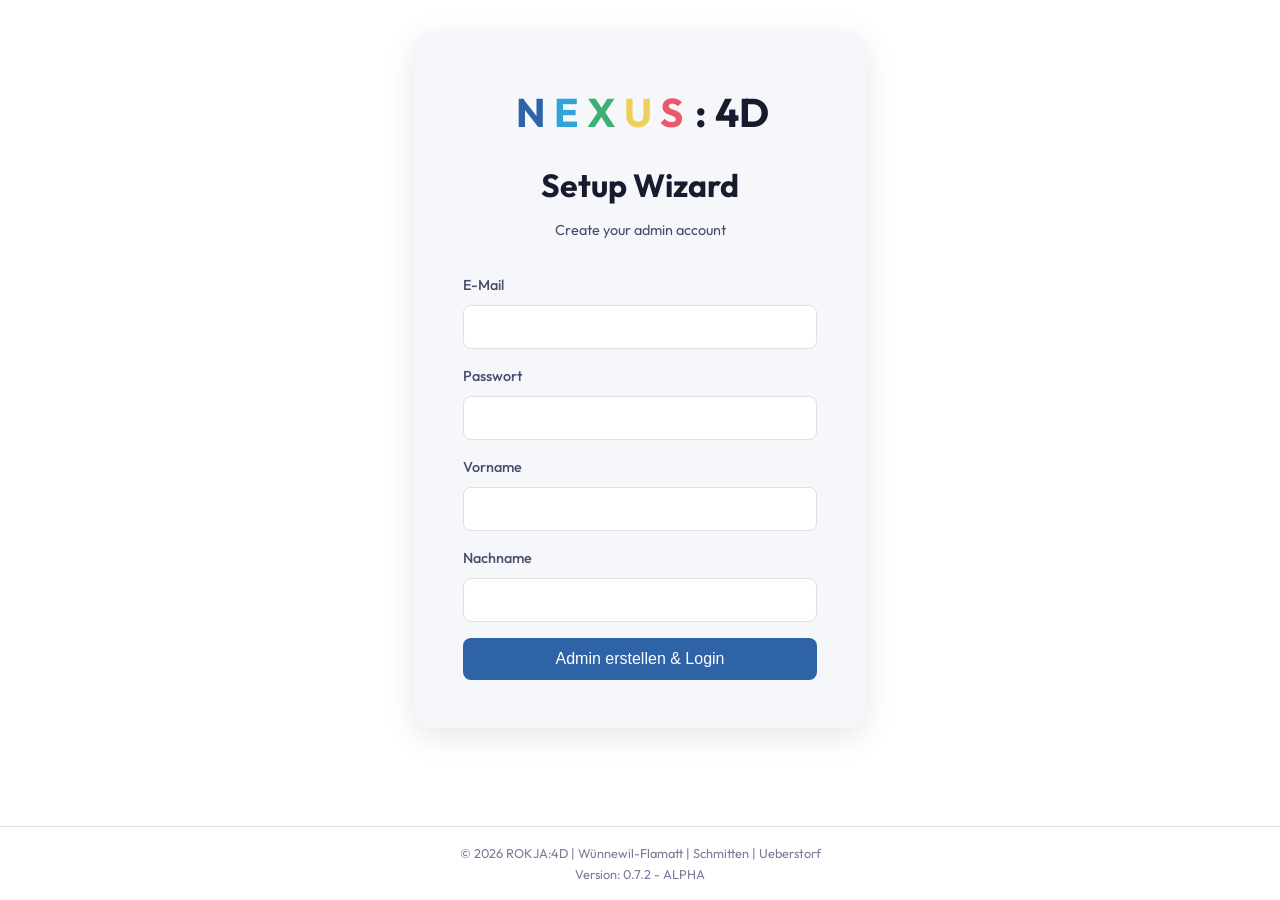
==== commit 10d3bef5: "added design to inputs with type number" ====
--- a/httpdocs/index.html
+++ b/httpdocs/index.html
@@ -57,11 +57,11 @@
         <div id="setup-page" class="page">
             <div class="setup-container">
                 <div class="logo">
-                    <span class="letter" style="--color: #2e63a8">R</span>
-                    <span class="letter" style="--color: #30a3db">O</span>
-                    <span class="letter" style="--color: #3eb074">K</span>
-                    <span class="letter" style="--color: #ecd057">J</span>
-                    <span class="letter" style="--color: #eb576b">A</span>
+                    <span class="letter" style="--color: #2e63a8">N</span>
+                    <span class="letter" style="--color: #30a3db">E</span>
+                    <span class="letter" style="--color: #3eb074">X</span>
+                    <span class="letter" style="--color: #ecd057">U</span>
+                    <span class="letter" style="--color: #eb576b">S</span>
                     <span class="colon">:</span>
                     <span class="four-d">4D</span>
                 </div>
@@ -100,11 +100,11 @@
         <div id="login-page" class="page active">
             <div class="login-container">
                 <div class="logo">
-                    <span class="letter" style="--color: #2e63a8">R</span>
-                    <span class="letter" style="--color: #30a3db">O</span>
-                    <span class="letter" style="--color: #3eb074">K</span>
-                    <span class="letter" style="--color: #ecd057">J</span>
-                    <span class="letter" style="--color: #eb576b">A</span>
+                    <span class="letter" style="--color: #2e63a8">N</span>
+                    <span class="letter" style="--color: #30a3db">E</span>
+                    <span class="letter" style="--color: #3eb074">X</span>
+                    <span class="letter" style="--color: #ecd057">U</span>
+                    <span class="letter" style="--color: #eb576b">S</span>
                     <span class="colon">:</span>
                     <span class="four-d">4D</span>
                 </div>
@@ -189,11 +189,11 @@
         <div id="dashboard" class="dashboard hidden">
             <header class="dashboard-header">
                 <div class="logo">
-                    <span class="letter" style="--color: #2e63a8">R</span>
-                    <span class="letter" style="--color: #30a3db">O</span>
-                    <span class="letter" style="--color: #3eb074">K</span>
-                    <span class="letter" style="--color: #ecd057">J</span>
-                    <span class="letter" style="--color: #eb576b">A</span>
+                    <span class="letter" style="--color: #2e63a8">N</span>
+                    <span class="letter" style="--color: #30a3db">E</span>
+                    <span class="letter" style="--color: #3eb074">X</span>
+                    <span class="letter" style="--color: #ecd057">U</span>
+                    <span class="letter" style="--color: #eb576b">S</span>
                     <span class="colon">:</span>
                     <span class="four-d">4D</span>
                 </div>
--- a/httpdocs/assets/css/styles.css
+++ b/httpdocs/assets/css/styles.css
@@ -10,6 +10,16 @@
  
    
+ @ f o n t - f a c e   { + 
+     f o n t - f a m i l y :   O u t f i t ;   / *   s e t   n a m e   * / + 
+     s r c :   u r l ( O u t f i t V a r i a b l e F o n t . t t f ) ;   / *   u r l   o f   t h e   f o n t   * / + 
+ } + 
+ + 
  : r o o t   {   
          / *   L i g h t   T h e m e   C o l o r s   * / @@ -110,7 +120,7 @@
  
  b o d y   {   
-         f o n t - f a m i l y :   - a p p l e - s y s t e m ,   B l i n k M a c S y s t e m F o n t ,   ' S e g o e   U I ' ,   R o b o t o ,   O x y g e n ,   U b u n t u ,   C a n t a r e l l ,   s a n s - s e r i f ; +         f o n t - f a m i l y :   O u t f i t ;   
          b a c k g r o u n d - c o l o r :   v a r ( - - b g - p r i m a r y ) ;   
@@ -198,6 +208,120 @@
  
    
+ / *   W r a p p e r   a c t s   a s   t h e   v i s u a l   i n p u t   b o x   * / + 
+ . n u m b e r - i n p u t   { + 
+     d i s p l a y :   i n l i n e - f l e x ; + 
+     a l i g n - i t e m s :   c e n t e r ; + 
+     b o r d e r :   1 . 5 p x   s o l i d   # c c c ; + 
+     b o r d e r - r a d i u s :   6 p x ; + 
+     o v e r f l o w :   h i d d e n ; + 
+     b a c k g r o u n d - c o l o r :   # f f f ; + 
+     t r a n s i t i o n :   b o r d e r - c o l o r   0 . 2 s   e a s e ,   b o x - s h a d o w   0 . 2 s   e a s e ; + 
+ } + 
+ + 
+ / *   H i g h l i g h t   t h e   w h o l e   w r a p p e r   w h e n   t h e   i n n e r   i n p u t   i s   f o c u s e d   * / + 
+ . n u m b e r - i n p u t : f o c u s - w i t h i n   { + 
+     b o r d e r - c o l o r :   # 0 0 6 6 f f ; + 
+     b o x - s h a d o w :   0   0   0   3 p x   r g b a ( 0 ,   1 0 2 ,   2 5 5 ,   0 . 1 5 ) ; + 
+ } + 
+ + 
+ / *   S t r i p   b o r d e r s   f r o m   t h e   i n p u t   a n d   h i d e   n a t i v e   s p i n n e r s   * / + 
+ . n u m b e r - i n p u t   i n p u t [ t y p e = " n u m b e r " ]   { + 
+     w i d t h :   6 0 p x ; + 
+     b o r d e r :   n o n e ; + 
+     o u t l i n e :   n o n e ; + 
+     t e x t - a l i g n :   c e n t e r ; + 
+     f o n t - s i z e :   1 6 p x ; + 
+     c o l o r :   # 3 3 3 ; + 
+     - m o z - a p p e a r a n c e :   t e x t f i e l d ; + 
+     a p p e a r a n c e :   t e x t f i e l d ; + 
+ } + 
+ + 
+ . n u m b e r - i n p u t   i n p u t [ t y p e = " n u m b e r " ] : : - w e b k i t - o u t e r - s p i n - b u t t o n , + 
+ . n u m b e r - i n p u t   i n p u t [ t y p e = " n u m b e r " ] : : - w e b k i t - i n n e r - s p i n - b u t t o n   { + 
+     - w e b k i t - a p p e a r a n c e :   n o n e ; + 
+     m a r g i n :   0 ; + 
+ } + 
+ + 
+ / *   S t y l e   t h e   m a t c h i n g   +   a n d   -   b u t t o n s   * / + 
+ . n u m b e r - i n p u t   b u t t o n   { + 
+     w i d t h :   3 6 p x ; + 
+     h e i g h t :   3 8 p x ; + 
+     b o r d e r :   n o n e ; + 
+     b a c k g r o u n d - c o l o r :   # f 4 f 5 f 7 ; + 
+     c o l o r :   # 3 3 3 ; + 
+     f o n t - s i z e :   1 8 p x ; + 
+     c u r s o r :   p o i n t e r ; + 
+     t r a n s i t i o n :   b a c k g r o u n d - c o l o r   0 . 1 5 s   e a s e ; + 
+     u s e r - s e l e c t :   n o n e ; + 
+ } + 
+ + 
+ . n u m b e r - i n p u t   b u t t o n : h o v e r   { + 
+     b a c k g r o u n d - c o l o r :   # e 2 e 5 e 9 ; + 
+ } + 
+ + 
+ . n u m b e r - i n p u t   b u t t o n : a c t i v e   { + 
+     b a c k g r o u n d - c o l o r :   # d 0 d 4 d a ; + 
+ } + 
+ + 
+ + 
  / *   B u t t o n s   * /   
  . b t n - p r i m a r y   { 
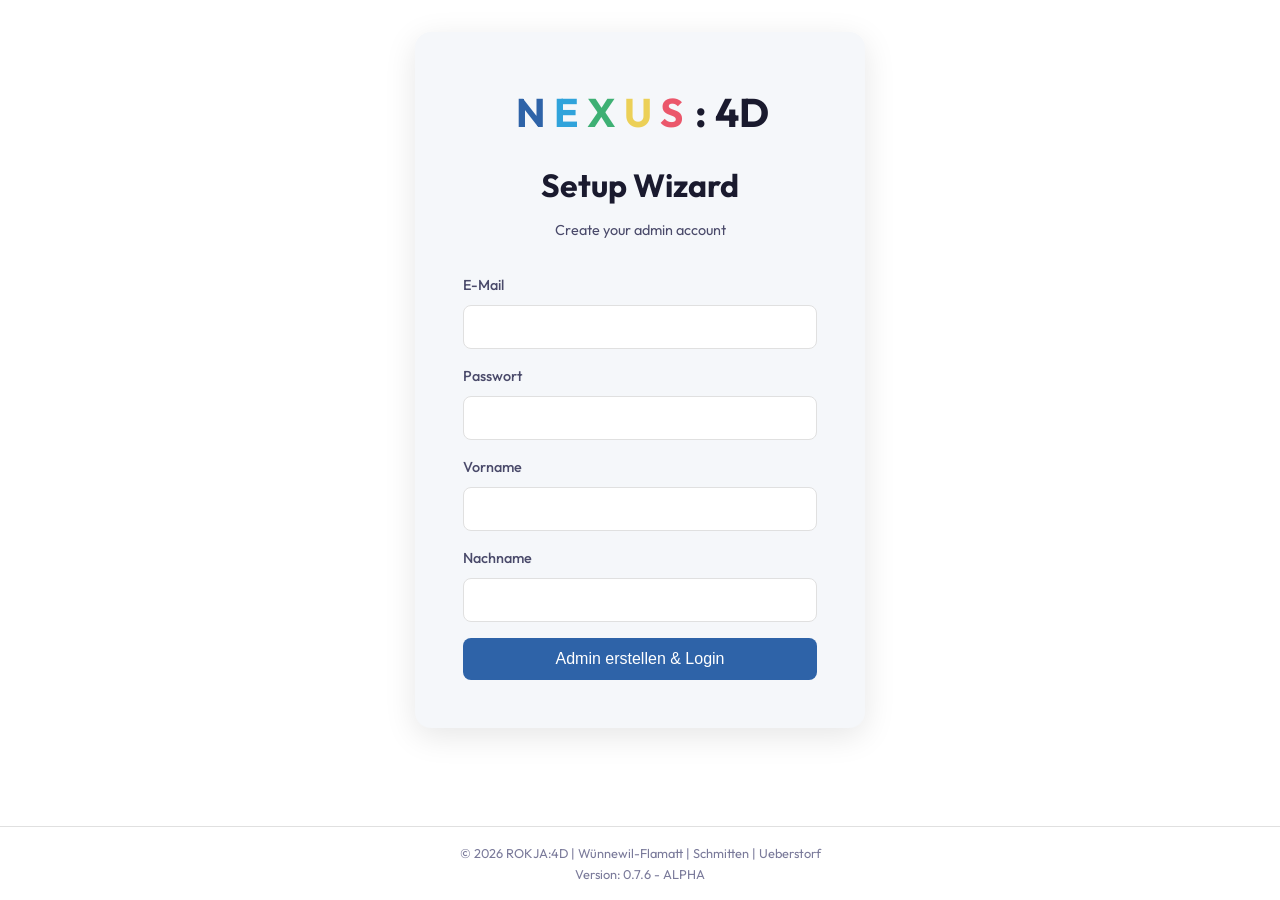
==== commit df70937c: "added user dropdown and automatic pfp" ====
--- a/httpdocs/index.html
+++ b/httpdocs/index.html
@@ -201,11 +201,7 @@
                     <ul id="nav-menu"></ul>
                 </nav>
                 <div class="header-actions">
-                    <div class="user-info">
-                        <span id="user-name"></span>
-                        <span id="user-role" class="role-badge"></span>
-                    </div>
-                    <button type="button" id="logout-btn" class="btn-secondary">Abmelden</button>
+                    <div id="user-menu-root" class="user-menu-container"></div>
                 </div>
             </header>
 
--- a/httpdocs/assets/css/styles.css
+++ b/httpdocs/assets/css/styles.css
@@ -1030,6 +1030,208 @@
  
    
+ . u s e r - m e n u - c o n t a i n e r   { + 
+         p o s i t i o n :   r e l a t i v e ; + 
+ } + 
+ + 
+ . p f p   { + 
+         w i d t h :   4 5 p x ; + 
+         h e i g h t :   4 5 p x ; + 
+         p a d d i n g :   0 ; + 
+         b o r d e r - r a d i u s :   5 0 % ; + 
+         c u r s o r :   p o i n t e r ; + 
+         b o r d e r :   2 p x   s o l i d   v a r ( - - p r i m a r y - c o l o r ) ; + 
+         d i s p l a y :   f l e x ; + 
+         a l i g n - i t e m s :   c e n t e r ; + 
+         j u s t i f y - c o n t e n t :   c e n t e r ; + 
+         o v e r f l o w :   h i d d e n ; + 
+         b a c k g r o u n d - c o l o r :   v a r ( - - b g - t e r t i a r y ) ; + 
+         t r a n s i t i o n :   t r a n s f o r m   0 . 2 s ,   b o x - s h a d o w   0 . 2 s ; + 
+ } + 
+ + 
+ . p f p   i m g   { + 
+         w i d t h :   1 0 0 % ; + 
+         h e i g h t :   1 0 0 % ; + 
+         o b j e c t - f i t :   c o v e r ; + 
+ } + 
+ + 
+ . p f p : h o v e r , + 
+ . p f p [ a r i a - e x p a n d e d = " t r u e " ]   { + 
+         t r a n s f o r m :   s c a l e ( 1 . 0 5 ) ; + 
+         b o x - s h a d o w :   0   2 p x   8 p x   v a r ( - - s h a d o w - c o l o r ) ; + 
+ } + 
+ + 
+ . p f p   i m g . d e f a u l t - l o g o   { + 
+         o b j e c t - f i t :   c o n t a i n ; + 
+         m i x - b l e n d - m o d e :   m u l t i p l y ; + 
+ } + 
+ + 
+ . p r o f i l e - d r o p d o w n   { + 
+         p o s i t i o n :   a b s o l u t e ; + 
+         t o p :   c a l c ( 1 0 0 %   +   0 . 7 5 r e m ) ; + 
+         r i g h t :   0 ; + 
+         b a c k g r o u n d :   v a r ( - - b g - p r i m a r y ) ; + 
+         b o r d e r :   1 p x   s o l i d   v a r ( - - b o r d e r - c o l o r ) ; + 
+         b o r d e r - r a d i u s :   1 0 p x ; + 
+         b o x - s h a d o w :   0   8 p x   3 2 p x   v a r ( - - s h a d o w - c o l o r ) ; + 
+         w i d t h :   2 2 0 p x ; + 
+         d i s p l a y :   n o n e ; + 
+         f l e x - d i r e c t i o n :   c o l u m n ; + 
+         z - i n d e x :   2 0 0 0 ; + 
+         o v e r f l o w :   h i d d e n ; + 
+ } + 
+ + 
+ . p r o f i l e - d r o p d o w n . a c t i v e   { + 
+         d i s p l a y :   f l e x ; + 
+ } + 
+ + 
+ . p r o f i l e - d r o p d o w n   . u s e r - i n f o   { + 
+         a l i g n - i t e m s :   f l e x - s t a r t ; + 
+         g a p :   0 . 3 5 r e m ; + 
+         p a d d i n g :   1 r e m   1 . 2 5 r e m ; + 
+         b o r d e r - b o t t o m :   1 p x   s o l i d   v a r ( - - b o r d e r - c o l o r ) ; + 
+ } + 
+ + 
+ . p r o f i l e - d r o p d o w n   a , + 
+ . p r o f i l e - d r o p d o w n   b u t t o n   { + 
+         d i s p l a y :   b l o c k ; + 
+         w i d t h :   1 0 0 % ; + 
+         p a d d i n g :   0 . 8 5 r e m   1 . 2 5 r e m ; + 
+         b a c k g r o u n d :   t r a n s p a r e n t ; + 
+         b o r d e r :   n o n e ; + 
+         b o r d e r - b o t t o m :   1 p x   s o l i d   v a r ( - - b o r d e r - c o l o r ) ; + 
+         c o l o r :   v a r ( - - t e x t - p r i m a r y ) ; + 
+         f o n t :   i n h e r i t ; + 
+         f o n t - w e i g h t :   6 0 0 ; + 
+         f o n t - s i z e :   0 . 9 5 r e m ; + 
+         t e x t - a l i g n :   l e f t ; + 
+         t e x t - d e c o r a t i o n :   n o n e ; + 
+         c u r s o r :   p o i n t e r ; + 
+         t r a n s i t i o n :   b a c k g r o u n d   0 . 2 s ; + 
+ } + 
+ + 
+ . p r o f i l e - d r o p d o w n   a : l a s t - c h i l d , + 
+ . p r o f i l e - d r o p d o w n   b u t t o n : l a s t - c h i l d   { + 
+         b o r d e r - b o t t o m :   n o n e ; + 
+ } + 
+ + 
+ . p r o f i l e - d r o p d o w n   a : h o v e r , + 
+ . p r o f i l e - d r o p d o w n   b u t t o n : h o v e r   { + 
+         b a c k g r o u n d :   v a r ( - - b g - t e r t i a r y ) ; + 
+ } + 
+ + 
+ . p r o f i l e - d r o p d o w n   # l o g o u t - b t n   { + 
+         c o l o r :   v a r ( - - s t a t u s - n o ) ; + 
+ } + 
+ + 
+ . p f p : f o c u s - v i s i b l e , + 
+ . p r o f i l e - d r o p d o w n   a : f o c u s - v i s i b l e , + 
+ . p r o f i l e - d r o p d o w n   b u t t o n : f o c u s - v i s i b l e   { + 
+         o u t l i n e :   2 p x   s o l i d   v a r ( - - p r i m a r y - c o l o r ) ; + 
+         o u t l i n e - o f f s e t :   - 2 p x ; + 
+ } + 
+ + 
  . u s e r - i n f o   {   
          d i s p l a y :   f l e x ; 
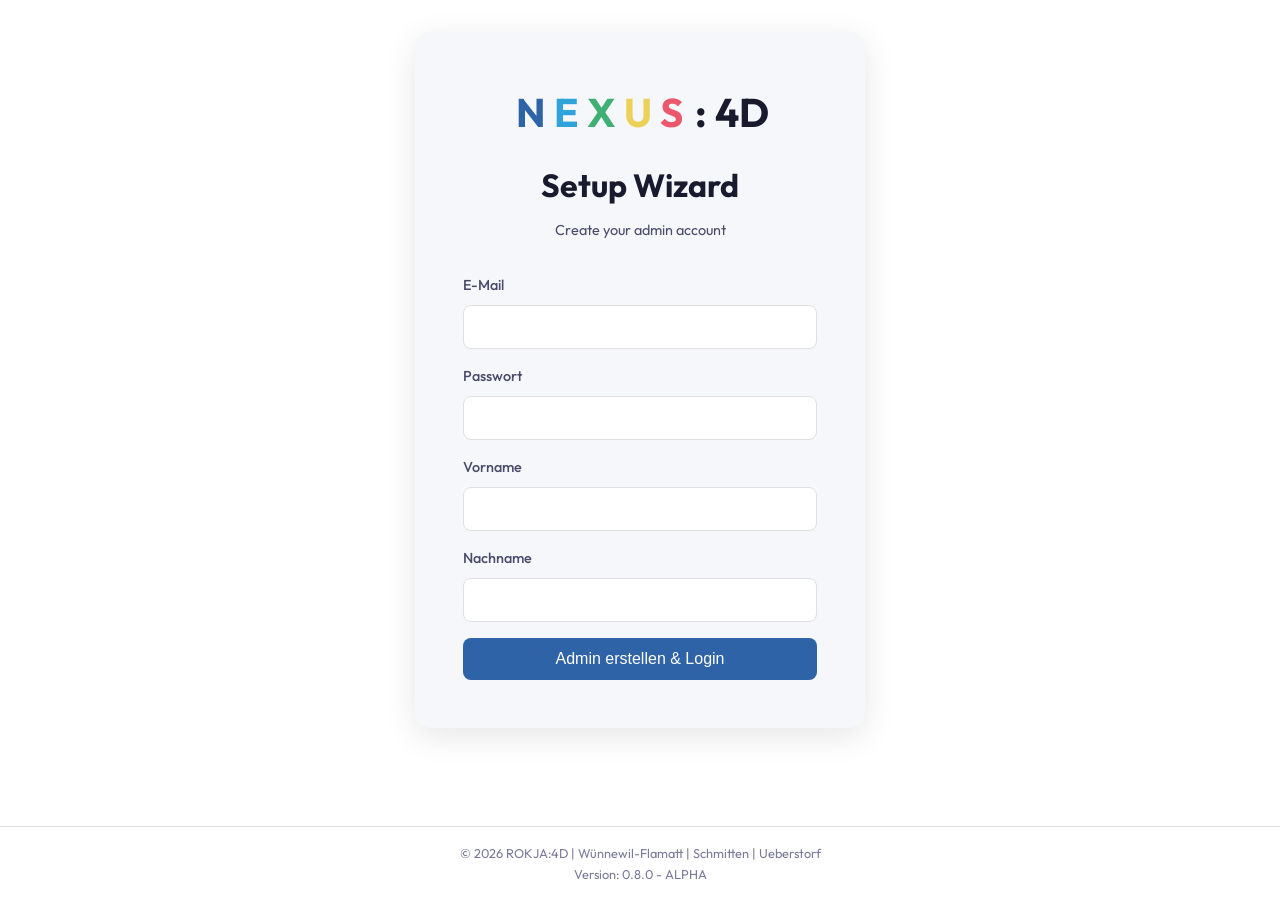
==== commit 956255f9: "added versioning system to most relevant files in the hope of outplaying browser caching" ====
--- a/httpdocs/index.html
+++ b/httpdocs/index.html
@@ -3,6 +3,10 @@
 <head>
     <meta charset="UTF-8">
     <meta name="viewport" content="width=device-width, initial-scale=1.0">
+    <meta http-equiv="Cache-Control"
+      content="no-cache, no-store, must-revalidate">
+    <meta http-equiv="Pragma" content="no-cache">
+    <meta http-equiv="Expires" content="0">
     <title>Nexus 4D</title>
     <link rel="stylesheet" href="assets/css/styles.css">
     <!-- Favicon and Apple Touch Icons -->
@@ -52,6 +56,12 @@
     <meta name="twitter:image" content="https://nexus4d.liolp.ch/assets/img/openGraph.png">
 </head>
 <body>
+    <script>
+        const version = Date.now();
+
+        document.querySelector('link[href*="assets/css/styles.css"]')
+            .href = 'assets/css/styles.css?v=' + version;
+    </script>
     <div id="app">
         <!-- Setup Wizard (shown if no admin exists) -->
         <div id="setup-page" class="page">
@@ -217,5 +227,9 @@
     </div>
 
     <script type="module" src="assets/js/main.js"></script>
+    <script>
+        document.querySelector('script[src*="assets/js/main.js"]')
+            .src = 'assets/js/main.js?v=' + version;
+    </script>
 </body>
 </html>
